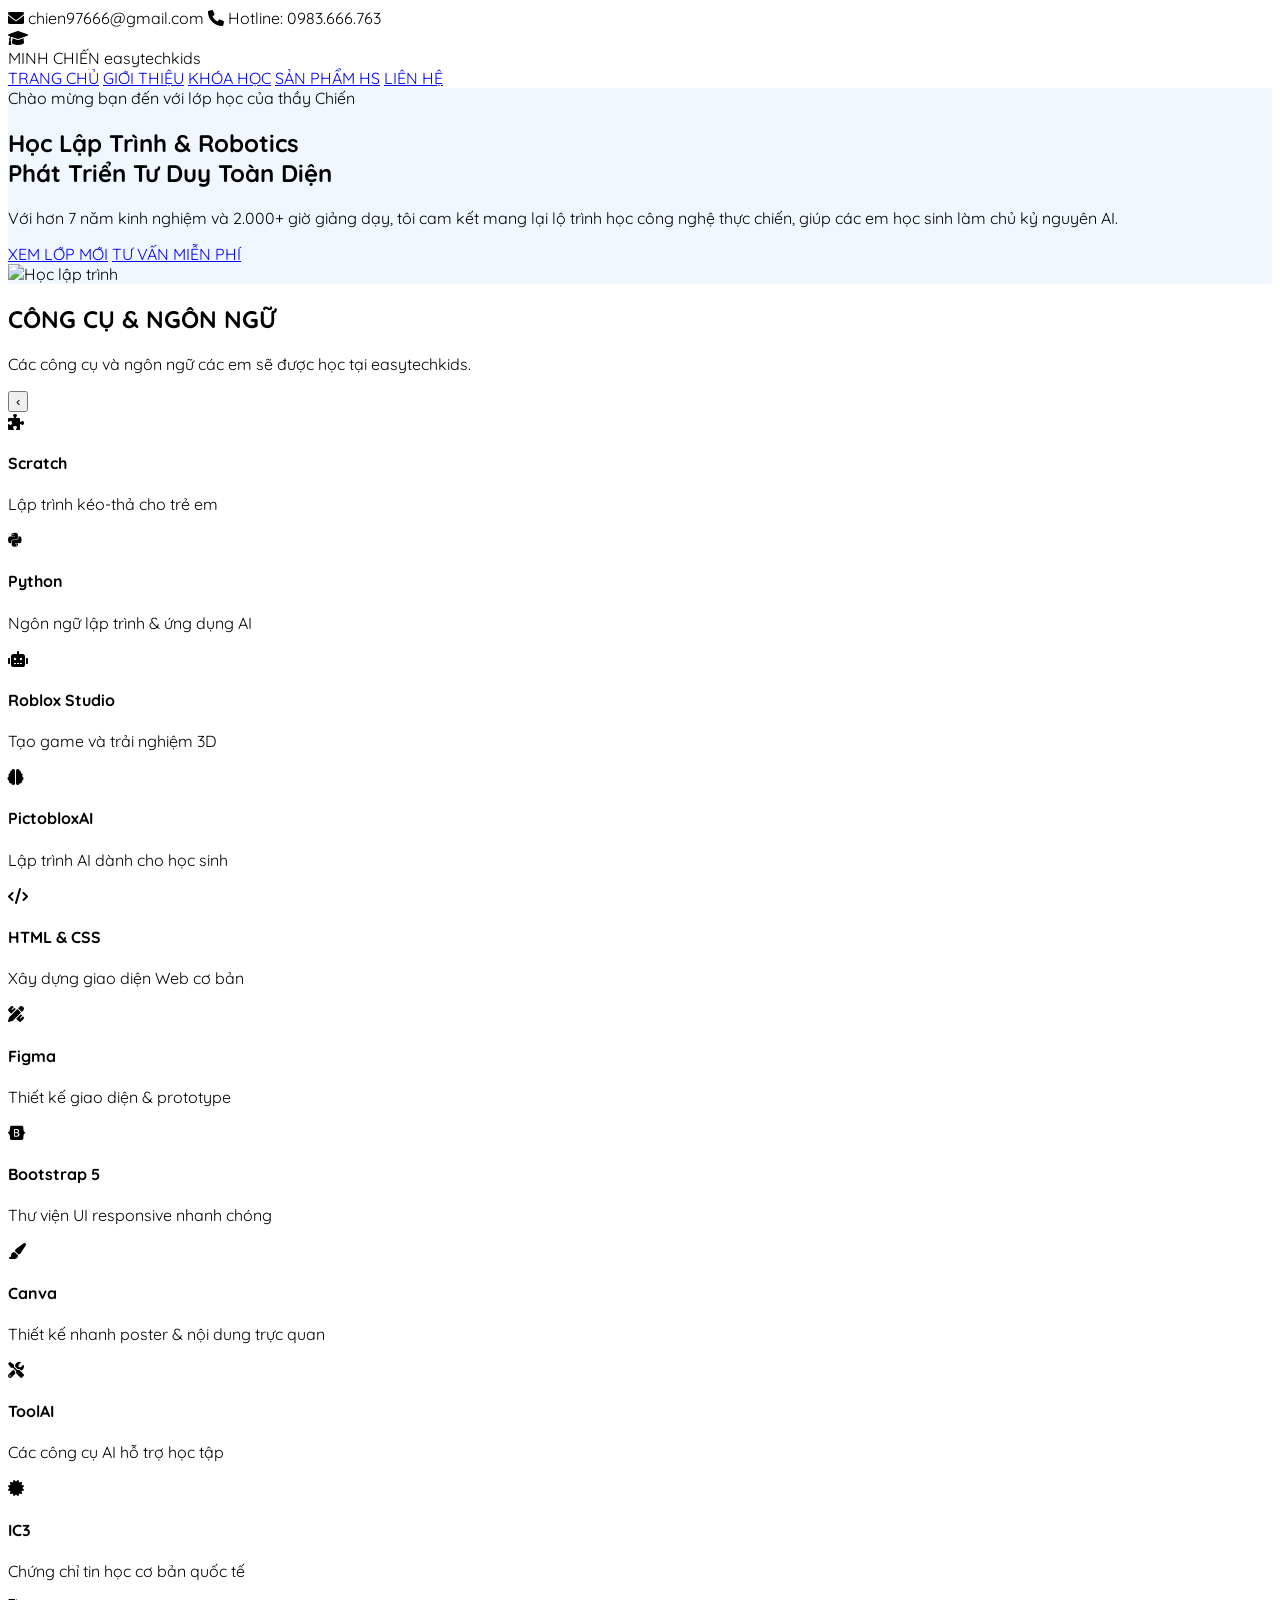
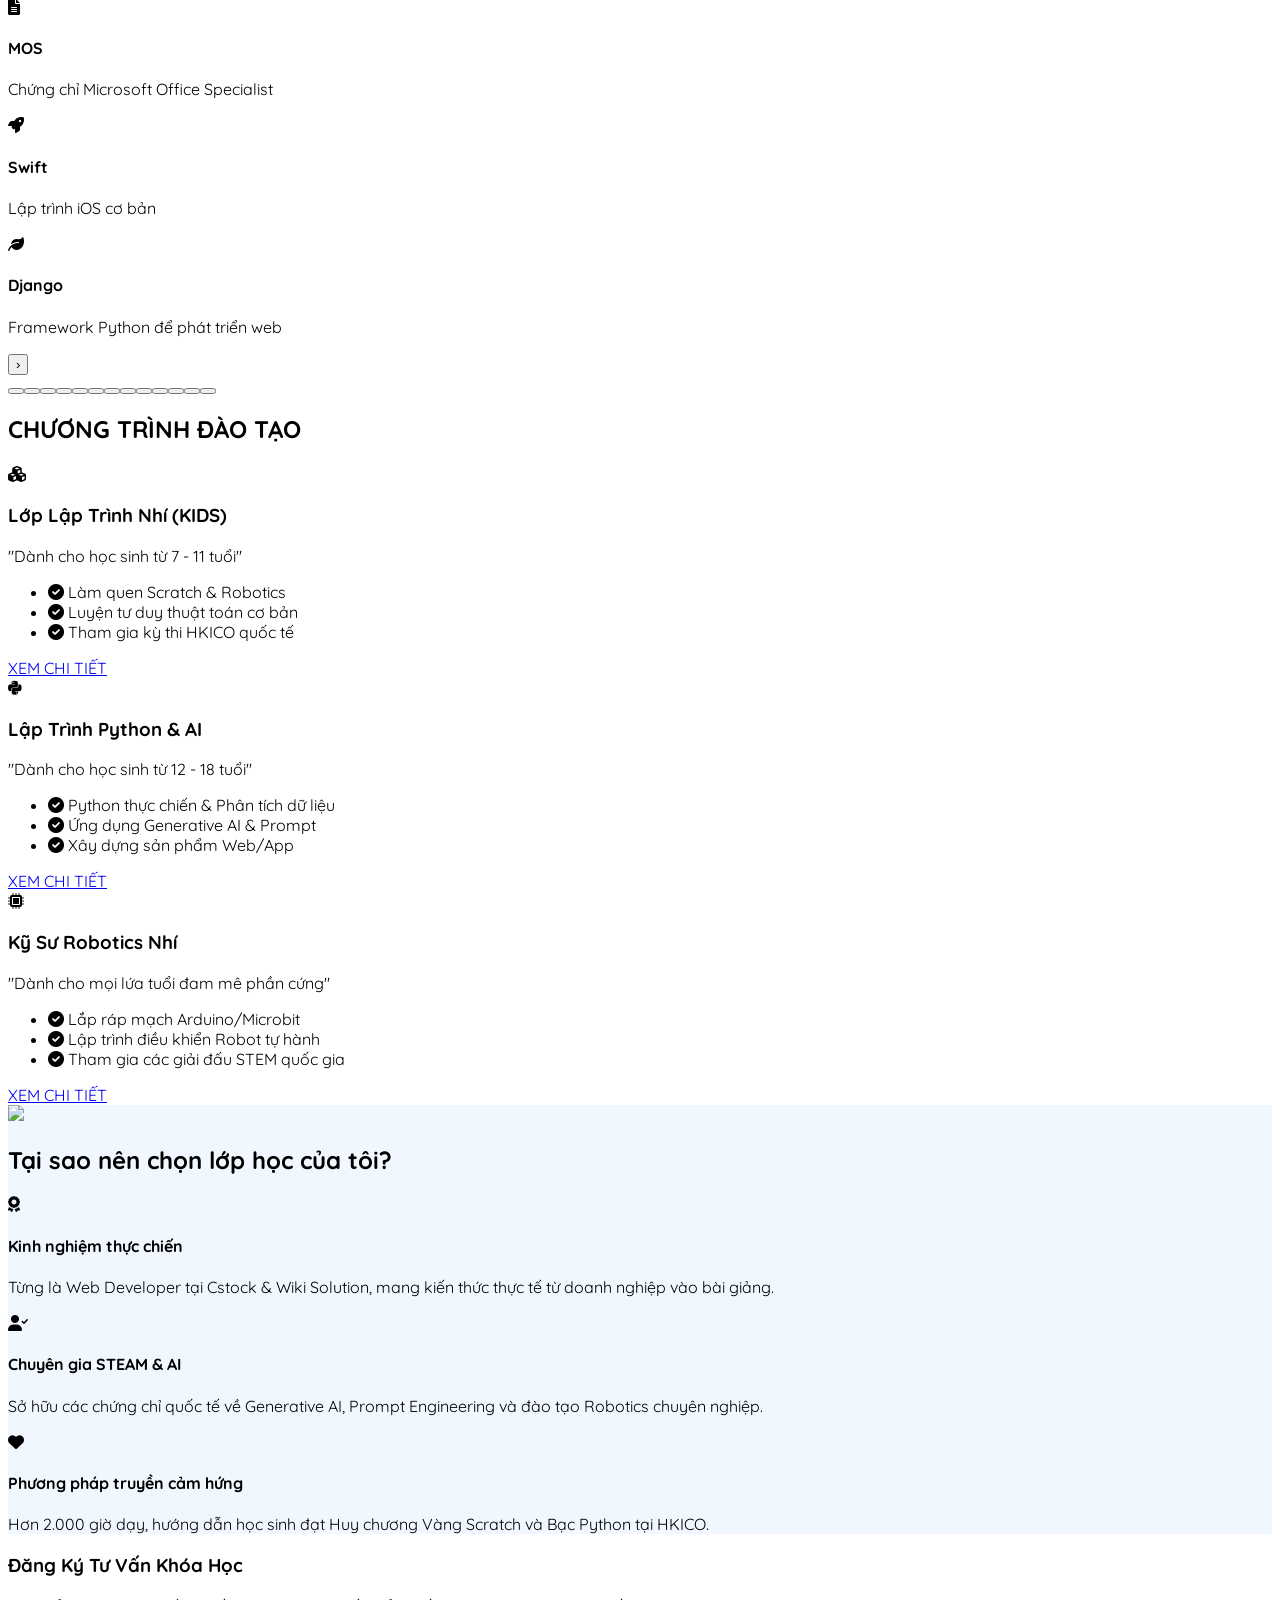
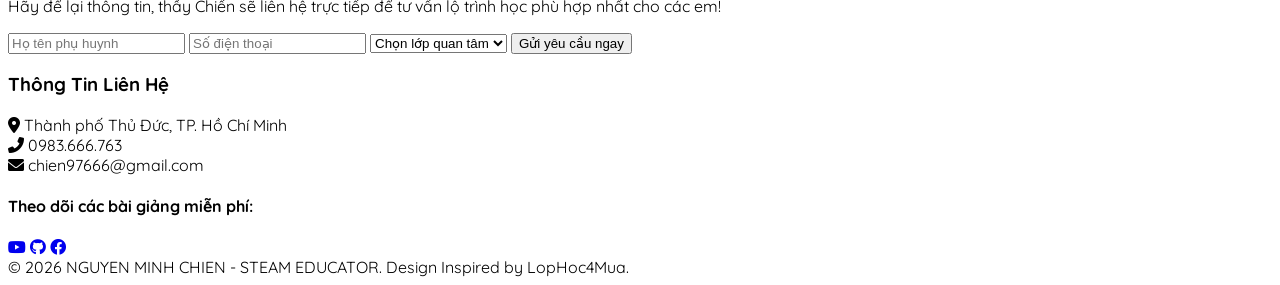
==== index.html @ d29f7e0e "frist" ====
<!DOCTYPE html>
<html lang="vi">
<head>
    <meta charset="UTF-8">
    <meta name="viewport" content="width=device-width, initial-scale=1.0">
    <title>Nguyễn Minh Chiến - easytechkids</title>
    <script src="https://cdn.tailwindcss.com"></script>
    <link href="https://fonts.googleapis.com/css2?family=Quicksand:wght@400;500;600;700&display=swap" rel="stylesheet">
    <link rel="stylesheet" href="https://cdnjs.cloudflare.com/ajax/libs/font-awesome/6.0.0/css/all.min.css">
    <style>
        body { font-family: 'Quicksand', sans-serif; }
        .bg-soft-blue { background-color: #f0f7ff; }
        .text-primary { color: #1a56db; }
        .card-hover:hover { transform: translateY(-5px); transition: all 0.3s ease; }
        .nav-link:hover { color: #ff9800; }
    </style>
</head>
<body class="bg-gray-50">

    <div class="bg-blue-600 text-white py-2 text-sm">
        <div class="max-w-6xl mx-auto px-4 flex justify-between items-center">
            <span><i class="fas fa-envelope mr-2"></i> chien97666@gmail.com</span>
            <span class="hidden md:inline"><i class="fas fa-phone mr-2"></i> Hotline: 0983.666.763</span>
        </div>
    </div>

    <nav class="bg-white shadow-md sticky top-0 z-50">
        <div class="max-w-6xl mx-auto px-4 py-4 flex justify-between items-center">
            <div class="flex items-center space-x-2">
                <div class="bg-blue-600 p-2 rounded-lg">
                    <i class="fas fa-graduation-cap text-white text-2xl"></i>
                </div>
                <div>
                    <span class="block text-xl font-bold text-blue-800 leading-none">MINH CHIẾN</span>
                    <span class="text-xs text-orange-500 font-bold tracking-widest">easytechkids</span>
                </div>
            </div>
            <div class="hidden md:flex space-x-8 font-semibold text-gray-700">
                <a href="#" class="nav-link">TRANG CHỦ</a>
                <a href="#about" class="nav-link">GIỚI THIỆU</a>
                <a href="#courses" class="nav-link">KHÓA HỌC</a>
                <a href="#projects" class="nav-link">SẢN PHẨM HS</a>
                <a href="#contact" class="nav-link text-orange-600">LIÊN HỆ</a>
            </div>
        </div>
    </nav>

    <section class="bg-soft-blue py-16">
        <div class="max-w-6xl mx-auto px-4 flex flex-col md:flex-row items-center">
            <div class="md:w-1/2 space-y-6">
                <span class="bg-orange-100 text-orange-600 px-4 py-1 rounded-full font-bold text-sm">Chào mừng bạn đến với lớp học của thầy Chiến</span>
                <h1 class="text-4xl md:text-5xl font-extrabold text-blue-900 leading-tight">
                    Học Lập Trình & Robotics <br>
                    <span class="text-orange-500">Phát Triển Tư Duy Toàn Diện</span>
                </h1>
                <p class="text-gray-600 text-lg">
                    Với hơn 7 năm kinh nghiệm và 2.000+ giờ giảng dạy, tôi cam kết mang lại lộ trình học công nghệ thực chiến, giúp các em học sinh làm chủ kỷ nguyên AI.
                </p>
                <div class="flex space-x-4">
                    <a href="#courses" class="bg-orange-500 text-white px-8 py-3 rounded-full font-bold hover:bg-orange-600 shadow-lg transition">XEM LỚP MỚI</a>
                    <a href="#contact" class="bg-white text-blue-600 border-2 border-blue-600 px-8 py-3 rounded-full font-bold hover:bg-blue-50 transition">TƯ VẤN MIỄN PHÍ</a>
                </div>
            </div>
            <div class="md:w-1/2 mt-12 md:mt-0 relative">
                <div class="absolute -top-4 -left-4 w-24 h-24 bg-orange-200 rounded-full mix-blend-multiply filter blur-xl opacity-70"></div>
                <img src="https://img.freepik.com/free-vector/creative-thinking-concept-illustration_114360-3507.jpg" alt="Học lập trình" class="relative rounded-2xl">
            </div>
        </div>
    </section>

    <section id="tools" class="py-20 bg-gray-50">
        <div class="max-w-6xl mx-auto px-4">
            <div class="text-center mb-12">
                <h2 class="text-3xl font-bold text-blue-900">CÔNG CỤ & NGÔN NGỮ</h2>
                <div class="w-24 h-1 bg-orange-500 mx-auto mt-4"></div>
                <p class="text-gray-600 mt-4">Các công cụ và ngôn ngữ các em sẽ được học tại easytechkids.</p>
            </div>

            <div class="relative">
                <button id="tools-prev" aria-label="Previous" class="hidden md:flex items-center justify-center absolute left-0 top-1/2 -translate-y-1/2 -ml-4 w-10 h-10 bg-white rounded-full shadow-md"> 
                    <span class="text-2xl text-blue-700">‹</span>
                </button>

                <div id="tools-slider" class="overflow-x-auto scroll-smooth snap-x snap-mandatory flex gap-6 py-6 px-6">
                    <!-- card: Scratch -->
                    <div class="min-w-[300px] snap-start bg-white rounded-3xl p-6 shadow-lg flex items-start space-x-5">
                        <div class="w-14 h-14 bg-blue-100 rounded-full flex items-center justify-center text-orange-500">
                            <i class="fas fa-puzzle-piece text-2xl"></i>
                        </div>
                        <div>
                            <h4 class="font-bold text-blue-800 text-lg">Scratch</h4>
                            <p class="text-base text-gray-600">Lập trình kéo-thả cho trẻ em</p>
                        </div>
                    </div>

                    <!-- card: Python -->
                    <div class="min-w-[300px] snap-start bg-white rounded-3xl p-6 shadow-lg flex items-start space-x-5">
                        <div class="w-14 h-14 bg-orange-100 rounded-full flex items-center justify-center text-blue-600">
                            <i class="fab fa-python text-2xl"></i>
                        </div>
                        <div>
                            <h4 class="font-bold text-blue-800 text-lg">Python</h4>
                            <p class="text-base text-gray-600">Ngôn ngữ lập trình & ứng dụng AI</p>
                        </div>
                    </div>

                    <!-- card: Roblox Studio -->
                    <div class="min-w-[300px] snap-start bg-white rounded-3xl p-6 shadow-lg flex items-start space-x-5">
                        <div class="w-14 h-14 bg-green-100 rounded-full flex items-center justify-center text-green-600">
                            <i class="fas fa-robot text-2xl"></i>
                        </div>
                        <div>
                            <h4 class="font-bold text-blue-800 text-lg">Roblox Studio</h4>
                            <p class="text-base text-gray-600">Tạo game và trải nghiệm 3D</p>
                        </div>
                    </div>

                    <!-- card: PictobloxAI -->
                    <div class="min-w-[300px] snap-start bg-white rounded-3xl p-6 shadow-lg flex items-start space-x-5">
                        <div class="w-14 h-14 bg-purple-100 rounded-full flex items-center justify-center text-purple-600">
                            <i class="fas fa-brain text-2xl"></i>
                        </div>
                        <div>
                            <h4 class="font-bold text-blue-800 text-lg">PictobloxAI</h4>
                            <p class="text-base text-gray-600">Lập trình AI dành cho học sinh</p>
                        </div>
                    </div>

                    <!-- card: HTML & CSS -->
                    <div class="min-w-[300px] snap-start bg-white rounded-3xl p-6 shadow-lg flex items-start space-x-5">
                        <div class="w-14 h-14 bg-yellow-100 rounded-full flex items-center justify-center text-yellow-600">
                            <i class="fas fa-code text-2xl"></i>
                        </div>
                        <div>
                            <h4 class="font-bold text-blue-800 text-lg">HTML & CSS</h4>
                            <p class="text-base text-gray-600">Xây dựng giao diện Web cơ bản</p>
                        </div>
                    </div>

                    <!-- card: Figma -->
                    <div class="min-w-[300px] snap-start bg-white rounded-3xl p-6 shadow-lg flex items-start space-x-5">
                        <div class="w-14 h-14 bg-pink-100 rounded-full flex items-center justify-center text-pink-600">
                            <i class="fas fa-pencil-ruler text-2xl"></i>
                        </div>
                        <div>
                            <h4 class="font-bold text-blue-800 text-lg">Figma</h4>
                            <p class="text-base text-gray-600">Thiết kế giao diện & prototype</p>
                        </div>
                    </div>

                    <!-- card: Bootstrap 5 -->
                    <div class="min-w-[300px] snap-start bg-white rounded-3xl p-6 shadow-lg flex items-start space-x-5">
                        <div class="w-14 h-14 bg-indigo-100 rounded-full flex items-center justify-center text-indigo-600">
                            <i class="fab fa-bootstrap text-2xl"></i>
                        </div>
                        <div>
                            <h4 class="font-bold text-blue-800 text-lg">Bootstrap 5</h4>
                            <p class="text-base text-gray-600">Thư viện UI responsive nhanh chóng</p>
                        </div>
                    </div>

                    <!-- card: Canva -->
                    <div class="min-w-[300px] snap-start bg-white rounded-3xl p-6 shadow-lg flex items-start space-x-5">
                        <div class="w-14 h-14 bg-red-100 rounded-full flex items-center justify-center text-red-600">
                            <i class="fas fa-paint-brush text-2xl"></i>
                        </div>
                        <div>
                            <h4 class="font-bold text-blue-800 text-lg">Canva</h4>
                            <p class="text-base text-gray-600">Thiết kế nhanh poster & nội dung trực quan</p>
                        </div>
                    </div>

                    <!-- card: ToolAI -->
                    <div class="min-w-[300px] snap-start bg-white rounded-3xl p-6 shadow-lg flex items-start space-x-5">
                        <div class="w-14 h-14 bg-teal-100 rounded-full flex items-center justify-center text-teal-600">
                            <i class="fas fa-tools text-2xl"></i>
                        </div>
                        <div>
                            <h4 class="font-bold text-blue-800 text-lg">ToolAI</h4>
                            <p class="text-base text-gray-600">Các công cụ AI hỗ trợ học tập</p>
                        </div>
                    </div>

                    <!-- card: IC3 -->
                    <div class="min-w-[300px] snap-start bg-white rounded-3xl p-6 shadow-lg flex items-start space-x-4">
                        <div class="w-14 h-14 bg-amber-100 rounded-full flex items-center justify-center text-amber-600">
                            <i class="fas fa-certificate text-2xl"></i>
                        </div>
                        <div>
                            <h4 class="font-bold text-blue-800 text-lg">IC3</h4>
                            <p class="text-base text-gray-600">Chứng chỉ tin học cơ bản quốc tế</p>
                        </div>
                    </div>

                    <!-- card: MOS -->
                    <div class="min-w-[300px] snap-start bg-white rounded-3xl p-6 shadow-lg flex items-start space-x-4">
                        <div class="w-14 h-14 bg-sky-100 rounded-full flex items-center justify-center text-sky-600">
                            <i class="fas fa-file-alt text-2xl"></i>
                        </div>
                        <div>
                            <h4 class="font-bold text-blue-800 text-lg">MOS</h4>
                            <p class="text-base text-gray-600">Chứng chỉ Microsoft Office Specialist</p>
                        </div>
                    </div>

                    <!-- card: Swift -->
                    <div class="min-w-[300px] snap-start bg-white rounded-3xl p-6 shadow-lg flex items-start space-x-4">
                        <div class="w-14 h-14 bg-orange-50 rounded-full flex items-center justify-center text-orange-600">
                            <i class="fas fa-rocket text-2xl"></i>
                        </div>
                        <div>
                            <h4 class="font-bold text-blue-800 text-lg">Swift</h4>
                            <p class="text-base text-gray-600">Lập trình iOS cơ bản</p>
                        </div>
                    </div>

                    <!-- card: Django -->
                    <div class="min-w-[300px] snap-start bg-white rounded-3xl p-6 shadow-lg flex items-start space-x-4">
                        <div class="w-14 h-14 bg-green-50 rounded-full flex items-center justify-center text-green-600">
                            <i class="fas fa-leaf text-2xl"></i>
                        </div>
                        <div>
                            <h4 class="font-bold text-blue-800 text-lg">Django</h4>
                            <p class="text-base text-gray-600">Framework Python để phát triển web</p>
                        </div>
                    </div>
                </div>
                <button id="tools-next" aria-label="Next" class="flex items-center justify-center absolute right-0 top-1/2 -translate-y-1/2 -mr-4 w-12 h-12 bg-white rounded-full shadow-md">
                    <span class="text-2xl text-blue-700">›</span>
                </button>

                <div id="tools-dots" class="flex items-center justify-center gap-2 mt-4 px-2"></div>

                <script>
                    (function(){
                        const slider = document.getElementById('tools-slider');
                        const prev = document.getElementById('tools-prev');
                        const next = document.getElementById('tools-next');
                        const dotsContainer = document.getElementById('tools-dots');
                        const CARD_WIDTH = 320; // matches min-w + gap approximated for accurate snap

                        const cards = slider.querySelectorAll('.snap-start');
                        // create dots
                        cards.forEach((c,i)=>{
                            const btn = document.createElement('button');
                            btn.className = 'w-2 h-2 rounded-full bg-gray-300';
                            btn.setAttribute('aria-label', 'Go to slide '+(i+1));
                            btn.addEventListener('click', ()=> slider.scrollTo({ left: i * CARD_WIDTH, behavior: 'smooth' }));
                            dotsContainer.appendChild(btn);
                        });

                        const updateDots = ()=>{
                            const idx = Math.round(slider.scrollLeft / CARD_WIDTH);
                            [...dotsContainer.children].forEach((d, i)=> d.className = i===idx ? 'w-3 h-3 rounded-full bg-orange-500' : 'w-2 h-2 rounded-full bg-gray-300');
                        };

                        // init
                        updateDots();

                        slider.addEventListener('scroll', ()=>{
                            if (window.requestAnimationFrame) {
                                window.requestAnimationFrame(updateDots);
                            } else updateDots();
                        });

                        prev && prev.addEventListener('click', ()=> slider.scrollBy({ left: -CARD_WIDTH, behavior: 'smooth' }));
                        next && next.addEventListener('click', ()=> slider.scrollBy({ left: CARD_WIDTH, behavior: 'smooth' }));
                    })();
                </script>
            </div>
        </div>
    </section>

    <section id="courses" class="py-20 bg-white">
        <div class="max-w-6xl mx-auto px-4">
            <div class="text-center mb-16">
                <h2 class="text-3xl font-bold text-blue-900">CHƯƠNG TRÌNH ĐÀO TẠO</h2>
                <div class="w-24 h-1 bg-orange-500 mx-auto mt-4"></div>
            </div>

            <div class="grid md:grid-cols-3 gap-8">
                <div class="bg-white border rounded-2xl p-6 card-hover shadow-sm border-b-8 border-b-blue-500">
                    <div class="w-16 h-16 bg-blue-100 rounded-full flex items-center justify-center mb-6">
                        <i class="fas fa-cubes text-blue-600 text-2xl"></i>
                    </div>
                    <h3 class="text-xl font-bold text-blue-900 mb-3">Lớp Lập Trình Nhí (KIDS)</h3>
                    <p class="text-gray-500 mb-6 font-medium leading-relaxed italic text-sm">"Dành cho học sinh từ 7 - 11 tuổi"</p>
                    <ul class="space-y-3 text-gray-700 mb-8">
                        <li><i class="fas fa-check-circle text-green-500 mr-2"></i> Làm quen Scratch & Robotics</li>
                        <li><i class="fas fa-check-circle text-green-500 mr-2"></i> Luyện tư duy thuật toán cơ bản</li>
                        <li><i class="fas fa-check-circle text-green-500 mr-2"></i> Tham gia kỳ thi HKICO quốc tế</li>
                    </ul>
                    <a href="#" class="block text-center py-3 bg-blue-50 text-blue-700 font-bold rounded-xl hover:bg-blue-600 hover:text-white transition">XEM CHI TIẾT</a>
                </div>

                <div class="bg-white border rounded-2xl p-6 card-hover shadow-sm border-b-8 border-b-orange-500">
                    <div class="w-16 h-16 bg-orange-100 rounded-full flex items-center justify-center mb-6">
                        <i class="fab fa-python text-orange-600 text-2xl"></i>
                    </div>
                    <h3 class="text-xl font-bold text-blue-900 mb-3">Lập Trình Python & AI</h3>
                    <p class="text-gray-500 mb-6 font-medium leading-relaxed italic text-sm">"Dành cho học sinh từ 12 - 18 tuổi"</p>
                    <ul class="space-y-3 text-gray-700 mb-8">
                        <li><i class="fas fa-check-circle text-green-500 mr-2"></i> Python thực chiến & Phân tích dữ liệu</li>
                        <li><i class="fas fa-check-circle text-green-500 mr-2"></i> Ứng dụng Generative AI & Prompt</li>
                        <li><i class="fas fa-check-circle text-green-500 mr-2"></i> Xây dựng sản phẩm Web/App</li>
                    </ul>
                    <a href="#" class="block text-center py-3 bg-orange-50 text-orange-700 font-bold rounded-xl hover:bg-orange-600 hover:text-white transition">XEM CHI TIẾT</a>
                </div>

                <div class="bg-white border rounded-2xl p-6 card-hover shadow-sm border-b-8 border-b-red-500">
                    <div class="w-16 h-16 bg-red-100 rounded-full flex items-center justify-center mb-6">
                        <i class="fas fa-microchip text-red-600 text-2xl"></i>
                    </div>
                    <h3 class="text-xl font-bold text-blue-900 mb-3">Kỹ Sư Robotics Nhí</h3>
                    <p class="text-gray-500 mb-6 font-medium leading-relaxed italic text-sm">"Dành cho mọi lứa tuổi đam mê phần cứng"</p>
                    <ul class="space-y-3 text-gray-700 mb-8">
                        <li><i class="fas fa-check-circle text-green-500 mr-2"></i> Lắp ráp mạch Arduino/Microbit</li>
                        <li><i class="fas fa-check-circle text-green-500 mr-2"></i> Lập trình điều khiển Robot tự hành</li>
                        <li><i class="fas fa-check-circle text-green-500 mr-2"></i> Tham gia các giải đấu STEM quốc gia</li>
                    </ul>
                    <a href="#" class="block text-center py-3 bg-red-50 text-red-700 font-bold rounded-xl hover:bg-red-600 hover:text-white transition">XEM CHI TIẾT</a>
                </div>
            </div>
        </div>
    </section>

    <section id="about" class="py-20 bg-soft-blue">
        <div class="max-w-6xl mx-auto px-4">
            <div class="flex flex-col md:flex-row gap-12 items-center">
                <div class="md:w-1/2">
                    <img src="https://img.freepik.com/free-vector/code-typing-concept-illustration_114360-3581.jpg" class="rounded-3xl shadow-lg">
                </div>
                <div class="md:w-1/2 space-y-6">
                    <h2 class="text-3xl font-bold text-blue-900 uppercase">Tại sao nên chọn lớp học của tôi?</h2>
                    <div class="space-y-4">
                        <div class="flex items-start space-x-4">
                            <div class="bg-white p-3 rounded-lg shadow-sm"><i class="fas fa-award text-orange-500 text-xl"></i></div>
                            <div>
                                <h4 class="font-bold text-blue-800">Kinh nghiệm thực chiến</h4>
                                <p class="text-gray-600 text-sm">Từng là Web Developer tại Cstock & Wiki Solution, mang kiến thức thực tế từ doanh nghiệp vào bài giảng.</p>
                            </div>
                        </div>
                        <div class="flex items-start space-x-4">
                            <div class="bg-white p-3 rounded-lg shadow-sm"><i class="fas fa-user-check text-orange-500 text-xl"></i></div>
                            <div>
                                <h4 class="font-bold text-blue-800">Chuyên gia STEAM & AI</h4>
                                <p class="text-gray-600 text-sm">Sở hữu các chứng chỉ quốc tế về Generative AI, Prompt Engineering và đào tạo Robotics chuyên nghiệp.</p>
                            </div>
                        </div>
                        <div class="flex items-start space-x-4">
                            <div class="bg-white p-3 rounded-lg shadow-sm"><i class="fas fa-heart text-orange-500 text-xl"></i></div>
                            <div>
                                <h4 class="font-bold text-blue-800">Phương pháp truyền cảm hứng</h4>
                                <p class="text-gray-600 text-sm">Hơn 2.000 giờ dạy, hướng dẫn học sinh đạt Huy chương Vàng Scratch và Bạc Python tại HKICO.</p>
                            </div>
                        </div>
                    </div>
                </div>
            </div>
        </div>
    </section>

    <footer id="contact" class="bg-blue-900 text-white pt-20 pb-10">
        <div class="max-w-6xl mx-auto px-4 grid md:grid-cols-2 gap-16 border-b border-blue-800 pb-16">
            <div>
                <h3 class="text-2xl font-bold mb-6">Đăng Ký Tư Vấn Khóa Học</h3>
                <p class="mb-8 text-blue-200">Hãy để lại thông tin, thầy Chiến sẽ liên hệ trực tiếp để tư vấn lộ trình học phù hợp nhất cho các em!</p>
                <form class="space-y-4">
                    <input type="text" placeholder="Họ tên phụ huynh" class="w-full p-4 rounded-xl bg-blue-800 border-none focus:ring-2 focus:ring-orange-500 outline-none placeholder-blue-300">
                    <input type="text" placeholder="Số điện thoại" class="w-full p-4 rounded-xl bg-blue-800 border-none focus:ring-2 focus:ring-orange-500 outline-none placeholder-blue-300">
                    <select class="w-full p-4 rounded-xl bg-blue-800 border-none focus:ring-2 focus:ring-orange-500 outline-none text-blue-300">
                        <option>Chọn lớp quan tâm</option>
                        <option>Lập trình Scratch</option>
                        <option>Lập trình Python/AI</option>
                        <option>Lập trình Robotics</option>
                    </select>
                    <button class="w-full py-4 bg-orange-500 hover:bg-orange-600 rounded-xl font-bold text-lg shadow-lg transition uppercase">Gửi yêu cầu ngay</button>
                </form>
            </div>
            <div>
                <h3 class="text-2xl font-bold mb-6">Thông Tin Liên Hệ</h3>
                <div class="space-y-6">
                    <div class="flex items-center space-x-4">
                        <i class="fas fa-map-marker-alt text-2xl text-orange-400"></i>
                        <span>Thành phố Thủ Đức, TP. Hồ Chí Minh</span>
                    </div>
                    <div class="flex items-center space-x-4">
                        <i class="fas fa-phone-alt text-2xl text-orange-400"></i>
                        <span>0983.666.763</span>
                    </div>
                    <div class="flex items-center space-x-4">
                        <i class="fas fa-envelope text-2xl text-orange-400"></i>
                        <span>chien97666@gmail.com</span>
                    </div>
                    <div class="pt-6">
                        <h4 class="font-bold mb-4">Theo dõi các bài giảng miễn phí:</h4>
                        <div class="flex space-x-4 text-3xl">
                            <a href="https://www.youtube.com/@chienminhnguyen66" class="hover:text-red-500 transition"><i class="fab fa-youtube"></i></a>
                            <a href="https://github.com/chiennm66" class="hover:text-gray-400 transition"><i class="fab fa-github"></i></a>
                            <a href="#" class="hover:text-blue-400 transition"><i class="fab fa-facebook"></i></a>
                        </div>
                    </div>
                </div>
            </div>
        </div>
        <div class="text-center mt-10 text-blue-400 text-sm">
            © 2026 NGUYEN MINH CHIEN - STEAM EDUCATOR. Design Inspired by LopHoc4Mua.
        </div>
    </footer>

</body>
</html>
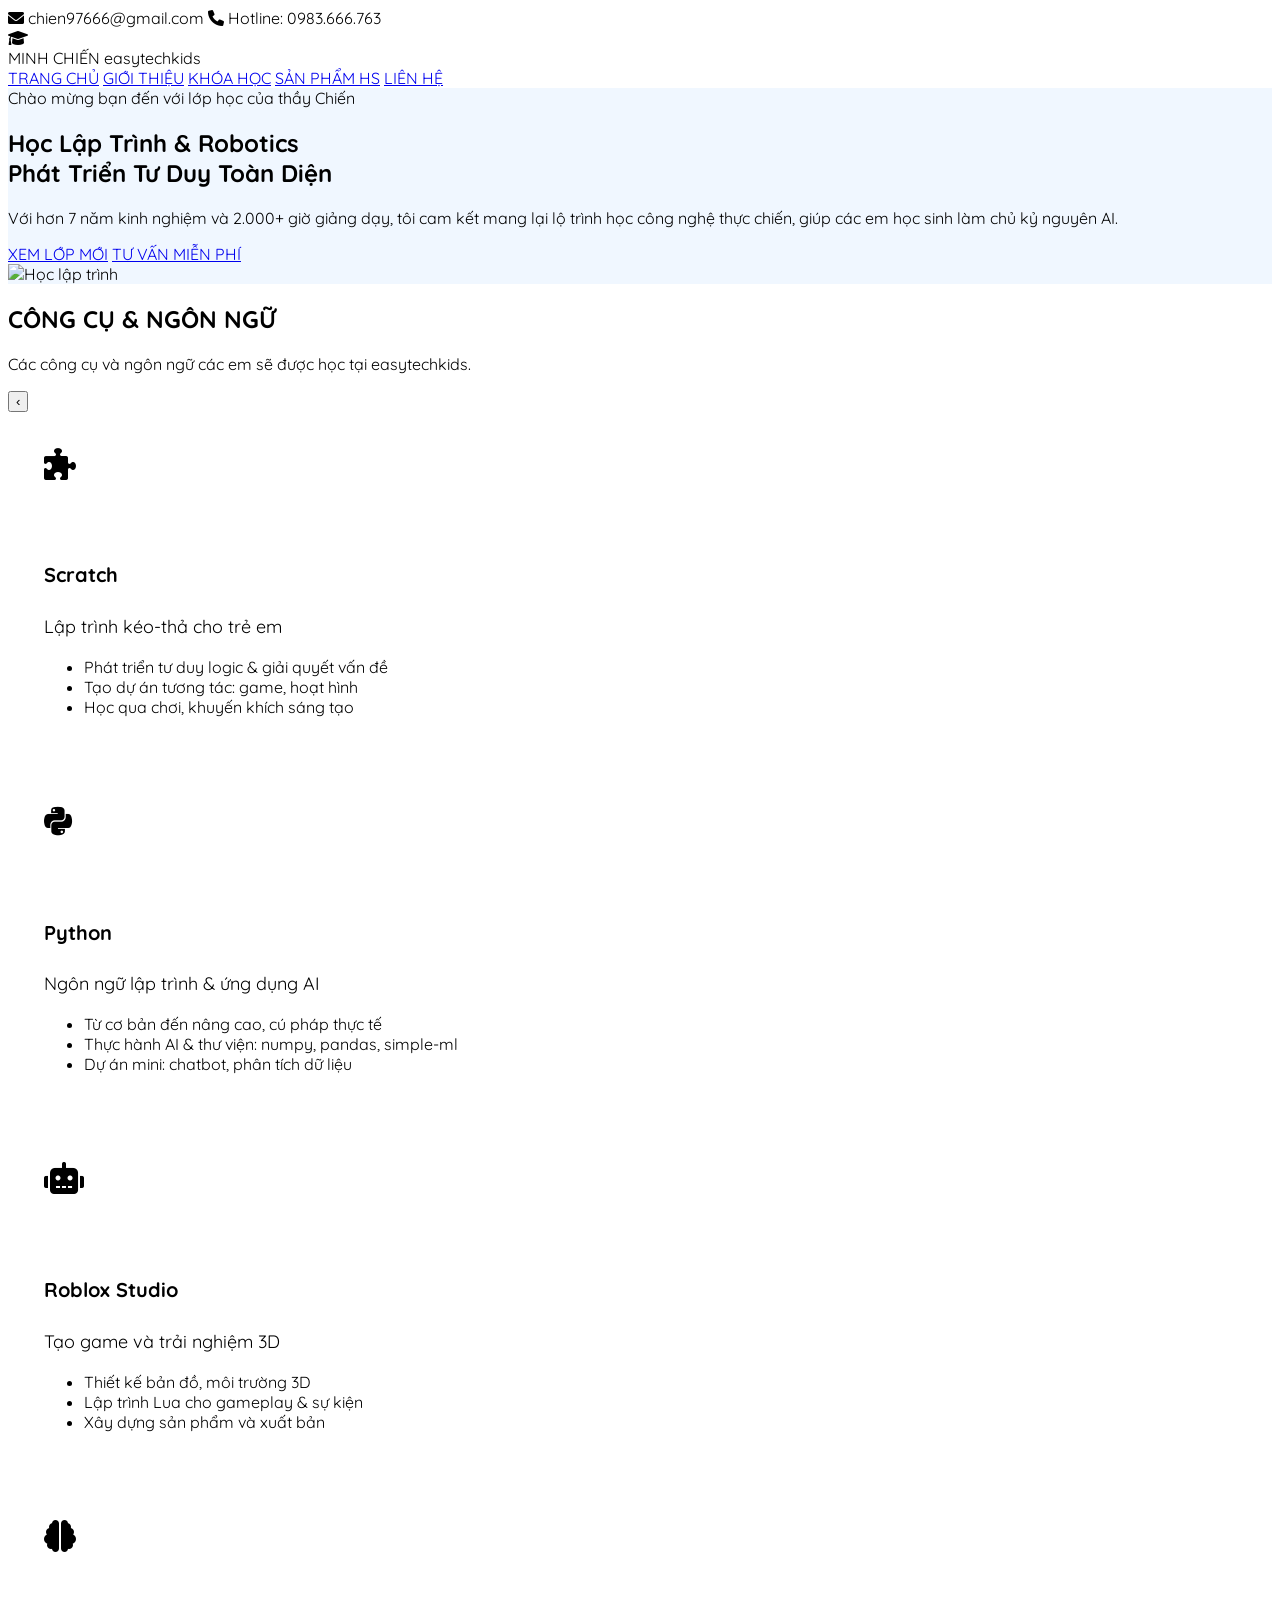
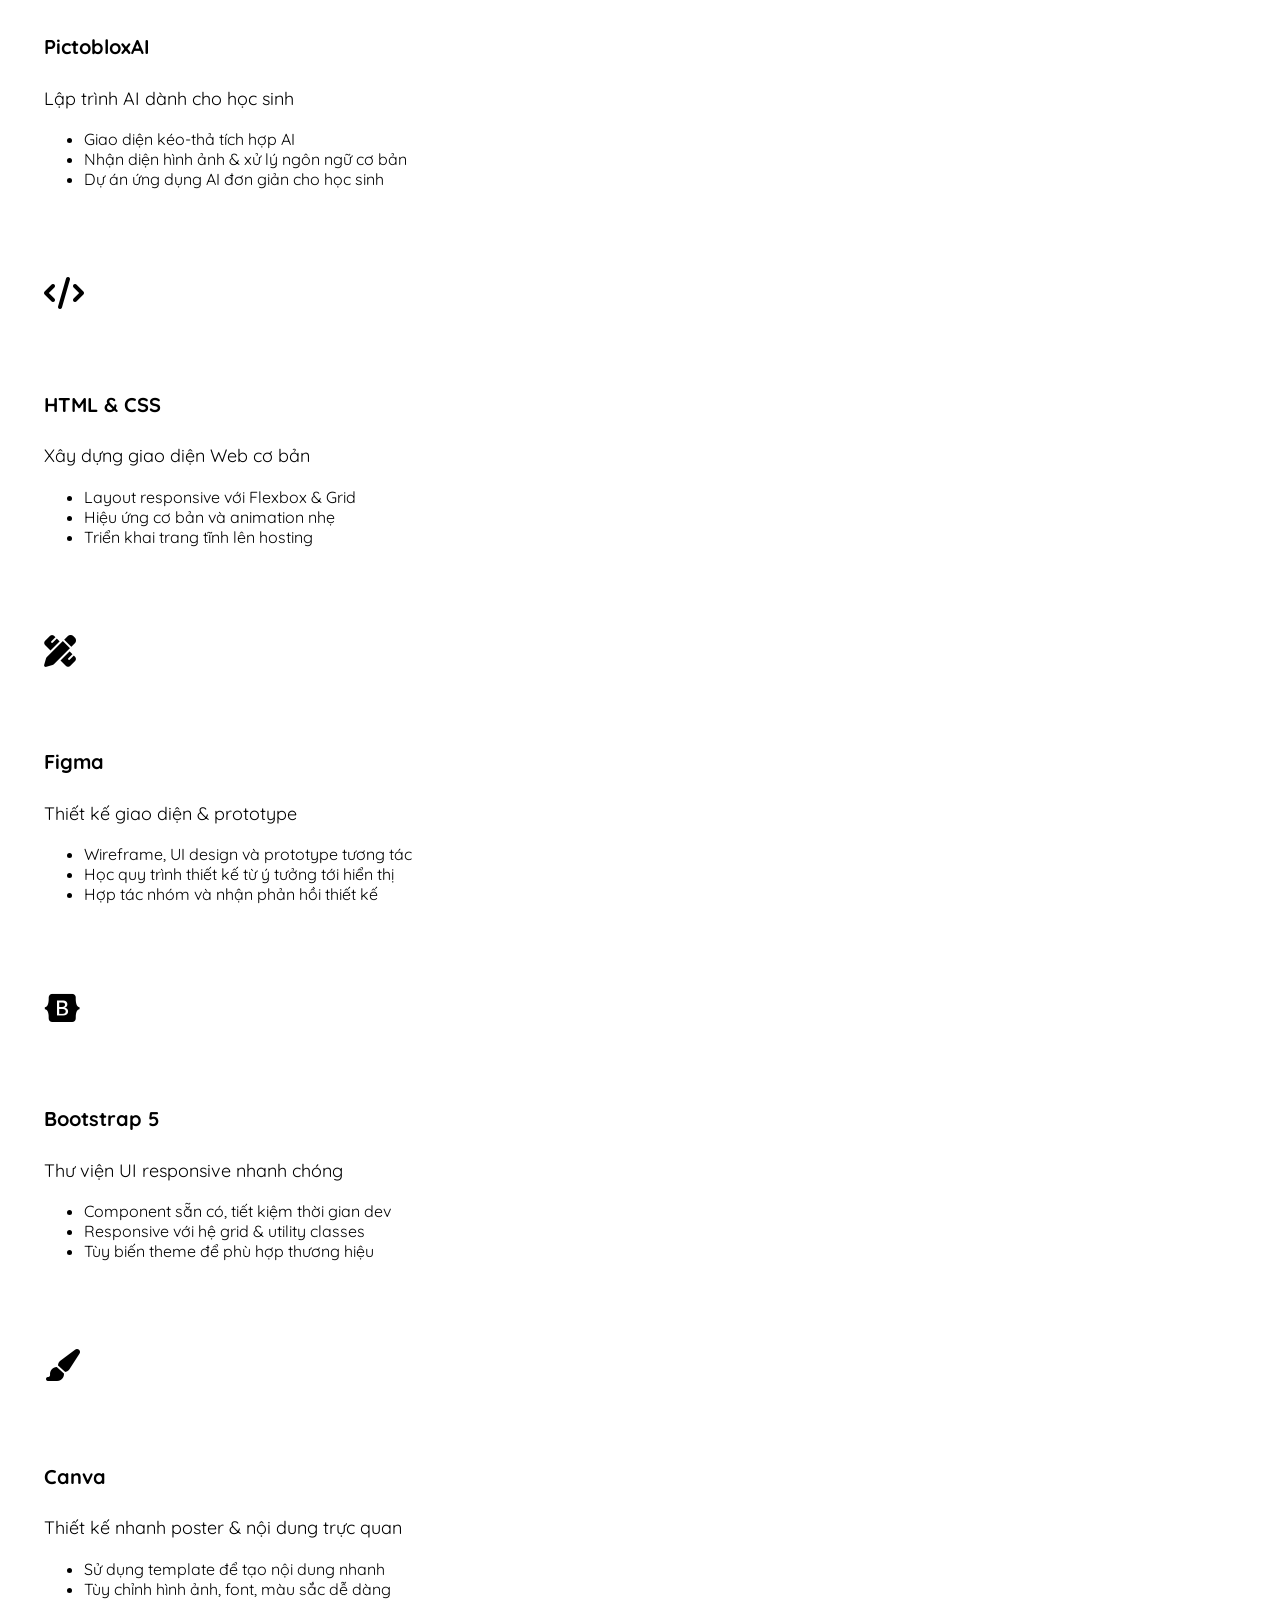
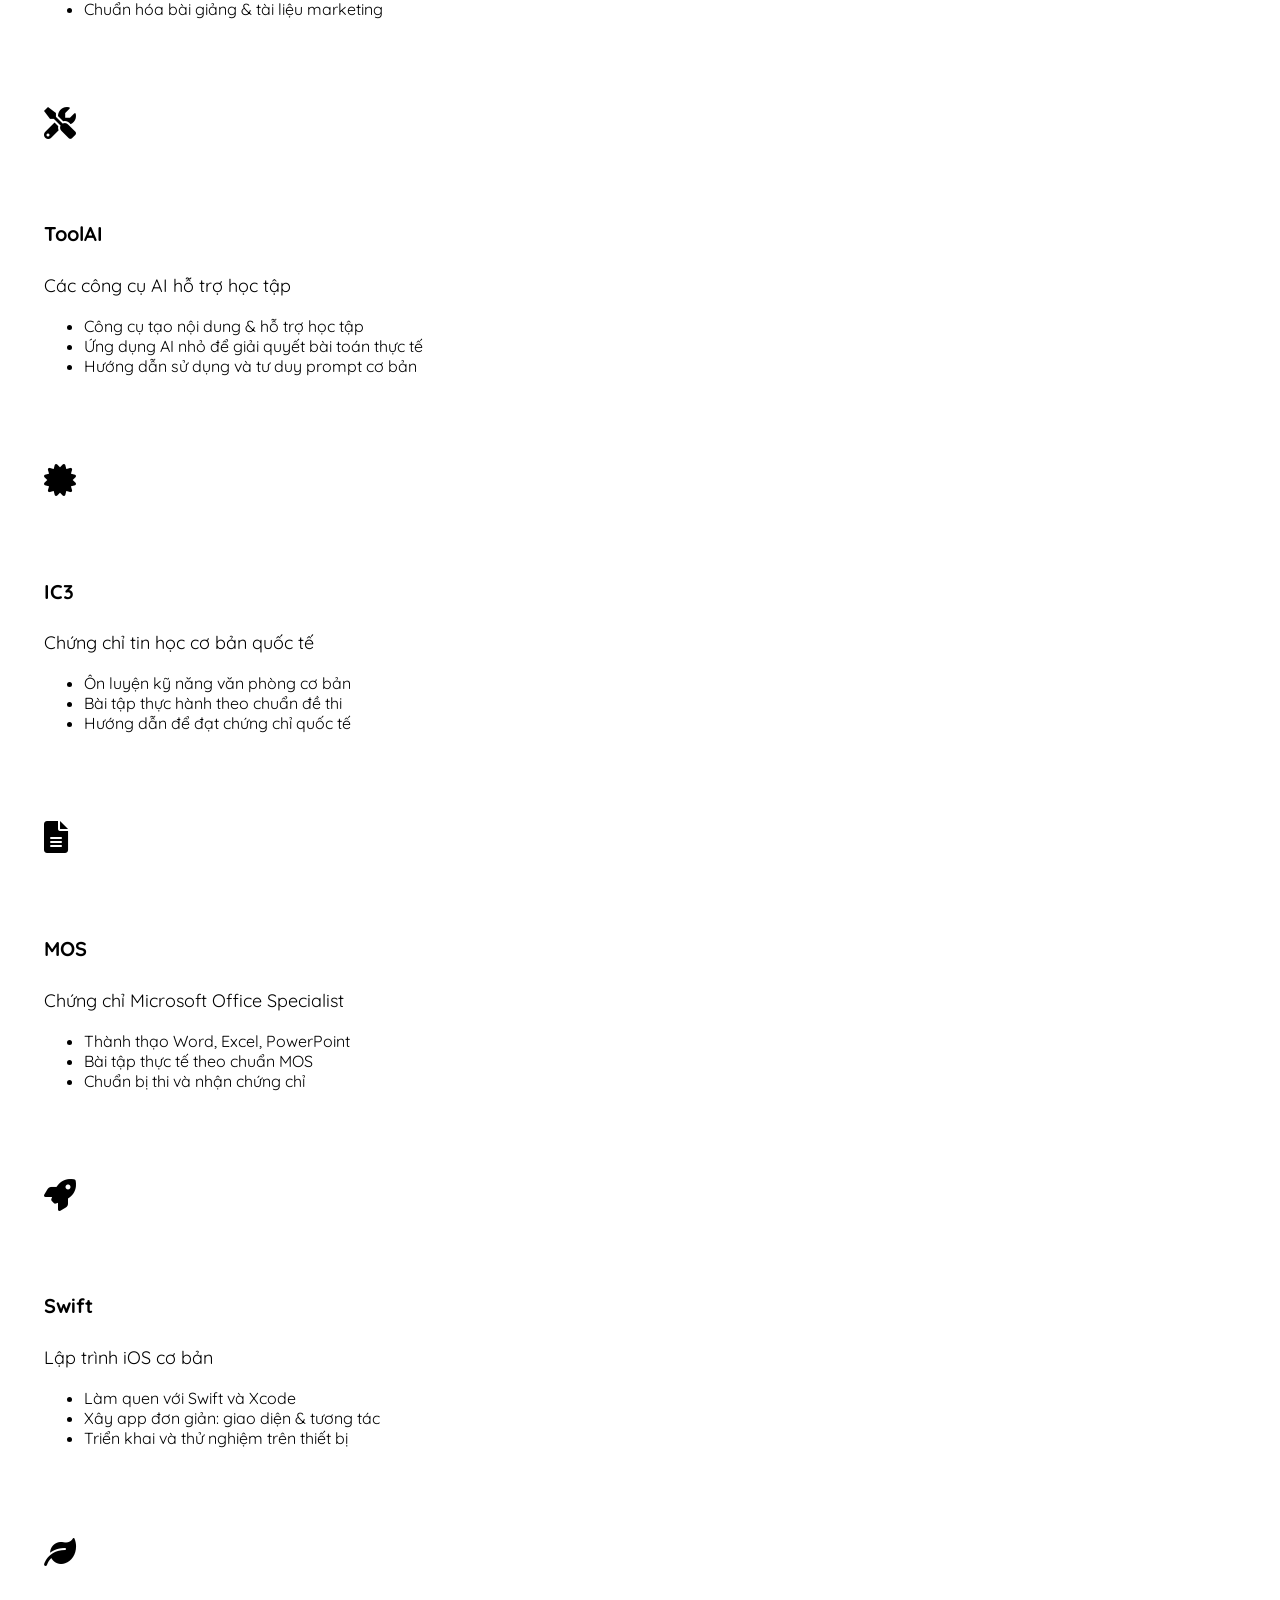
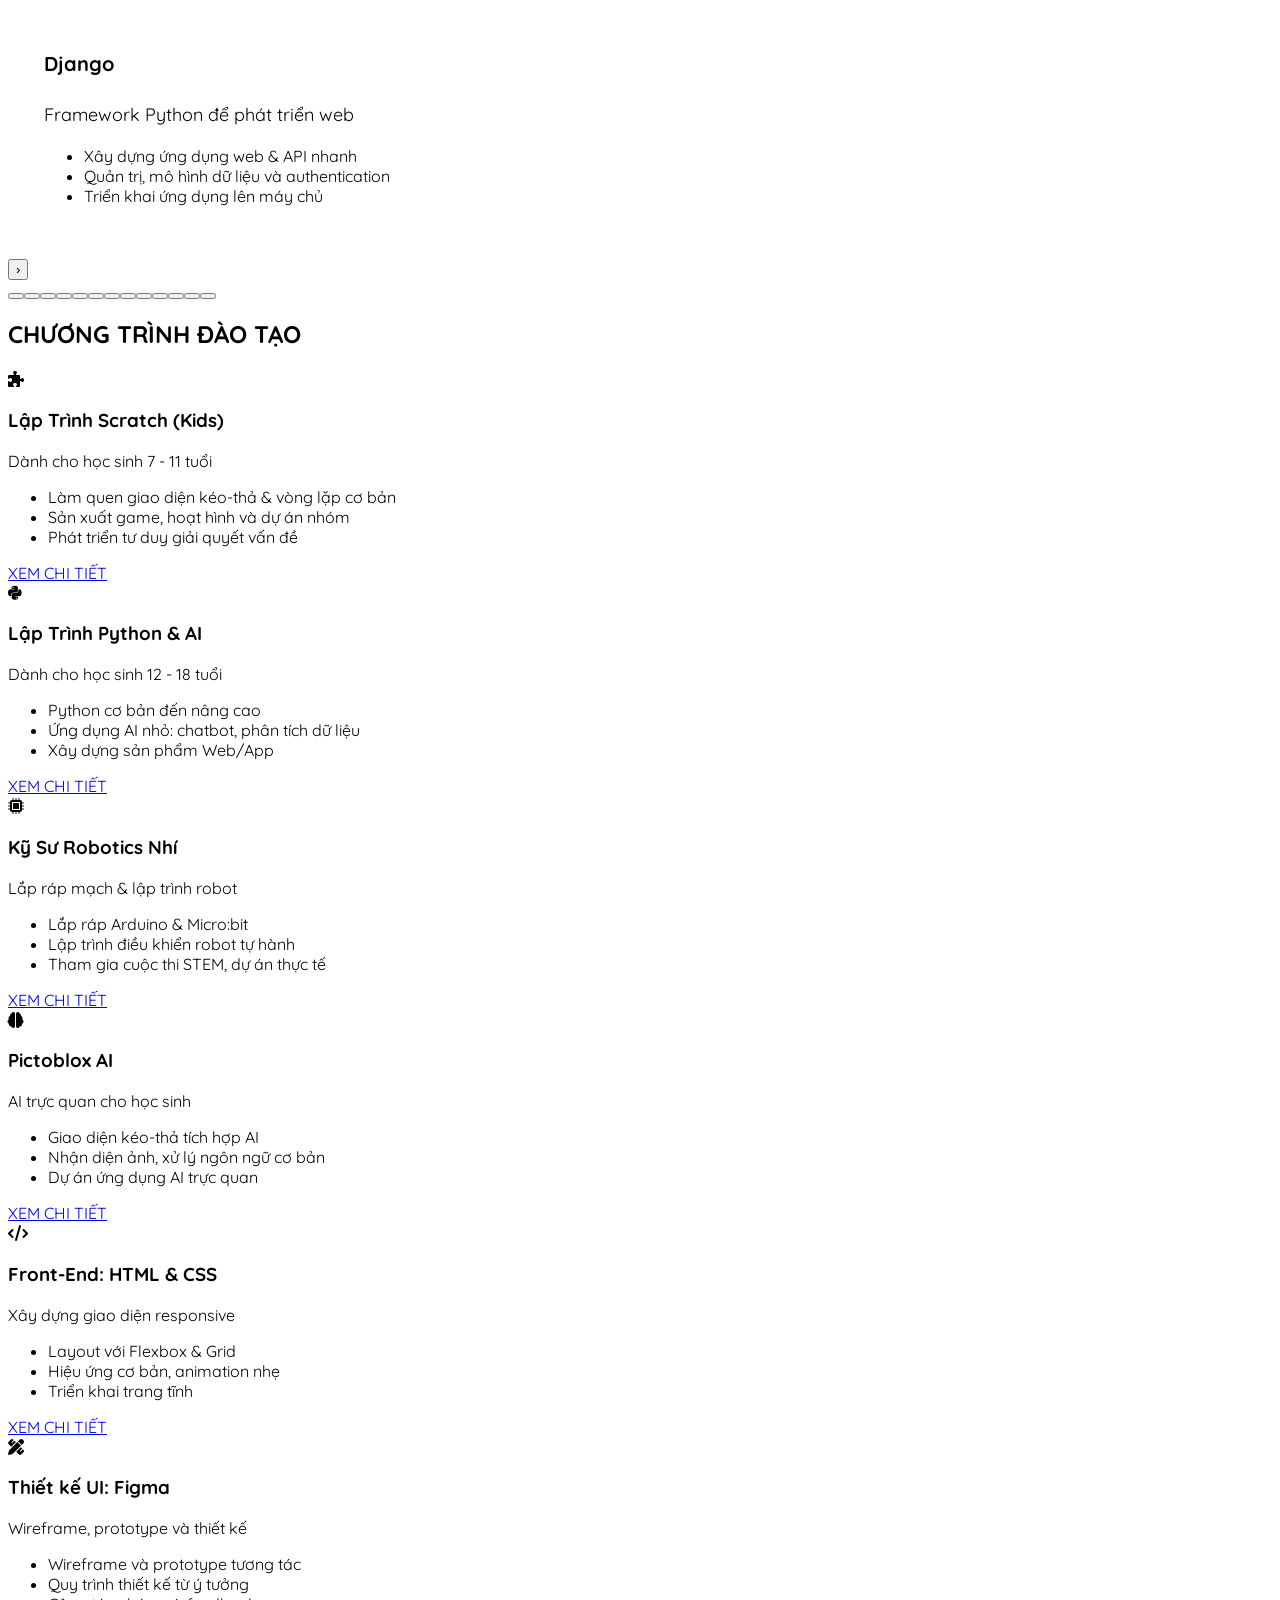
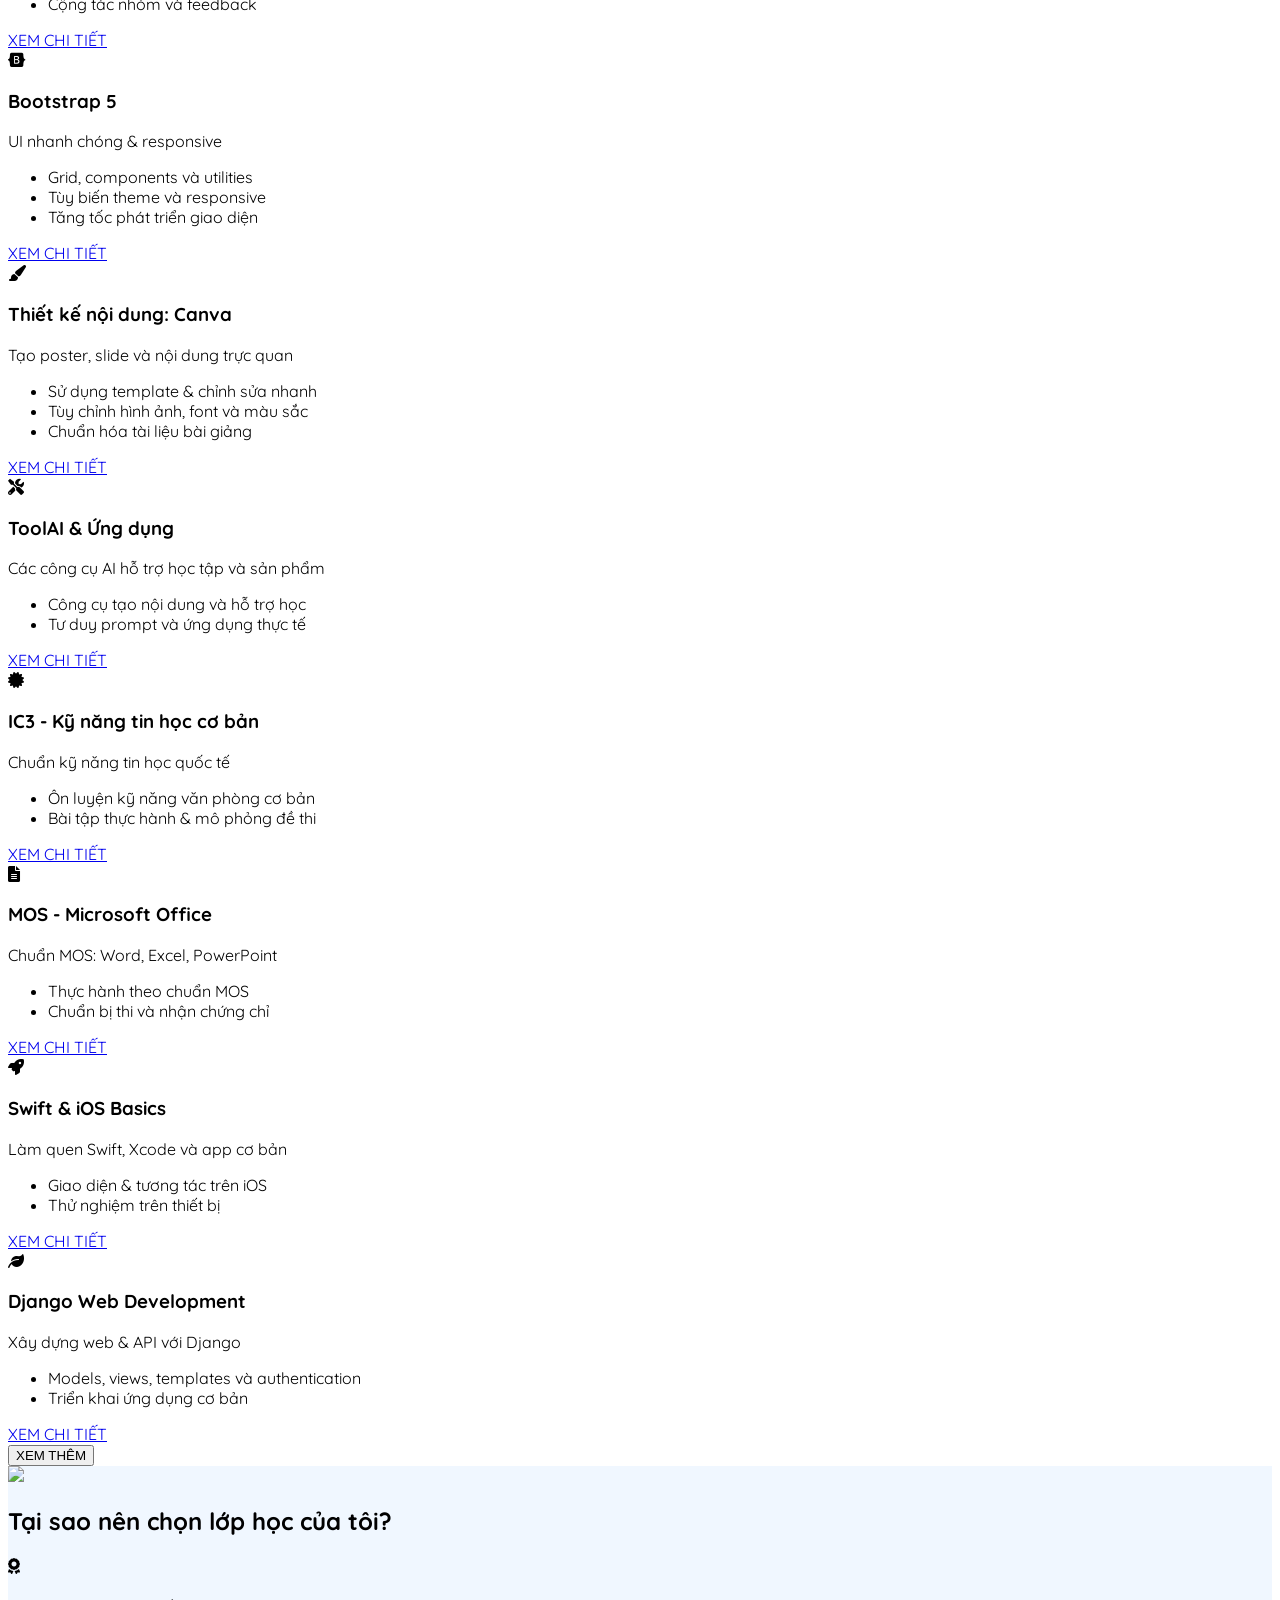
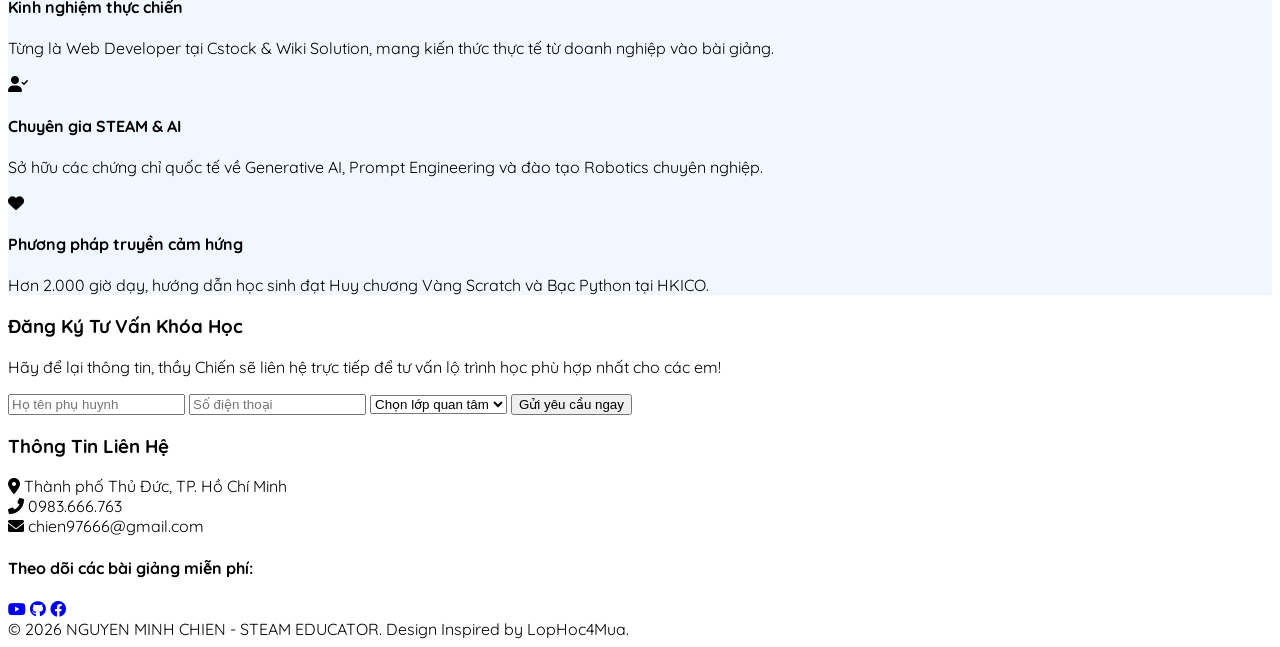
==== commit 4765a95f: "update" ====
--- a/index.html
+++ b/index.html
@@ -13,6 +13,29 @@
         .text-primary { color: #1a56db; }
         .card-hover:hover { transform: translateY(-5px); transition: all 0.3s ease; }
         .nav-link:hover { color: #ff9800; }
+        /* Enlarge tools/cards in the slider: icons and text (bigger) */
+        #tools-slider {
+            gap: 2rem !important;
+        }
+        #tools-slider .snap-start {
+            min-width: 380px !important;
+            padding: 2.25rem !important;
+        }
+        #tools-slider .snap-start > div:first-child {
+            width: 5.5rem !important;
+            height: 5.5rem !important;
+            flex: 0 0 5.5rem !important;
+        }
+        #tools-slider .snap-start > div:first-child i {
+            font-size: 2rem !important;
+        }
+        #tools-slider .snap-start h4 {
+            font-size: 1.25rem; /* slightly larger title */
+        }
+        #tools-slider .snap-start p {
+            font-size: 1.125rem; /* larger paragraph */
+            line-height: 1.4;
+        }
     </style>
 </head>
 <body class="bg-gray-50">
@@ -90,6 +113,11 @@
                         <div>
                             <h4 class="font-bold text-blue-800 text-lg">Scratch</h4>
                             <p class="text-base text-gray-600">Lập trình kéo-thả cho trẻ em</p>
+                            <ul class="mt-3 text-sm text-gray-500 space-y-1">
+                                <li>Phát triển tư duy logic & giải quyết vấn đề</li>
+                                <li>Tạo dự án tương tác: game, hoạt hình</li>
+                                <li>Học qua chơi, khuyến khích sáng tạo</li>
+                            </ul>
                         </div>
                     </div>
 
@@ -101,6 +129,11 @@
                         <div>
                             <h4 class="font-bold text-blue-800 text-lg">Python</h4>
                             <p class="text-base text-gray-600">Ngôn ngữ lập trình & ứng dụng AI</p>
+                            <ul class="mt-3 text-sm text-gray-500 space-y-1">
+                                <li>Từ cơ bản đến nâng cao, cú pháp thực tế</li>
+                                <li>Thực hành AI & thư viện: numpy, pandas, simple-ml</li>
+                                <li>Dự án mini: chatbot, phân tích dữ liệu</li>
+                            </ul>
                         </div>
                     </div>
 
@@ -112,6 +145,11 @@
                         <div>
                             <h4 class="font-bold text-blue-800 text-lg">Roblox Studio</h4>
                             <p class="text-base text-gray-600">Tạo game và trải nghiệm 3D</p>
+                            <ul class="mt-3 text-sm text-gray-500 space-y-1">
+                                <li>Thiết kế bản đồ, môi trường 3D</li>
+                                <li>Lập trình Lua cho gameplay & sự kiện</li>
+                                <li>Xây dựng sản phẩm và xuất bản</li>
+                            </ul>
                         </div>
                     </div>
 
@@ -123,6 +161,11 @@
                         <div>
                             <h4 class="font-bold text-blue-800 text-lg">PictobloxAI</h4>
                             <p class="text-base text-gray-600">Lập trình AI dành cho học sinh</p>
+                            <ul class="mt-3 text-sm text-gray-500 space-y-1">
+                                <li>Giao diện kéo-thả tích hợp AI</li>
+                                <li>Nhận diện hình ảnh & xử lý ngôn ngữ cơ bản</li>
+                                <li>Dự án ứng dụng AI đơn giản cho học sinh</li>
+                            </ul>
                         </div>
                     </div>
 
@@ -134,6 +177,11 @@
                         <div>
                             <h4 class="font-bold text-blue-800 text-lg">HTML & CSS</h4>
                             <p class="text-base text-gray-600">Xây dựng giao diện Web cơ bản</p>
+                            <ul class="mt-3 text-sm text-gray-500 space-y-1">
+                                <li>Layout responsive với Flexbox & Grid</li>
+                                <li>Hiệu ứng cơ bản và animation nhẹ</li>
+                                <li>Triển khai trang tĩnh lên hosting</li>
+                            </ul>
                         </div>
                     </div>
 
@@ -145,6 +193,11 @@
                         <div>
                             <h4 class="font-bold text-blue-800 text-lg">Figma</h4>
                             <p class="text-base text-gray-600">Thiết kế giao diện & prototype</p>
+                            <ul class="mt-3 text-sm text-gray-500 space-y-1">
+                                <li>Wireframe, UI design và prototype tương tác</li>
+                                <li>Học quy trình thiết kế từ ý tưởng tới hiển thị</li>
+                                <li>Hợp tác nhóm và nhận phản hồi thiết kế</li>
+                            </ul>
                         </div>
                     </div>
 
@@ -156,6 +209,11 @@
                         <div>
                             <h4 class="font-bold text-blue-800 text-lg">Bootstrap 5</h4>
                             <p class="text-base text-gray-600">Thư viện UI responsive nhanh chóng</p>
+                            <ul class="mt-3 text-sm text-gray-500 space-y-1">
+                                <li>Component sẵn có, tiết kiệm thời gian dev</li>
+                                <li>Responsive với hệ grid & utility classes</li>
+                                <li>Tùy biến theme để phù hợp thương hiệu</li>
+                            </ul>
                         </div>
                     </div>
 
@@ -167,6 +225,11 @@
                         <div>
                             <h4 class="font-bold text-blue-800 text-lg">Canva</h4>
                             <p class="text-base text-gray-600">Thiết kế nhanh poster & nội dung trực quan</p>
+                            <ul class="mt-3 text-sm text-gray-500 space-y-1">
+                                <li>Sử dụng template để tạo nội dung nhanh</li>
+                                <li>Tùy chỉnh hình ảnh, font, màu sắc dễ dàng</li>
+                                <li>Chuẩn hóa bài giảng & tài liệu marketing</li>
+                            </ul>
                         </div>
                     </div>
 
@@ -178,6 +241,11 @@
                         <div>
                             <h4 class="font-bold text-blue-800 text-lg">ToolAI</h4>
                             <p class="text-base text-gray-600">Các công cụ AI hỗ trợ học tập</p>
+                            <ul class="mt-3 text-sm text-gray-500 space-y-1">
+                                <li>Công cụ tạo nội dung & hỗ trợ học tập</li>
+                                <li>Ứng dụng AI nhỏ để giải quyết bài toán thực tế</li>
+                                <li>Hướng dẫn sử dụng và tư duy prompt cơ bản</li>
+                            </ul>
                         </div>
                     </div>
 
@@ -189,6 +257,11 @@
                         <div>
                             <h4 class="font-bold text-blue-800 text-lg">IC3</h4>
                             <p class="text-base text-gray-600">Chứng chỉ tin học cơ bản quốc tế</p>
+                            <ul class="mt-3 text-sm text-gray-500 space-y-1">
+                                <li>Ôn luyện kỹ năng văn phòng cơ bản</li>
+                                <li>Bài tập thực hành theo chuẩn đề thi</li>
+                                <li>Hướng dẫn để đạt chứng chỉ quốc tế</li>
+                            </ul>
                         </div>
                     </div>
 
@@ -200,6 +273,11 @@
                         <div>
                             <h4 class="font-bold text-blue-800 text-lg">MOS</h4>
                             <p class="text-base text-gray-600">Chứng chỉ Microsoft Office Specialist</p>
+                            <ul class="mt-3 text-sm text-gray-500 space-y-1">
+                                <li>Thành thạo Word, Excel, PowerPoint</li>
+                                <li>Bài tập thực tế theo chuẩn MOS</li>
+                                <li>Chuẩn bị thi và nhận chứng chỉ</li>
+                            </ul>
                         </div>
                     </div>
 
@@ -211,6 +289,11 @@
                         <div>
                             <h4 class="font-bold text-blue-800 text-lg">Swift</h4>
                             <p class="text-base text-gray-600">Lập trình iOS cơ bản</p>
+                            <ul class="mt-3 text-sm text-gray-500 space-y-1">
+                                <li>Làm quen với Swift và Xcode</li>
+                                <li>Xây app đơn giản: giao diện & tương tác</li>
+                                <li>Triển khai và thử nghiệm trên thiết bị</li>
+                            </ul>
                         </div>
                     </div>
 
@@ -222,6 +305,11 @@
                         <div>
                             <h4 class="font-bold text-blue-800 text-lg">Django</h4>
                             <p class="text-base text-gray-600">Framework Python để phát triển web</p>
+                            <ul class="mt-3 text-sm text-gray-500 space-y-1">
+                                <li>Xây dựng ứng dụng web & API nhanh</li>
+                                <li>Quản trị, mô hình dữ liệu và authentication</li>
+                                <li>Triển khai ứng dụng lên máy chủ</li>
+                            </ul>
                         </div>
                     </div>
                 </div>
@@ -237,10 +325,10 @@
                         const prev = document.getElementById('tools-prev');
                         const next = document.getElementById('tools-next');
                         const dotsContainer = document.getElementById('tools-dots');
-                        const CARD_WIDTH = 320; // matches min-w + gap approximated for accurate snap
 
                         const cards = slider.querySelectorAll('.snap-start');
-                        // create dots
+
+                        // create dots (handlers use CARD_WIDTH at click time)
                         cards.forEach((c,i)=>{
                             const btn = document.createElement('button');
                             btn.className = 'w-2 h-2 rounded-full bg-gray-300';
@@ -249,6 +337,17 @@
                             dotsContainer.appendChild(btn);
                         });
 
+                        const computeCardWidth = ()=>{
+                            if (!cards.length) return 320;
+                            const cardRect = cards[0].getBoundingClientRect();
+                            const style = getComputedStyle(slider);
+                            const gap = parseFloat(style.gap) || parseFloat(style.columnGap) || 24;
+                            return Math.round(cardRect.width + gap);
+                        };
+
+                        let CARD_WIDTH = computeCardWidth();
+                        window.addEventListener('resize', ()=> { CARD_WIDTH = computeCardWidth(); });
+
                         const updateDots = ()=>{
                             const idx = Math.round(slider.scrollLeft / CARD_WIDTH);
                             [...dotsContainer.children].forEach((d, i)=> d.className = i===idx ? 'w-3 h-3 rounded-full bg-orange-500' : 'w-2 h-2 rounded-full bg-gray-300');
@@ -279,47 +378,219 @@
             </div>
 
             <div class="grid md:grid-cols-3 gap-8">
+                <!-- Scratch -->
                 <div class="bg-white border rounded-2xl p-6 card-hover shadow-sm border-b-8 border-b-blue-500">
                     <div class="w-16 h-16 bg-blue-100 rounded-full flex items-center justify-center mb-6">
-                        <i class="fas fa-cubes text-blue-600 text-2xl"></i>
-                    </div>
-                    <h3 class="text-xl font-bold text-blue-900 mb-3">Lớp Lập Trình Nhí (KIDS)</h3>
-                    <p class="text-gray-500 mb-6 font-medium leading-relaxed italic text-sm">"Dành cho học sinh từ 7 - 11 tuổi"</p>
-                    <ul class="space-y-3 text-gray-700 mb-8">
-                        <li><i class="fas fa-check-circle text-green-500 mr-2"></i> Làm quen Scratch & Robotics</li>
-                        <li><i class="fas fa-check-circle text-green-500 mr-2"></i> Luyện tư duy thuật toán cơ bản</li>
-                        <li><i class="fas fa-check-circle text-green-500 mr-2"></i> Tham gia kỳ thi HKICO quốc tế</li>
+                        <i class="fas fa-puzzle-piece text-orange-500 text-2xl"></i>
+                    </div>
+                    <h3 class="text-xl font-bold text-blue-900 mb-3">Lập Trình Scratch (Kids)</h3>
+                    <p class="text-gray-500 mb-6 font-medium leading-relaxed italic text-sm">Dành cho học sinh 7 - 11 tuổi</p>
+                    <ul class="space-y-2 text-gray-700 mb-6">
+                        <li>Làm quen giao diện kéo-thả & vòng lặp cơ bản</li>
+                        <li>Sản xuất game, hoạt hình và dự án nhóm</li>
+                        <li>Phát triển tư duy giải quyết vấn đề</li>
                     </ul>
                     <a href="#" class="block text-center py-3 bg-blue-50 text-blue-700 font-bold rounded-xl hover:bg-blue-600 hover:text-white transition">XEM CHI TIẾT</a>
                 </div>
 
+                <!-- Python -->
                 <div class="bg-white border rounded-2xl p-6 card-hover shadow-sm border-b-8 border-b-orange-500">
                     <div class="w-16 h-16 bg-orange-100 rounded-full flex items-center justify-center mb-6">
                         <i class="fab fa-python text-orange-600 text-2xl"></i>
                     </div>
                     <h3 class="text-xl font-bold text-blue-900 mb-3">Lập Trình Python & AI</h3>
-                    <p class="text-gray-500 mb-6 font-medium leading-relaxed italic text-sm">"Dành cho học sinh từ 12 - 18 tuổi"</p>
-                    <ul class="space-y-3 text-gray-700 mb-8">
-                        <li><i class="fas fa-check-circle text-green-500 mr-2"></i> Python thực chiến & Phân tích dữ liệu</li>
-                        <li><i class="fas fa-check-circle text-green-500 mr-2"></i> Ứng dụng Generative AI & Prompt</li>
-                        <li><i class="fas fa-check-circle text-green-500 mr-2"></i> Xây dựng sản phẩm Web/App</li>
+                    <p class="text-gray-500 mb-6 font-medium leading-relaxed italic text-sm">Dành cho học sinh 12 - 18 tuổi</p>
+                    <ul class="space-y-2 text-gray-700 mb-6">
+                        <li>Python cơ bản đến nâng cao</li>
+                        <li>Ứng dụng AI nhỏ: chatbot, phân tích dữ liệu</li>
+                        <li>Xây dựng sản phẩm Web/App</li>
                     </ul>
                     <a href="#" class="block text-center py-3 bg-orange-50 text-orange-700 font-bold rounded-xl hover:bg-orange-600 hover:text-white transition">XEM CHI TIẾT</a>
                 </div>
 
+                <!-- Robotics -->
                 <div class="bg-white border rounded-2xl p-6 card-hover shadow-sm border-b-8 border-b-red-500">
                     <div class="w-16 h-16 bg-red-100 rounded-full flex items-center justify-center mb-6">
                         <i class="fas fa-microchip text-red-600 text-2xl"></i>
                     </div>
                     <h3 class="text-xl font-bold text-blue-900 mb-3">Kỹ Sư Robotics Nhí</h3>
-                    <p class="text-gray-500 mb-6 font-medium leading-relaxed italic text-sm">"Dành cho mọi lứa tuổi đam mê phần cứng"</p>
-                    <ul class="space-y-3 text-gray-700 mb-8">
-                        <li><i class="fas fa-check-circle text-green-500 mr-2"></i> Lắp ráp mạch Arduino/Microbit</li>
-                        <li><i class="fas fa-check-circle text-green-500 mr-2"></i> Lập trình điều khiển Robot tự hành</li>
-                        <li><i class="fas fa-check-circle text-green-500 mr-2"></i> Tham gia các giải đấu STEM quốc gia</li>
+                    <p class="text-gray-500 mb-6 font-medium leading-relaxed italic text-sm">Lắp ráp mạch & lập trình robot</p>
+                    <ul class="space-y-2 text-gray-700 mb-6">
+                        <li>Lắp ráp Arduino & Micro:bit</li>
+                        <li>Lập trình điều khiển robot tự hành</li>
+                        <li>Tham gia cuộc thi STEM, dự án thực tế</li>
                     </ul>
                     <a href="#" class="block text-center py-3 bg-red-50 text-red-700 font-bold rounded-xl hover:bg-red-600 hover:text-white transition">XEM CHI TIẾT</a>
                 </div>
+
+                <!-- PictobloxAI -->
+                <div class="bg-white border rounded-2xl p-6 card-hover shadow-sm">
+                    <div class="w-16 h-16 bg-purple-100 rounded-full flex items-center justify-center mb-6">
+                        <i class="fas fa-brain text-purple-600 text-2xl"></i>
+                    </div>
+                    <h3 class="text-xl font-bold text-blue-900 mb-3">Pictoblox AI</h3>
+                    <p class="text-gray-500 mb-6 font-medium leading-relaxed italic text-sm">AI trực quan cho học sinh</p>
+                    <ul class="space-y-2 text-gray-700 mb-6">
+                        <li>Giao diện kéo-thả tích hợp AI</li>
+                        <li>Nhận diện ảnh, xử lý ngôn ngữ cơ bản</li>
+                        <li>Dự án ứng dụng AI trực quan</li>
+                    </ul>
+                    <a href="#" class="block text-center py-3 bg-purple-50 text-purple-700 font-bold rounded-xl hover:bg-purple-600 hover:text-white transition">XEM CHI TIẾT</a>
+                </div>
+
+                <!-- HTML & CSS -->
+                <div class="bg-white border rounded-2xl p-6 card-hover shadow-sm">
+                    <div class="w-16 h-16 bg-yellow-100 rounded-full flex items-center justify-center mb-6">
+                        <i class="fas fa-code text-yellow-600 text-2xl"></i>
+                    </div>
+                    <h3 class="text-xl font-bold text-blue-900 mb-3">Front-End: HTML & CSS</h3>
+                    <p class="text-gray-500 mb-6 font-medium leading-relaxed italic text-sm">Xây dựng giao diện responsive</p>
+                    <ul class="space-y-2 text-gray-700 mb-6">
+                        <li>Layout với Flexbox & Grid</li>
+                        <li>Hiệu ứng cơ bản, animation nhẹ</li>
+                        <li>Triển khai trang tĩnh</li>
+                    </ul>
+                    <a href="#" class="block text-center py-3 bg-yellow-50 text-yellow-700 font-bold rounded-xl hover:bg-yellow-600 hover:text-white transition">XEM CHI TIẾT</a>
+                </div>
+
+                <!-- Figma -->
+                <div class="bg-white border rounded-2xl p-6 card-hover shadow-sm">
+                    <div class="w-16 h-16 bg-pink-100 rounded-full flex items-center justify-center mb-6">
+                        <i class="fas fa-pencil-ruler text-pink-600 text-2xl"></i>
+                    </div>
+                    <h3 class="text-xl font-bold text-blue-900 mb-3">Thiết kế UI: Figma</h3>
+                    <p class="text-gray-500 mb-6 font-medium leading-relaxed italic text-sm">Wireframe, prototype và thiết kế</p>
+                    <ul class="space-y-2 text-gray-700 mb-6">
+                        <li>Wireframe và prototype tương tác</li>
+                        <li>Quy trình thiết kế từ ý tưởng</li>
+                        <li>Cộng tác nhóm và feedback</li>
+                    </ul>
+                    <a href="#" class="block text-center py-3 bg-pink-50 text-pink-700 font-bold rounded-xl hover:bg-pink-600 hover:text-white transition">XEM CHI TIẾT</a>
+                </div>
+
+                
+                <!-- end first 6 courses -->
+            </div>
+
+                <!-- hidden: additional courses (will be revealed when user clicks XEM THÊM) -->
+                <div id="more-courses" class="hidden grid md:grid-cols-3 gap-8 mt-6">
+                <!-- Bootstrap -->
+                <div class="bg-white border rounded-2xl p-6 card-hover shadow-sm">
+                    <div class="w-16 h-16 bg-indigo-100 rounded-full flex items-center justify-center mb-6">
+                        <i class="fab fa-bootstrap text-indigo-600 text-2xl"></i>
+                    </div>
+                    <h3 class="text-xl font-bold text-blue-900 mb-3">Bootstrap 5</h3>
+                    <p class="text-gray-500 mb-6 font-medium leading-relaxed italic text-sm">UI nhanh chóng & responsive</p>
+                    <ul class="space-y-2 text-gray-700 mb-6">
+                        <li>Grid, components và utilities</li>
+                        <li>Tùy biến theme và responsive</li>
+                        <li>Tăng tốc phát triển giao diện</li>
+                    </ul>
+                    <a href="#" class="block text-center py-3 bg-indigo-50 text-indigo-700 font-bold rounded-xl hover:bg-indigo-600 hover:text-white transition">XEM CHI TIẾT</a>
+                </div>
+
+                <!-- Canva -->
+                <div class="bg-white border rounded-2xl p-6 card-hover shadow-sm">
+                    <div class="w-16 h-16 bg-red-100 rounded-full flex items-center justify-center mb-6">
+                        <i class="fas fa-paint-brush text-red-600 text-2xl"></i>
+                    </div>
+                    <h3 class="text-xl font-bold text-blue-900 mb-3">Thiết kế nội dung: Canva</h3>
+                    <p class="text-gray-500 mb-6 font-medium leading-relaxed italic text-sm">Tạo poster, slide và nội dung trực quan</p>
+                    <ul class="space-y-2 text-gray-700 mb-6">
+                        <li>Sử dụng template & chỉnh sửa nhanh</li>
+                        <li>Tùy chỉnh hình ảnh, font và màu sắc</li>
+                        <li>Chuẩn hóa tài liệu bài giảng</li>
+                    </ul>
+                    <a href="#" class="block text-center py-3 bg-red-50 text-red-700 font-bold rounded-xl hover:bg-red-600 hover:text-white transition">XEM CHI TIẾT</a>
+                </div>
+
+                <!-- ToolAI -->
+                <div class="bg-white border rounded-2xl p-6 card-hover shadow-sm">
+                    <div class="w-16 h-16 bg-teal-100 rounded-full flex items-center justify-center mb-6">
+                        <i class="fas fa-tools text-teal-600 text-2xl"></i>
+                    </div>
+                    <h3 class="text-xl font-bold text-blue-900 mb-3">ToolAI & Ứng dụng</h3>
+                    <p class="text-gray-500 mb-6 font-medium leading-relaxed italic text-sm">Các công cụ AI hỗ trợ học tập và sản phẩm</p>
+                    <ul class="space-y-2 text-gray-700 mb-6">
+                        <li>Công cụ tạo nội dung và hỗ trợ học</li>
+                        <li>Tư duy prompt và ứng dụng thực tế</li>
+                    </ul>
+                    <a href="#" class="block text-center py-3 bg-teal-50 text-teal-700 font-bold rounded-xl hover:bg-teal-600 hover:text-white transition">XEM CHI TIẾT</a>
+                </div>
+
+                <!-- IC3 -->
+                <div class="bg-white border rounded-2xl p-6 card-hover shadow-sm">
+                    <div class="w-16 h-16 bg-amber-100 rounded-full flex items-center justify-center mb-6">
+                        <i class="fas fa-certificate text-amber-600 text-2xl"></i>
+                    </div>
+                    <h3 class="text-xl font-bold text-blue-900 mb-3">IC3 - Kỹ năng tin học cơ bản</h3>
+                    <p class="text-gray-500 mb-6 font-medium leading-relaxed italic text-sm">Chuẩn kỹ năng tin học quốc tế</p>
+                    <ul class="space-y-2 text-gray-700 mb-6">
+                        <li>Ôn luyện kỹ năng văn phòng cơ bản</li>
+                        <li>Bài tập thực hành & mô phỏng đề thi</li>
+                    </ul>
+                    <a href="#" class="block text-center py-3 bg-amber-50 text-amber-700 font-bold rounded-xl hover:bg-amber-600 hover:text-white transition">XEM CHI TIẾT</a>
+                </div>
+
+                <!-- MOS -->
+                <div class="bg-white border rounded-2xl p-6 card-hover shadow-sm">
+                    <div class="w-16 h-16 bg-sky-100 rounded-full flex items-center justify-center mb-6">
+                        <i class="fas fa-file-alt text-sky-600 text-2xl"></i>
+                    </div>
+                    <h3 class="text-xl font-bold text-blue-900 mb-3">MOS - Microsoft Office</h3>
+                    <p class="text-gray-500 mb-6 font-medium leading-relaxed italic text-sm">Chuẩn MOS: Word, Excel, PowerPoint</p>
+                    <ul class="space-y-2 text-gray-700 mb-6">
+                        <li>Thực hành theo chuẩn MOS</li>
+                        <li>Chuẩn bị thi và nhận chứng chỉ</li>
+                    </ul>
+                    <a href="#" class="block text-center py-3 bg-sky-50 text-sky-700 font-bold rounded-xl hover:bg-sky-600 hover:text-white transition">XEM CHI TIẾT</a>
+                </div>
+
+                <!-- Swift -->
+                <div class="bg-white border rounded-2xl p-6 card-hover shadow-sm">
+                    <div class="w-16 h-16 bg-orange-50 rounded-full flex items-center justify-center mb-6">
+                        <i class="fas fa-rocket text-orange-600 text-2xl"></i>
+                    </div>
+                    <h3 class="text-xl font-bold text-blue-900 mb-3">Swift & iOS Basics</h3>
+                    <p class="text-gray-500 mb-6 font-medium leading-relaxed italic text-sm">Làm quen Swift, Xcode và app cơ bản</p>
+                    <ul class="space-y-2 text-gray-700 mb-6">
+                        <li>Giao diện & tương tác trên iOS</li>
+                        <li>Thử nghiệm trên thiết bị</li>
+                    </ul>
+                    <a href="#" class="block text-center py-3 bg-orange-50 text-orange-700 font-bold rounded-xl hover:bg-orange-600 hover:text-white transition">XEM CHI TIẾT</a>
+                </div>
+
+                <!-- Django -->
+                <div class="bg-white border rounded-2xl p-6 card-hover shadow-sm">
+                    <div class="w-16 h-16 bg-green-50 rounded-full flex items-center justify-center mb-6">
+                        <i class="fas fa-leaf text-green-600 text-2xl"></i>
+                    </div>
+                    <h3 class="text-xl font-bold text-blue-900 mb-3">Django Web Development</h3>
+                    <p class="text-gray-500 mb-6 font-medium leading-relaxed italic text-sm">Xây dựng web & API với Django</p>
+                    <ul class="space-y-2 text-gray-700 mb-6">
+                        <li>Models, views, templates và authentication</li>
+                        <li>Triển khai ứng dụng cơ bản</li>
+                    </ul>
+                    <a href="#" class="block text-center py-3 bg-green-50 text-green-700 font-bold rounded-xl hover:bg-green-600 hover:text-white transition">XEM CHI TIẾT</a>
+                </div>
+                </div>
+
+                <div class="text-center mt-6">
+                    <button id="courses-toggle" class="px-6 py-3 bg-orange-500 text-white rounded-full font-bold hover:bg-orange-600 transition">XEM THÊM</button>
+                </div>
+                <script>
+                    (function(){
+                        const btn = document.getElementById('courses-toggle');
+                        const more = document.getElementById('more-courses');
+                        if (!btn || !more) return;
+                        btn.addEventListener('click', ()=>{
+                            const isHidden = more.classList.toggle('hidden');
+                            btn.textContent = isHidden ? 'XEM THÊM' : 'THU GỌN';
+                            // optionally scroll into view of expanded area
+                            if (!isHidden) more.scrollIntoView({ behavior: 'smooth', block: 'start' });
+                        });
+                    })();
+                </script>
             </div>
         </div>
     </section>
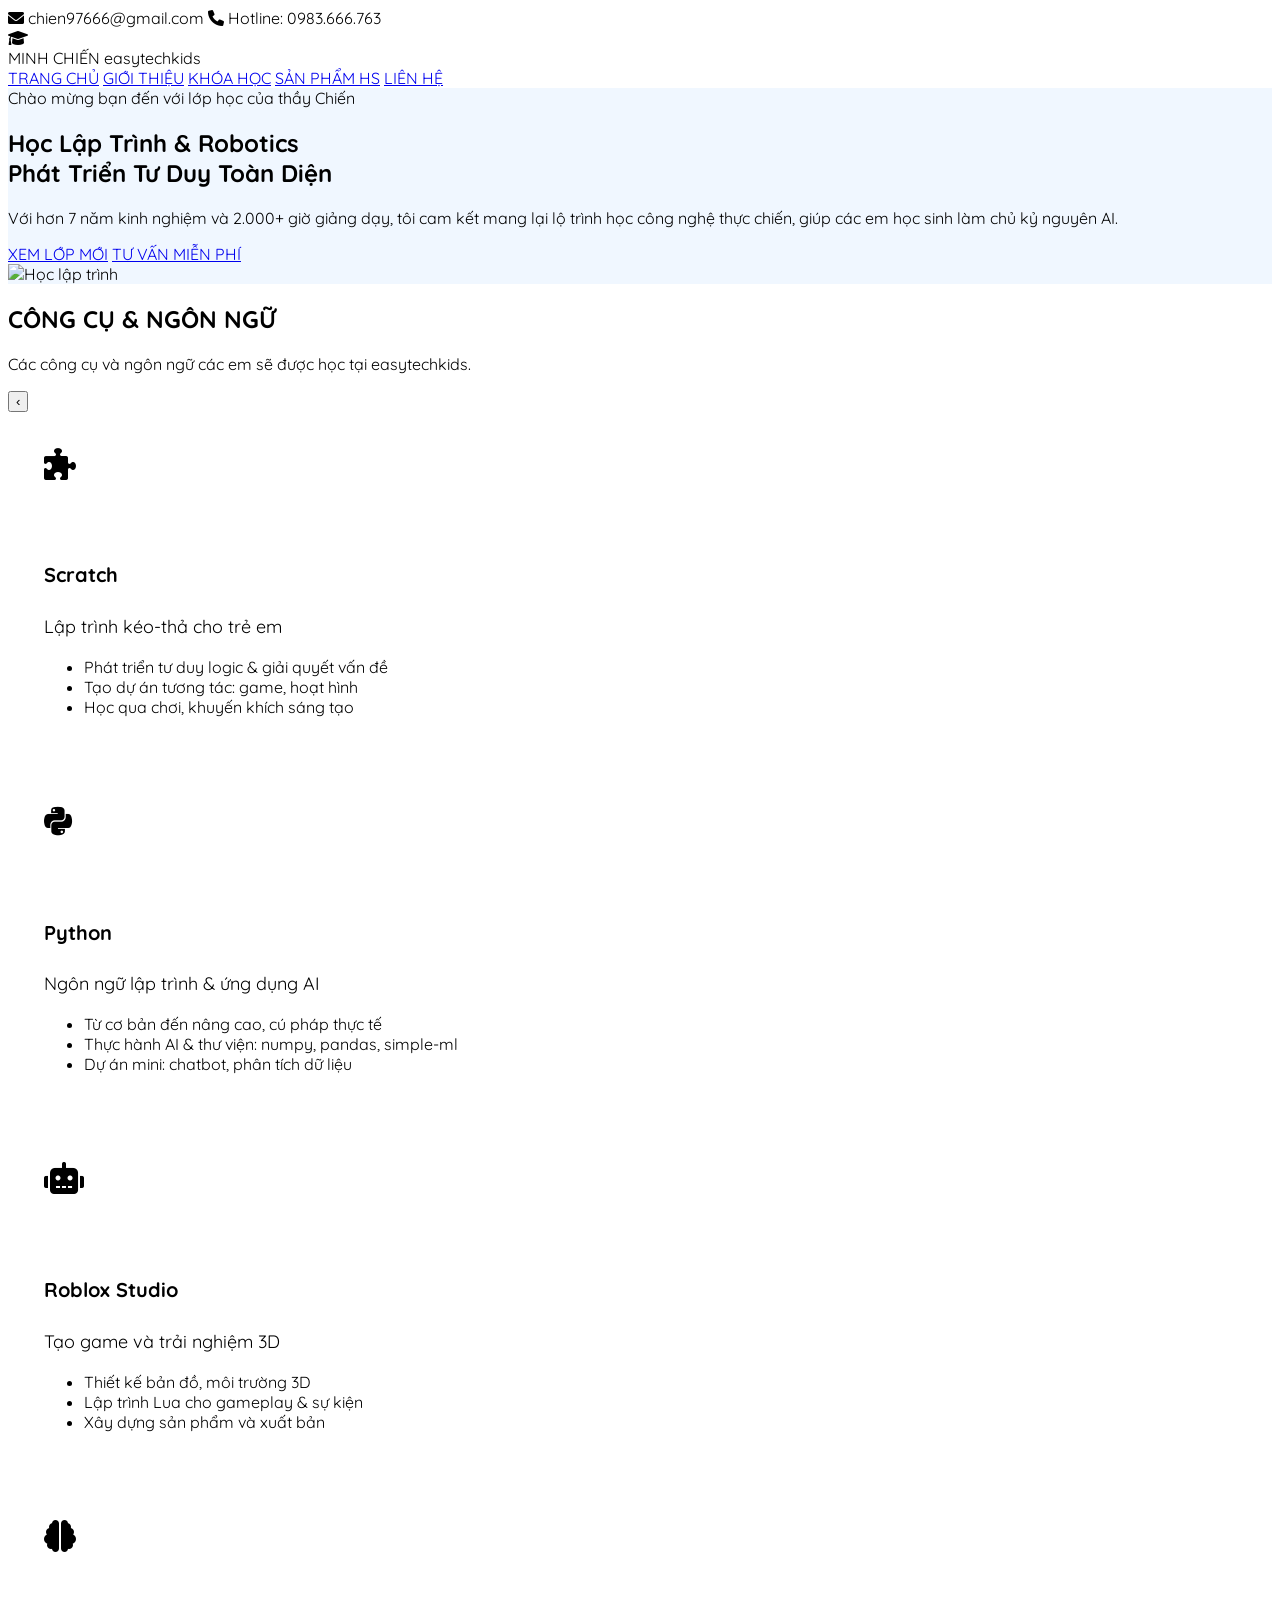
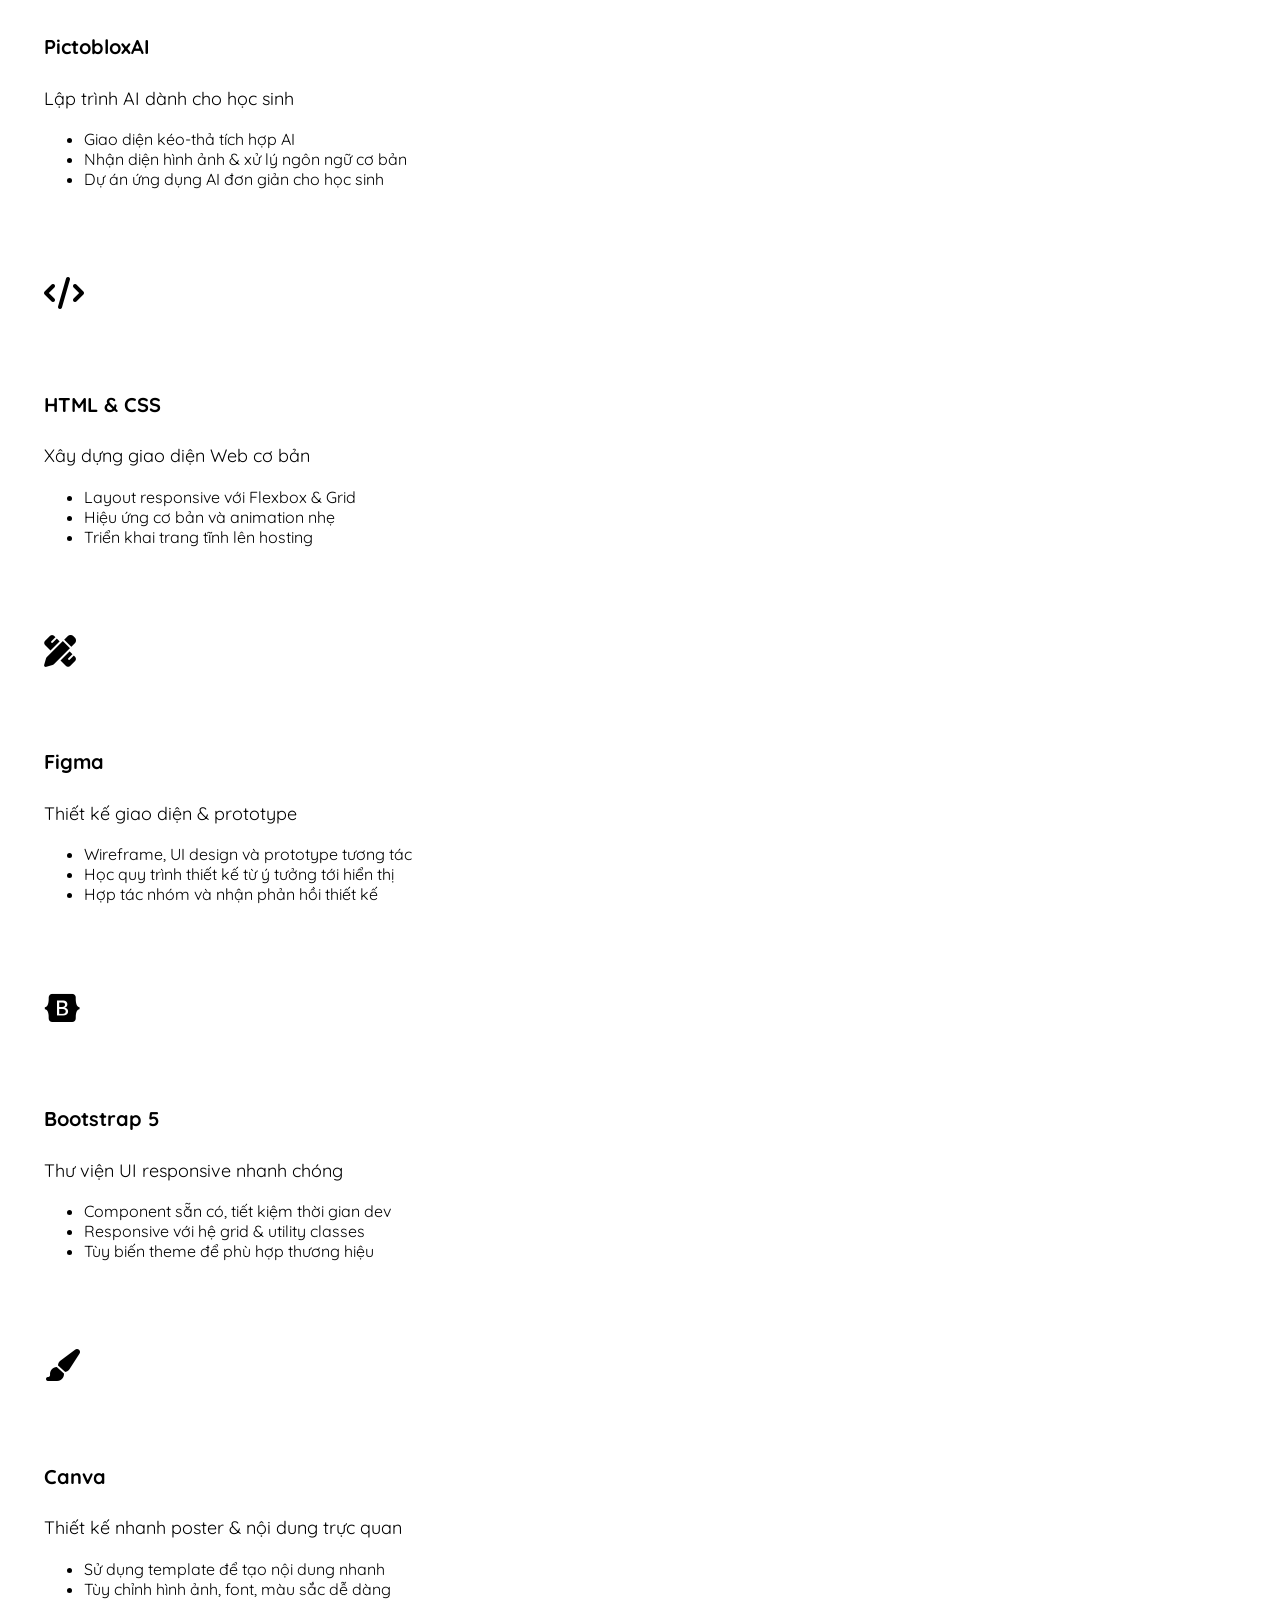
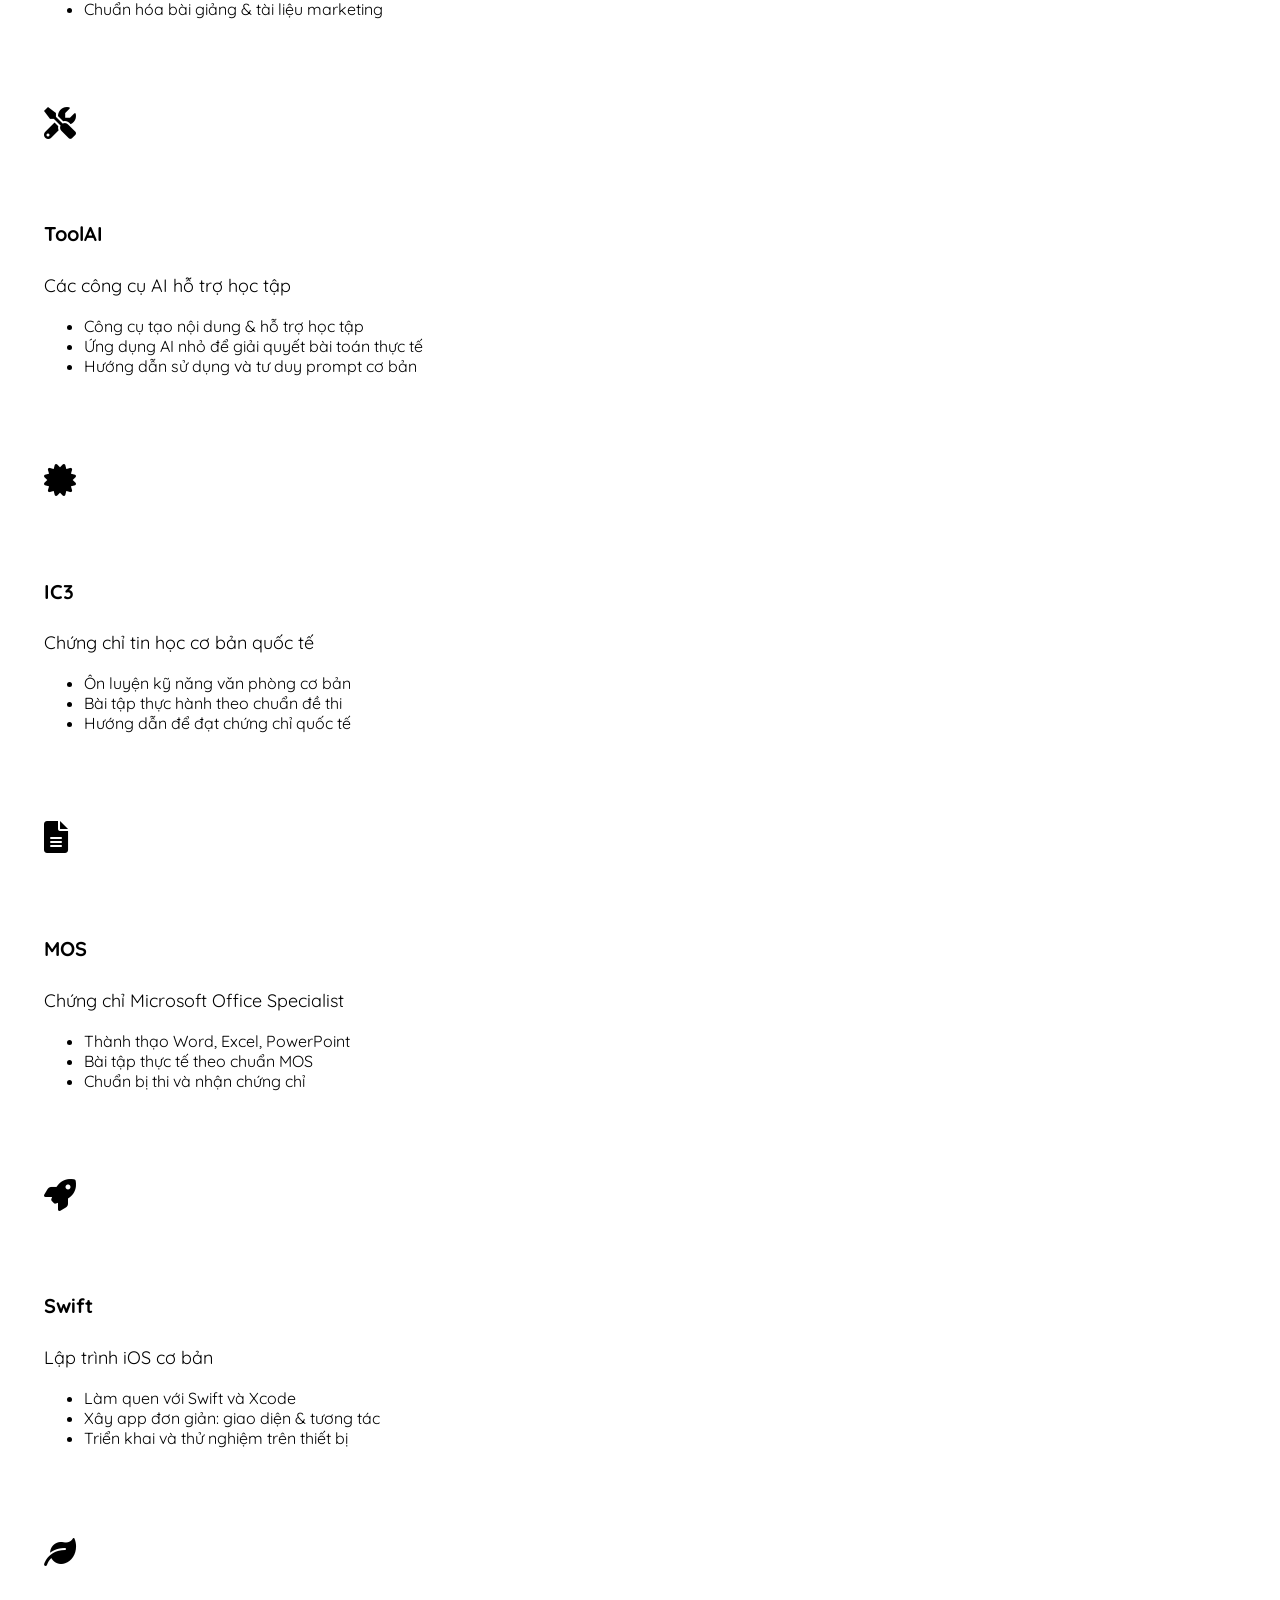
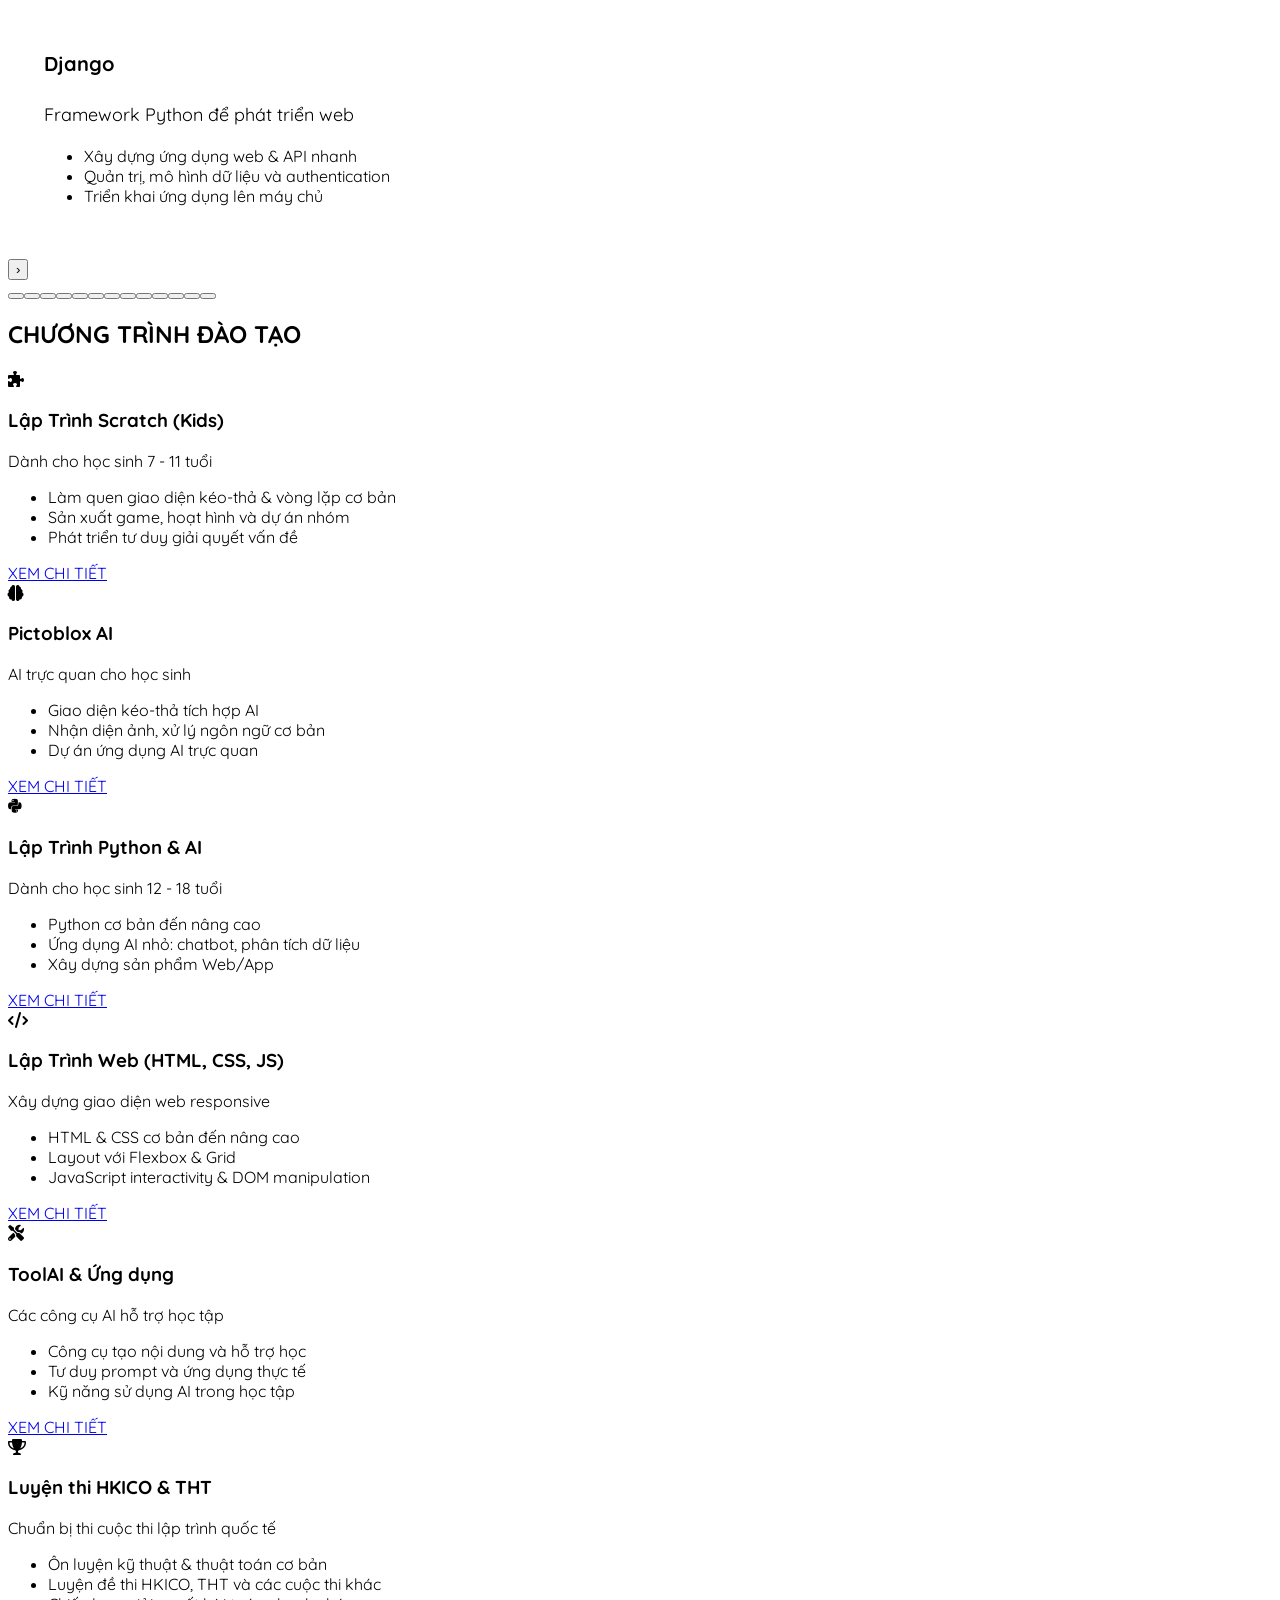
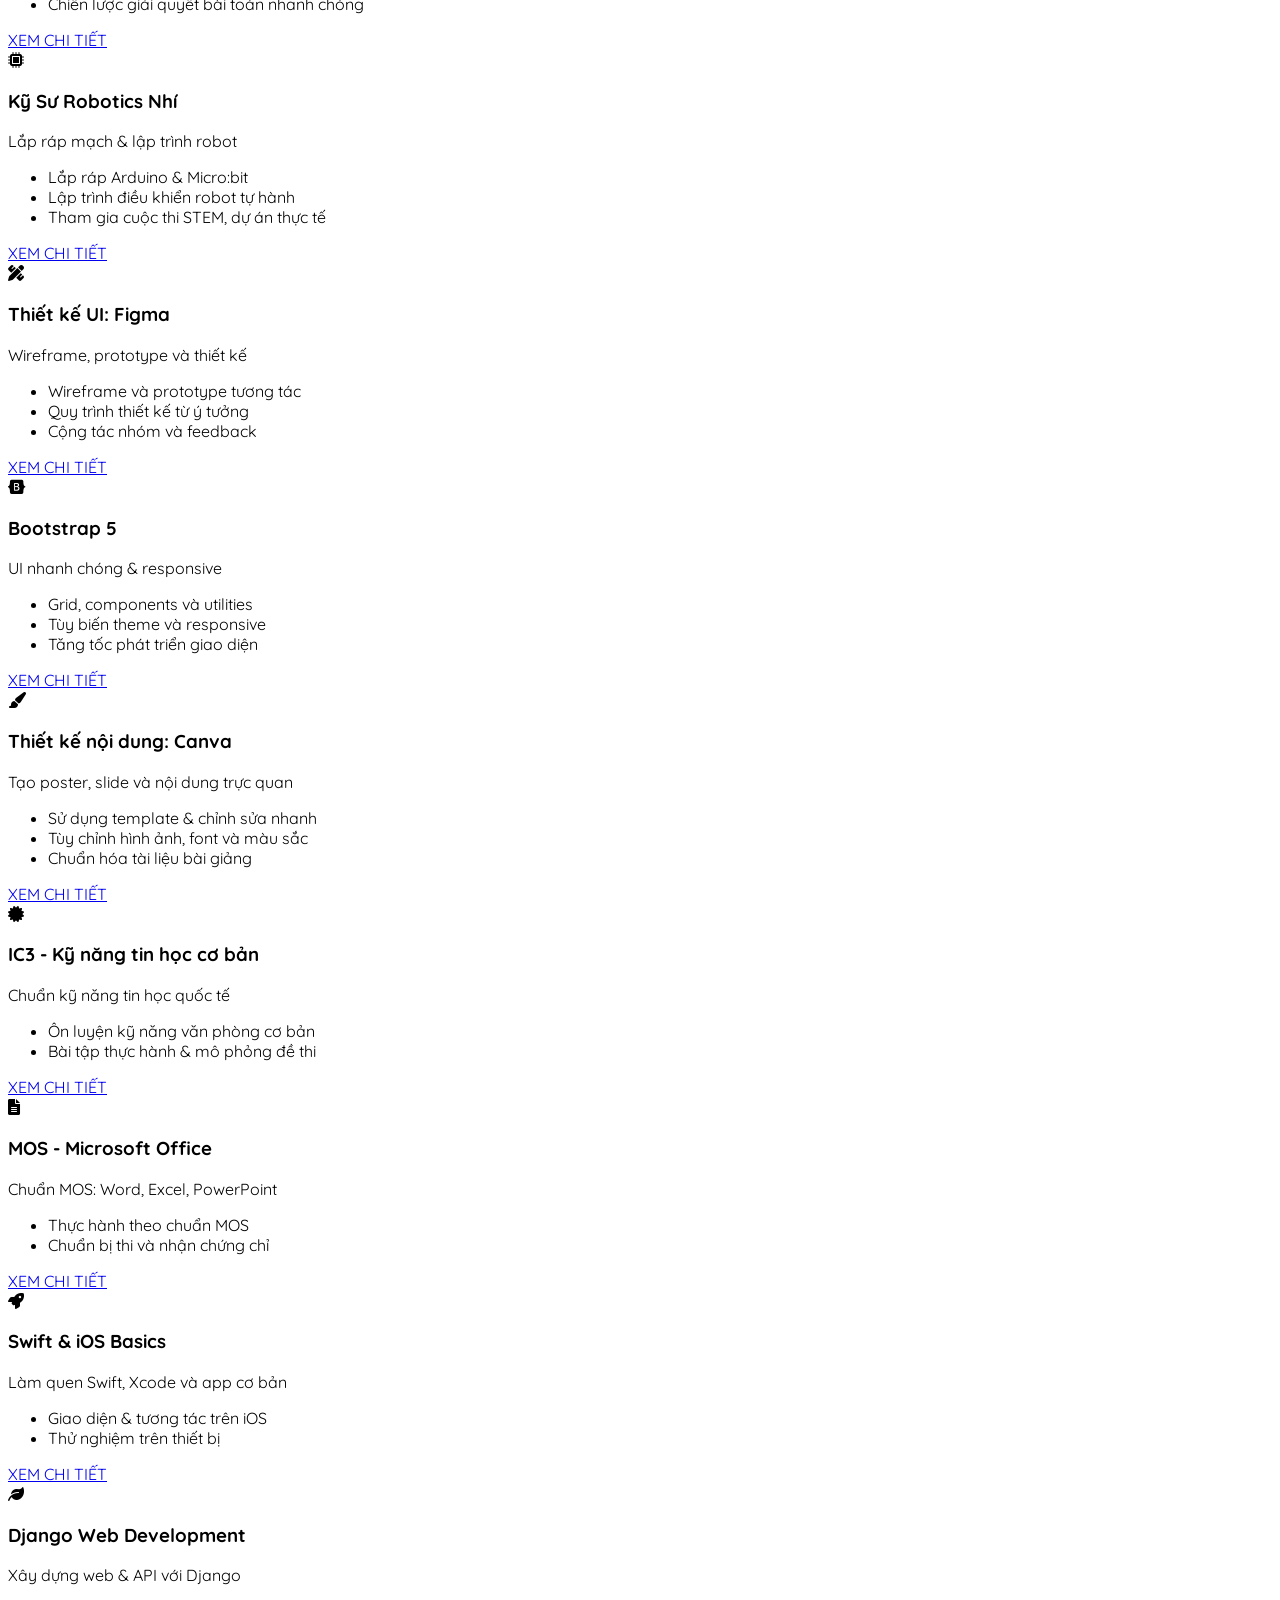
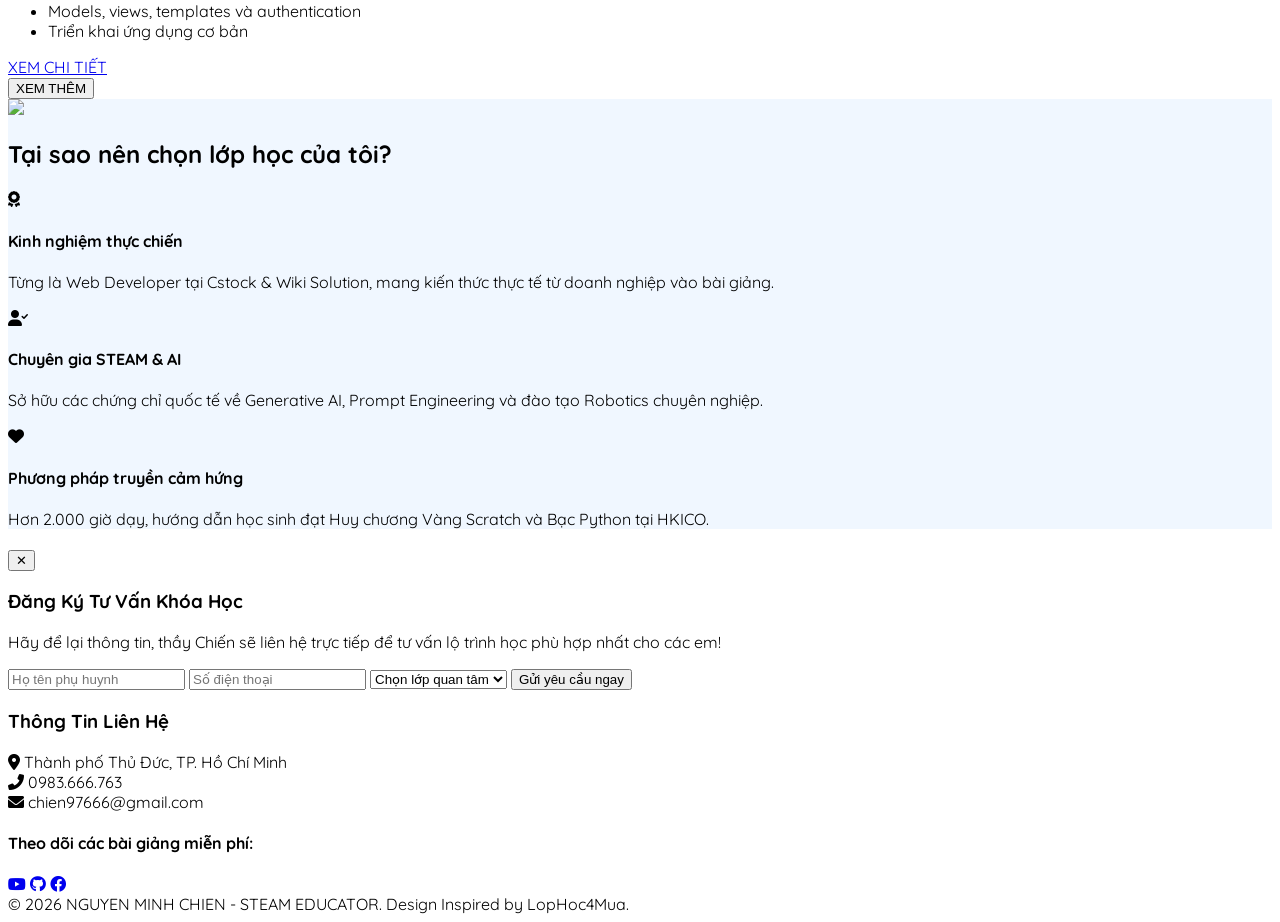
==== commit 4d25bac8: "update courseData" ====
--- a/index.html
+++ b/index.html
@@ -7,36 +7,7 @@
     <script src="https://cdn.tailwindcss.com"></script>
     <link href="https://fonts.googleapis.com/css2?family=Quicksand:wght@400;500;600;700&display=swap" rel="stylesheet">
     <link rel="stylesheet" href="https://cdnjs.cloudflare.com/ajax/libs/font-awesome/6.0.0/css/all.min.css">
-    <style>
-        body { font-family: 'Quicksand', sans-serif; }
-        .bg-soft-blue { background-color: #f0f7ff; }
-        .text-primary { color: #1a56db; }
-        .card-hover:hover { transform: translateY(-5px); transition: all 0.3s ease; }
-        .nav-link:hover { color: #ff9800; }
-        /* Enlarge tools/cards in the slider: icons and text (bigger) */
-        #tools-slider {
-            gap: 2rem !important;
-        }
-        #tools-slider .snap-start {
-            min-width: 380px !important;
-            padding: 2.25rem !important;
-        }
-        #tools-slider .snap-start > div:first-child {
-            width: 5.5rem !important;
-            height: 5.5rem !important;
-            flex: 0 0 5.5rem !important;
-        }
-        #tools-slider .snap-start > div:first-child i {
-            font-size: 2rem !important;
-        }
-        #tools-slider .snap-start h4 {
-            font-size: 1.25rem; /* slightly larger title */
-        }
-        #tools-slider .snap-start p {
-            font-size: 1.125rem; /* larger paragraph */
-            line-height: 1.4;
-        }
-    </style>
+    <link rel="stylesheet" href="styles.css">
 </head>
 <body class="bg-gray-50">
 
@@ -318,54 +289,7 @@
                 </button>
 
                 <div id="tools-dots" class="flex items-center justify-center gap-2 mt-4 px-2"></div>
-
-                <script>
-                    (function(){
-                        const slider = document.getElementById('tools-slider');
-                        const prev = document.getElementById('tools-prev');
-                        const next = document.getElementById('tools-next');
-                        const dotsContainer = document.getElementById('tools-dots');
-
-                        const cards = slider.querySelectorAll('.snap-start');
-
-                        // create dots (handlers use CARD_WIDTH at click time)
-                        cards.forEach((c,i)=>{
-                            const btn = document.createElement('button');
-                            btn.className = 'w-2 h-2 rounded-full bg-gray-300';
-                            btn.setAttribute('aria-label', 'Go to slide '+(i+1));
-                            btn.addEventListener('click', ()=> slider.scrollTo({ left: i * CARD_WIDTH, behavior: 'smooth' }));
-                            dotsContainer.appendChild(btn);
-                        });
-
-                        const computeCardWidth = ()=>{
-                            if (!cards.length) return 320;
-                            const cardRect = cards[0].getBoundingClientRect();
-                            const style = getComputedStyle(slider);
-                            const gap = parseFloat(style.gap) || parseFloat(style.columnGap) || 24;
-                            return Math.round(cardRect.width + gap);
-                        };
-
-                        let CARD_WIDTH = computeCardWidth();
-                        window.addEventListener('resize', ()=> { CARD_WIDTH = computeCardWidth(); });
-
-                        const updateDots = ()=>{
-                            const idx = Math.round(slider.scrollLeft / CARD_WIDTH);
-                            [...dotsContainer.children].forEach((d, i)=> d.className = i===idx ? 'w-3 h-3 rounded-full bg-orange-500' : 'w-2 h-2 rounded-full bg-gray-300');
-                        };
-
-                        // init
-                        updateDots();
-
-                        slider.addEventListener('scroll', ()=>{
-                            if (window.requestAnimationFrame) {
-                                window.requestAnimationFrame(updateDots);
-                            } else updateDots();
-                        });
-
-                        prev && prev.addEventListener('click', ()=> slider.scrollBy({ left: -CARD_WIDTH, behavior: 'smooth' }));
-                        next && next.addEventListener('click', ()=> slider.scrollBy({ left: CARD_WIDTH, behavior: 'smooth' }));
-                    })();
-                </script>
+                <script src="slider.js"></script>
             </div>
         </div>
     </section>
@@ -393,6 +317,21 @@
                     <a href="#" class="block text-center py-3 bg-blue-50 text-blue-700 font-bold rounded-xl hover:bg-blue-600 hover:text-white transition">XEM CHI TIẾT</a>
                 </div>
 
+                <!-- PictobloxAI -->
+                <div class="bg-white border rounded-2xl p-6 card-hover shadow-sm border-b-8 border-b-purple-500">
+                    <div class="w-16 h-16 bg-purple-100 rounded-full flex items-center justify-center mb-6">
+                        <i class="fas fa-brain text-purple-600 text-2xl"></i>
+                    </div>
+                    <h3 class="text-xl font-bold text-blue-900 mb-3">Pictoblox AI</h3>
+                    <p class="text-gray-500 mb-6 font-medium leading-relaxed italic text-sm">AI trực quan cho học sinh</p>
+                    <ul class="space-y-2 text-gray-700 mb-6">
+                        <li>Giao diện kéo-thả tích hợp AI</li>
+                        <li>Nhận diện ảnh, xử lý ngôn ngữ cơ bản</li>
+                        <li>Dự án ứng dụng AI trực quan</li>
+                    </ul>
+                    <a href="#" class="block text-center py-3 bg-purple-50 text-purple-700 font-bold rounded-xl hover:bg-purple-600 hover:text-white transition">XEM CHI TIẾT</a>
+                </div>
+
                 <!-- Python -->
                 <div class="bg-white border rounded-2xl p-6 card-hover shadow-sm border-b-8 border-b-orange-500">
                     <div class="w-16 h-16 bg-orange-100 rounded-full flex items-center justify-center mb-6">
@@ -408,8 +347,59 @@
                     <a href="#" class="block text-center py-3 bg-orange-50 text-orange-700 font-bold rounded-xl hover:bg-orange-600 hover:text-white transition">XEM CHI TIẾT</a>
                 </div>
 
+                <!-- Front-End Web -->
+                <div class="bg-white border rounded-2xl p-6 card-hover shadow-sm border-b-8 border-b-yellow-500">
+                    <div class="w-16 h-16 bg-yellow-100 rounded-full flex items-center justify-center mb-6">
+                        <i class="fas fa-code text-yellow-600 text-2xl"></i>
+                    </div>
+                    <h3 class="text-xl font-bold text-blue-900 mb-3">Lập Trình Web (HTML, CSS, JS)</h3>
+                    <p class="text-gray-500 mb-6 font-medium leading-relaxed italic text-sm">Xây dựng giao diện web responsive</p>
+                    <ul class="space-y-2 text-gray-700 mb-6">
+                        <li>HTML & CSS cơ bản đến nâng cao</li>
+                        <li>Layout với Flexbox & Grid</li>
+                        <li>JavaScript interactivity & DOM manipulation</li>
+                    </ul>
+                    <a href="#" class="block text-center py-3 bg-yellow-50 text-yellow-700 font-bold rounded-xl hover:bg-yellow-600 hover:text-white transition">XEM CHI TIẾT</a>
+                </div>
+
+                <!-- ToolAI -->
+                <div class="bg-white border rounded-2xl p-6 card-hover shadow-sm border-b-8 border-b-teal-500">
+                    <div class="w-16 h-16 bg-teal-100 rounded-full flex items-center justify-center mb-6">
+                        <i class="fas fa-tools text-teal-600 text-2xl"></i>
+                    </div>
+                    <h3 class="text-xl font-bold text-blue-900 mb-3">ToolAI & Ứng dụng</h3>
+                    <p class="text-gray-500 mb-6 font-medium leading-relaxed italic text-sm">Các công cụ AI hỗ trợ học tập</p>
+                    <ul class="space-y-2 text-gray-700 mb-6">
+                        <li>Công cụ tạo nội dung và hỗ trợ học</li>
+                        <li>Tư duy prompt và ứng dụng thực tế</li>
+                        <li>Kỹ năng sử dụng AI trong học tập</li>
+                    </ul>
+                    <a href="#" class="block text-center py-3 bg-teal-50 text-teal-700 font-bold rounded-xl hover:bg-teal-600 hover:text-white transition">XEM CHI TIẾT</a>
+                </div>
+
+                <!-- Luyện thi HKICO & THT -->
+                <div class="bg-white border rounded-2xl p-6 card-hover shadow-sm border-b-8 border-b-rose-500">
+                    <div class="w-16 h-16 bg-rose-100 rounded-full flex items-center justify-center mb-6">
+                        <i class="fas fa-trophy text-rose-600 text-2xl"></i>
+                    </div>
+                    <h3 class="text-xl font-bold text-blue-900 mb-3">Luyện thi HKICO & THT</h3>
+                    <p class="text-gray-500 mb-6 font-medium leading-relaxed italic text-sm">Chuẩn bị thi cuộc thi lập trình quốc tế</p>
+                    <ul class="space-y-2 text-gray-700 mb-6">
+                        <li>Ôn luyện kỹ thuật & thuật toán cơ bản</li>
+                        <li>Luyện đề thi HKICO, THT và các cuộc thi khác</li>
+                        <li>Chiến lược giải quyết bài toán nhanh chóng</li>
+                    </ul>
+                    <a href="#" class="block text-center py-3 bg-rose-50 text-rose-700 font-bold rounded-xl hover:bg-rose-600 hover:text-white transition">XEM CHI TIẾT</a>
+                </div>
+
+                
+                <!-- end first 6 courses -->
+            </div>
+
+                <!-- hidden: additional courses (will be revealed when user clicks XEM THÊM) -->
+                <div id="more-courses" class="hidden grid md:grid-cols-3 gap-8 mt-6">
                 <!-- Robotics -->
-                <div class="bg-white border rounded-2xl p-6 card-hover shadow-sm border-b-8 border-b-red-500">
+                <div class="bg-white border rounded-2xl p-6 card-hover shadow-sm">
                     <div class="w-16 h-16 bg-red-100 rounded-full flex items-center justify-center mb-6">
                         <i class="fas fa-microchip text-red-600 text-2xl"></i>
                     </div>
@@ -423,36 +413,6 @@
                     <a href="#" class="block text-center py-3 bg-red-50 text-red-700 font-bold rounded-xl hover:bg-red-600 hover:text-white transition">XEM CHI TIẾT</a>
                 </div>
 
-                <!-- PictobloxAI -->
-                <div class="bg-white border rounded-2xl p-6 card-hover shadow-sm">
-                    <div class="w-16 h-16 bg-purple-100 rounded-full flex items-center justify-center mb-6">
-                        <i class="fas fa-brain text-purple-600 text-2xl"></i>
-                    </div>
-                    <h3 class="text-xl font-bold text-blue-900 mb-3">Pictoblox AI</h3>
-                    <p class="text-gray-500 mb-6 font-medium leading-relaxed italic text-sm">AI trực quan cho học sinh</p>
-                    <ul class="space-y-2 text-gray-700 mb-6">
-                        <li>Giao diện kéo-thả tích hợp AI</li>
-                        <li>Nhận diện ảnh, xử lý ngôn ngữ cơ bản</li>
-                        <li>Dự án ứng dụng AI trực quan</li>
-                    </ul>
-                    <a href="#" class="block text-center py-3 bg-purple-50 text-purple-700 font-bold rounded-xl hover:bg-purple-600 hover:text-white transition">XEM CHI TIẾT</a>
-                </div>
-
-                <!-- HTML & CSS -->
-                <div class="bg-white border rounded-2xl p-6 card-hover shadow-sm">
-                    <div class="w-16 h-16 bg-yellow-100 rounded-full flex items-center justify-center mb-6">
-                        <i class="fas fa-code text-yellow-600 text-2xl"></i>
-                    </div>
-                    <h3 class="text-xl font-bold text-blue-900 mb-3">Front-End: HTML & CSS</h3>
-                    <p class="text-gray-500 mb-6 font-medium leading-relaxed italic text-sm">Xây dựng giao diện responsive</p>
-                    <ul class="space-y-2 text-gray-700 mb-6">
-                        <li>Layout với Flexbox & Grid</li>
-                        <li>Hiệu ứng cơ bản, animation nhẹ</li>
-                        <li>Triển khai trang tĩnh</li>
-                    </ul>
-                    <a href="#" class="block text-center py-3 bg-yellow-50 text-yellow-700 font-bold rounded-xl hover:bg-yellow-600 hover:text-white transition">XEM CHI TIẾT</a>
-                </div>
-
                 <!-- Figma -->
                 <div class="bg-white border rounded-2xl p-6 card-hover shadow-sm">
                     <div class="w-16 h-16 bg-pink-100 rounded-full flex items-center justify-center mb-6">
@@ -468,12 +428,6 @@
                     <a href="#" class="block text-center py-3 bg-pink-50 text-pink-700 font-bold rounded-xl hover:bg-pink-600 hover:text-white transition">XEM CHI TIẾT</a>
                 </div>
 
-                
-                <!-- end first 6 courses -->
-            </div>
-
-                <!-- hidden: additional courses (will be revealed when user clicks XEM THÊM) -->
-                <div id="more-courses" class="hidden grid md:grid-cols-3 gap-8 mt-6">
                 <!-- Bootstrap -->
                 <div class="bg-white border rounded-2xl p-6 card-hover shadow-sm">
                     <div class="w-16 h-16 bg-indigo-100 rounded-full flex items-center justify-center mb-6">
@@ -504,20 +458,6 @@
                     <a href="#" class="block text-center py-3 bg-red-50 text-red-700 font-bold rounded-xl hover:bg-red-600 hover:text-white transition">XEM CHI TIẾT</a>
                 </div>
 
-                <!-- ToolAI -->
-                <div class="bg-white border rounded-2xl p-6 card-hover shadow-sm">
-                    <div class="w-16 h-16 bg-teal-100 rounded-full flex items-center justify-center mb-6">
-                        <i class="fas fa-tools text-teal-600 text-2xl"></i>
-                    </div>
-                    <h3 class="text-xl font-bold text-blue-900 mb-3">ToolAI & Ứng dụng</h3>
-                    <p class="text-gray-500 mb-6 font-medium leading-relaxed italic text-sm">Các công cụ AI hỗ trợ học tập và sản phẩm</p>
-                    <ul class="space-y-2 text-gray-700 mb-6">
-                        <li>Công cụ tạo nội dung và hỗ trợ học</li>
-                        <li>Tư duy prompt và ứng dụng thực tế</li>
-                    </ul>
-                    <a href="#" class="block text-center py-3 bg-teal-50 text-teal-700 font-bold rounded-xl hover:bg-teal-600 hover:text-white transition">XEM CHI TIẾT</a>
-                </div>
-
                 <!-- IC3 -->
                 <div class="bg-white border rounded-2xl p-6 card-hover shadow-sm">
                     <div class="w-16 h-16 bg-amber-100 rounded-full flex items-center justify-center mb-6">
@@ -578,19 +518,7 @@
                 <div class="text-center mt-6">
                     <button id="courses-toggle" class="px-6 py-3 bg-orange-500 text-white rounded-full font-bold hover:bg-orange-600 transition">XEM THÊM</button>
                 </div>
-                <script>
-                    (function(){
-                        const btn = document.getElementById('courses-toggle');
-                        const more = document.getElementById('more-courses');
-                        if (!btn || !more) return;
-                        btn.addEventListener('click', ()=>{
-                            const isHidden = more.classList.toggle('hidden');
-                            btn.textContent = isHidden ? 'XEM THÊM' : 'THU GỌN';
-                            // optionally scroll into view of expanded area
-                            if (!isHidden) more.scrollIntoView({ behavior: 'smooth', block: 'start' });
-                        });
-                    })();
-                </script>
+                <script src="courses.js"></script>
             </div>
         </div>
     </section>
@@ -630,6 +558,16 @@
             </div>
         </div>
     </section>
+
+    <div id="course-modal" class="hidden fixed inset-0 bg-black bg-opacity-50 z-50 flex items-center justify-center p-4">
+        <div class="bg-white rounded-2xl max-h-[90vh] overflow-y-auto w-full max-w-4xl">
+            <div class="sticky top-0 bg-white border-b flex justify-between items-center p-6">
+                <h2 id="modal-title" class="text-2xl font-bold text-blue-900"></h2>
+                <button id="modal-close" class="text-gray-400 hover:text-gray-600 text-2xl">✕</button>
+            </div>
+            <div id="modal-course-content" class="p-6"></div>
+        </div>
+    </div>
 
     <footer id="contact" class="bg-blue-900 text-white pt-20 pb-10">
         <div class="max-w-6xl mx-auto px-4 grid md:grid-cols-2 gap-16 border-b border-blue-800 pb-16">
@@ -679,5 +617,7 @@
         </div>
     </footer>
 
+    <script src="coursesData.js"></script>
+    <script src="courseModal.js"></script>
 </body>
 </html>
--- a/styles.css
+++ b/styles.css
@@ -0,0 +1,50 @@
+/* Custom Colors */
+body {
+    font-family: 'Quicksand', sans-serif;
+}
+
+.bg-soft-blue {
+    background-color: #f0f7ff;
+}
+
+.text-primary {
+    color: #1a56db;
+}
+
+.card-hover:hover {
+    transform: translateY(-5px);
+    transition: all 0.3s ease;
+}
+
+.nav-link:hover {
+    color: #ff9800;
+}
+
+/* Tools Slider Styles */
+#tools-slider {
+    gap: 2rem !important;
+}
+
+#tools-slider .snap-start {
+    min-width: 380px !important;
+    padding: 2.25rem !important;
+}
+
+#tools-slider .snap-start > div:first-child {
+    width: 5.5rem !important;
+    height: 5.5rem !important;
+    flex: 0 0 5.5rem !important;
+}
+
+#tools-slider .snap-start > div:first-child i {
+    font-size: 2rem !important;
+}
+
+#tools-slider .snap-start h4 {
+    font-size: 1.25rem;
+}
+
+#tools-slider .snap-start p {
+    font-size: 1.125rem;
+    line-height: 1.4;
+}
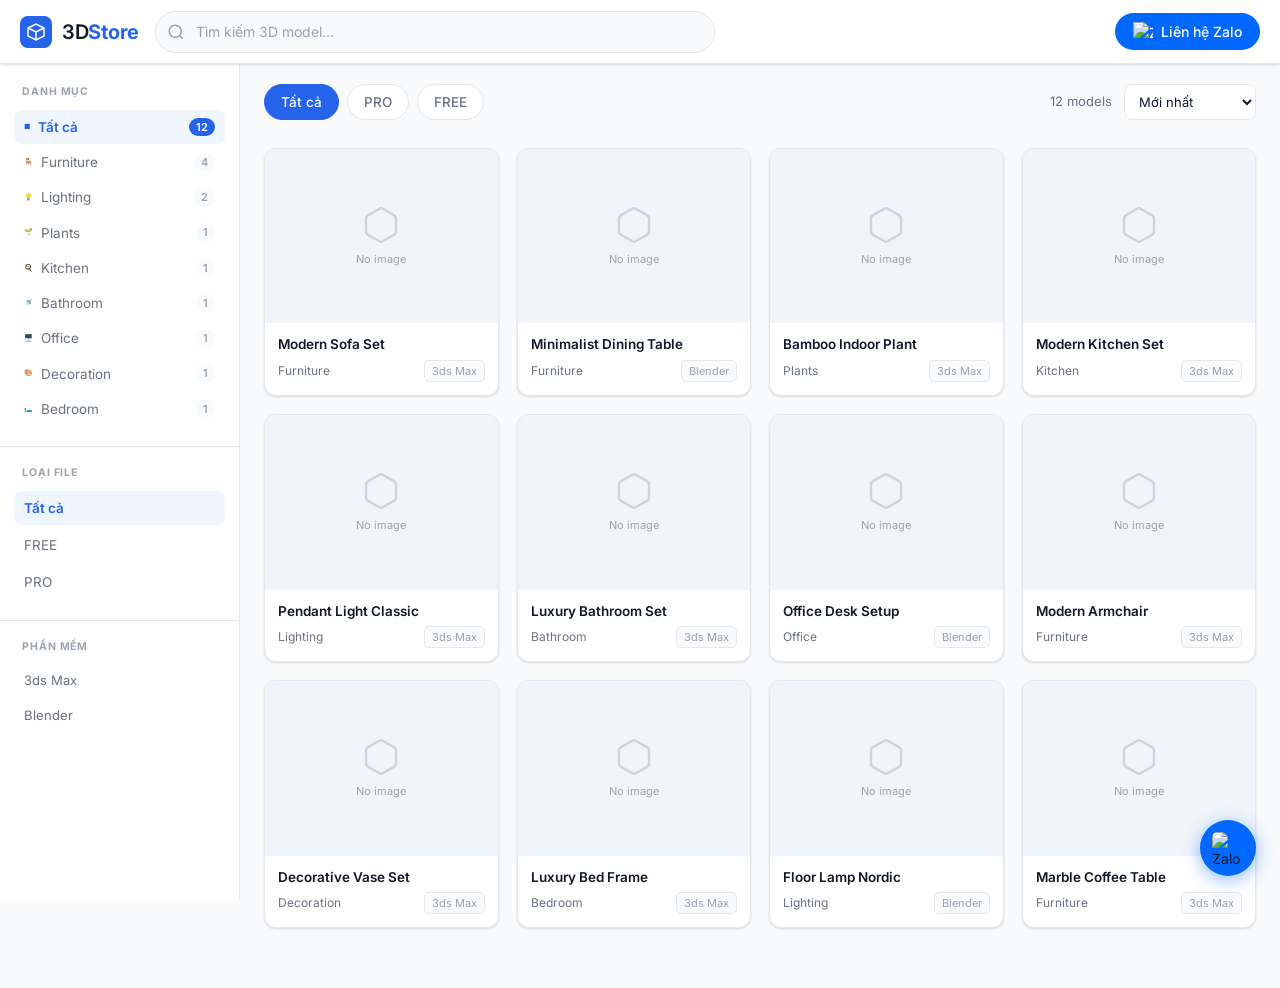
==== commit dd5fb787: "Add 3D model store website with admin CMS - New index.html: storefront with sidebar categories, sear" ====
--- a/index.html
+++ b/index.html
@@ -1,623 +1,194 @@
 <!DOCTYPE html>
 <html lang="vi">
 <head>
-    <meta charset="UTF-8">
-    <meta name="viewport" content="width=device-width, initial-scale=1.0">
-    <title>Nguyễn Minh Chiến - easytechkids</title>
-    <script src="https://cdn.tailwindcss.com"></script>
-    <link href="https://fonts.googleapis.com/css2?family=Quicksand:wght@400;500;600;700&display=swap" rel="stylesheet">
-    <link rel="stylesheet" href="https://cdnjs.cloudflare.com/ajax/libs/font-awesome/6.0.0/css/all.min.css">
-    <link rel="stylesheet" href="styles.css">
+  <meta charset="UTF-8" />
+  <meta name="viewport" content="width=device-width, initial-scale=1.0" />
+  <title>3D Models Store - Thư viện mẫu 3D chất lượng cao</title>
+  <link rel="stylesheet" href="styles.css" />
+  <link rel="preconnect" href="https://fonts.googleapis.com" />
+  <link rel="preconnect" href="https://fonts.gstatic.com" crossorigin />
+  <link href="https://fonts.googleapis.com/css2?family=Inter:wght@300;400;500;600;700&display=swap" rel="stylesheet" />
 </head>
-<body class="bg-gray-50">
+<body>
 
-    <div class="bg-blue-600 text-white py-2 text-sm">
-        <div class="max-w-6xl mx-auto px-4 flex justify-between items-center">
-            <span><i class="fas fa-envelope mr-2"></i> chien97666@gmail.com</span>
-            <span class="hidden md:inline"><i class="fas fa-phone mr-2"></i> Hotline: 0983.666.763</span>
+  <!-- HEADER -->
+  <header class="header">
+    <div class="header-inner">
+      <a href="#" class="logo" onclick="resetFilters(); return false;">
+        <svg width="32" height="32" viewBox="0 0 32 32" fill="none">
+          <rect width="32" height="32" rx="8" fill="#2563EB"/>
+          <path d="M8 12l8-4 8 4v8l-8 4-8-4V12z" stroke="white" stroke-width="1.5" fill="none"/>
+          <path d="M8 12l8 4 8-4M16 16v8" stroke="white" stroke-width="1.5"/>
+        </svg>
+        <span>3D<strong>Store</strong></span>
+      </a>
+
+      <div class="search-box">
+        <svg class="search-icon" width="18" height="18" viewBox="0 0 24 24" fill="none" stroke="currentColor" stroke-width="2">
+          <circle cx="11" cy="11" r="8"/><path d="m21 21-4.35-4.35"/>
+        </svg>
+        <input type="text" id="searchInput" placeholder="Tìm kiếm 3D model..." autocomplete="off" />
+        <button class="search-clear" id="searchClear" onclick="clearSearch()">✕</button>
+      </div>
+
+      <div class="header-actions">
+        <a class="zalo-btn-header" id="zaloHeaderBtn" href="#" target="_blank">
+          <img src="https://upload.wikimedia.org/wikipedia/commons/thumb/9/91/Icon_of_Zalo.svg/120px-Icon_of_Zalo.svg.png" alt="Zalo" width="20" height="20" />
+          Liên hệ Zalo
+        </a>
+      </div>
+    </div>
+  </header>
+
+  <!-- MAIN LAYOUT -->
+  <div class="layout">
+
+    <!-- SIDEBAR -->
+    <aside class="sidebar" id="sidebar">
+      <div class="sidebar-section">
+        <h3 class="sidebar-title">Danh mục</h3>
+        <ul class="category-list" id="categoryList">
+          <li class="category-item active" data-category="all" onclick="filterByCategory('all')">
+            <span class="cat-icon">&#9632;</span>
+            <span class="cat-name">Tất cả</span>
+            <span class="cat-count" id="count-all">0</span>
+          </li>
+        </ul>
+      </div>
+
+      <div class="sidebar-section">
+        <h3 class="sidebar-title">Loại file</h3>
+        <ul class="type-list" id="typeList">
+          <li class="type-item active" data-type="all" onclick="filterByType('all')">Tất cả</li>
+          <li class="type-item" data-type="FREE" onclick="filterByType('FREE')">
+            <span class="badge-free">FREE</span>
+          </li>
+          <li class="type-item" data-type="PRO" onclick="filterByType('PRO')">
+            <span class="badge-pro">PRO</span>
+          </li>
+        </ul>
+      </div>
+
+      <div class="sidebar-section" id="softwareSection" style="display:none">
+        <h3 class="sidebar-title">Phần mềm</h3>
+        <ul class="software-list" id="softwareList"></ul>
+      </div>
+    </aside>
+
+    <!-- CONTENT -->
+    <main class="content">
+
+      <!-- TOOLBAR -->
+      <div class="toolbar">
+        <div class="toolbar-left">
+          <button class="btn-type active" id="btnAll" onclick="filterByType('all')">Tất cả</button>
+          <button class="btn-type btn-pro" id="btnPRO" onclick="filterByType('PRO')">PRO</button>
+          <button class="btn-type btn-free" id="btnFREE" onclick="filterByType('FREE')">FREE</button>
         </div>
+        <div class="toolbar-right">
+          <span class="result-count" id="resultCount">Đang tải...</span>
+          <select class="sort-select" id="sortSelect" onchange="applyFilters()">
+            <option value="newest">Mới nhất</option>
+            <option value="name_az">Tên A→Z</option>
+            <option value="name_za">Tên Z→A</option>
+            <option value="free_first">Miễn phí trước</option>
+          </select>
+        </div>
+      </div>
+
+      <!-- ACTIVE FILTERS TAG -->
+      <div class="active-filters" id="activeFilters"></div>
+
+      <!-- MODEL GRID -->
+      <div class="models-grid" id="modelsGrid">
+        <div class="skeleton-card"></div>
+        <div class="skeleton-card"></div>
+        <div class="skeleton-card"></div>
+        <div class="skeleton-card"></div>
+        <div class="skeleton-card"></div>
+        <div class="skeleton-card"></div>
+        <div class="skeleton-card"></div>
+        <div class="skeleton-card"></div>
+      </div>
+
+      <!-- EMPTY STATE -->
+      <div class="empty-state" id="emptyState" style="display:none">
+        <svg width="72" height="72" viewBox="0 0 24 24" fill="none" stroke="#94a3b8" stroke-width="1.2">
+          <circle cx="11" cy="11" r="8"/><path d="m21 21-4.35-4.35"/>
+        </svg>
+        <h3>Không tìm thấy model nào</h3>
+        <p>Thử thay đổi bộ lọc hoặc từ khóa tìm kiếm</p>
+        <button onclick="resetFilters()">Xóa bộ lọc</button>
+      </div>
+
+      <!-- LOAD MORE -->
+      <div class="load-more-wrap" id="loadMoreWrap" style="display:none">
+        <button class="load-more-btn" onclick="loadMore()">Xem thêm</button>
+      </div>
+
+    </main>
+  </div>
+
+  <!-- MOBILE FILTER TOGGLE -->
+  <button class="mobile-filter-btn" onclick="toggleSidebar()">
+    <svg width="18" height="18" viewBox="0 0 24 24" fill="none" stroke="currentColor" stroke-width="2">
+      <line x1="3" y1="6" x2="21" y2="6"/><line x1="3" y1="12" x2="21" y2="12"/><line x1="3" y1="18" x2="21" y2="18"/>
+    </svg>
+    Bộ lọc
+  </button>
+
+  <!-- ZALO FLOAT BUTTON -->
+  <a class="zalo-float" id="zaloFloat" href="#" target="_blank" title="Liên hệ Zalo">
+    <img src="https://upload.wikimedia.org/wikipedia/commons/thumb/9/91/Icon_of_Zalo.svg/120px-Icon_of_Zalo.svg.png" alt="Zalo" />
+    <span class="zalo-tooltip">Liên hệ mua model</span>
+  </a>
+
+  <!-- GALLERY MODAL -->
+  <div class="modal-overlay" id="modalOverlay" onclick="handleOverlayClick(event)">
+    <div class="modal-box" id="modalBox">
+
+      <button class="modal-close" onclick="closeModal()">
+        <svg width="22" height="22" viewBox="0 0 24 24" fill="none" stroke="currentColor" stroke-width="2.5">
+          <path d="M18 6 6 18M6 6l12 12"/>
+        </svg>
+      </button>
+
+      <div class="modal-body">
+        <!-- Gallery side -->
+        <div class="modal-gallery">
+          <div class="gallery-main-wrap">
+            <button class="gallery-nav prev" onclick="prevImage()">&#8249;</button>
+            <img id="galleryMainImg" src="" alt="" loading="lazy" />
+            <button class="gallery-nav next" onclick="nextImage()">&#8250;</button>
+            <div class="gallery-counter" id="galleryCounter">1 / 1</div>
+          </div>
+          <div class="gallery-thumbs" id="galleryThumbs"></div>
+        </div>
+
+        <!-- Info side -->
+        <div class="modal-info">
+          <div class="modal-badges" id="modalBadges"></div>
+          <h2 class="modal-name" id="modalName"></h2>
+          <div class="modal-category-tag" id="modalCategoryTag"></div>
+
+          <div class="modal-details" id="modalDetails"></div>
+
+          <p class="modal-desc" id="modalDesc"></p>
+
+          <a class="modal-zalo-btn" id="modalZaloBtn" href="#" target="_blank">
+            <img src="https://upload.wikimedia.org/wikipedia/commons/thumb/9/91/Icon_of_Zalo.svg/120px-Icon_of_Zalo.svg.png" alt="Zalo" width="24" height="24" />
+            Liên hệ Zalo để đặt mua
+          </a>
+        </div>
+      </div>
+
     </div>
+  </div>
 
-    <nav class="bg-white shadow-md sticky top-0 z-50">
-        <div class="max-w-6xl mx-auto px-4 py-4 flex justify-between items-center">
-            <div class="flex items-center space-x-2">
-                <div class="bg-blue-600 p-2 rounded-lg">
-                    <i class="fas fa-graduation-cap text-white text-2xl"></i>
-                </div>
-                <div>
-                    <span class="block text-xl font-bold text-blue-800 leading-none">MINH CHIẾN</span>
-                    <span class="text-xs text-orange-500 font-bold tracking-widest">easytechkids</span>
-                </div>
-            </div>
-            <div class="hidden md:flex space-x-8 font-semibold text-gray-700">
-                <a href="#" class="nav-link">TRANG CHỦ</a>
-                <a href="#about" class="nav-link">GIỚI THIỆU</a>
-                <a href="#courses" class="nav-link">KHÓA HỌC</a>
-                <a href="#projects" class="nav-link">SẢN PHẨM HS</a>
-                <a href="#contact" class="nav-link text-orange-600">LIÊN HỆ</a>
-            </div>
-        </div>
-    </nav>
+  <!-- SIDEBAR OVERLAY (mobile) -->
+  <div class="sidebar-overlay" id="sidebarOverlay" onclick="toggleSidebar()"></div>
 
-    <section class="bg-soft-blue py-16">
-        <div class="max-w-6xl mx-auto px-4 flex flex-col md:flex-row items-center">
-            <div class="md:w-1/2 space-y-6">
-                <span class="bg-orange-100 text-orange-600 px-4 py-1 rounded-full font-bold text-sm">Chào mừng bạn đến với lớp học của thầy Chiến</span>
-                <h1 class="text-4xl md:text-5xl font-extrabold text-blue-900 leading-tight">
-                    Học Lập Trình & Robotics <br>
-                    <span class="text-orange-500">Phát Triển Tư Duy Toàn Diện</span>
-                </h1>
-                <p class="text-gray-600 text-lg">
-                    Với hơn 7 năm kinh nghiệm và 2.000+ giờ giảng dạy, tôi cam kết mang lại lộ trình học công nghệ thực chiến, giúp các em học sinh làm chủ kỷ nguyên AI.
-                </p>
-                <div class="flex space-x-4">
-                    <a href="#courses" class="bg-orange-500 text-white px-8 py-3 rounded-full font-bold hover:bg-orange-600 shadow-lg transition">XEM LỚP MỚI</a>
-                    <a href="#contact" class="bg-white text-blue-600 border-2 border-blue-600 px-8 py-3 rounded-full font-bold hover:bg-blue-50 transition">TƯ VẤN MIỄN PHÍ</a>
-                </div>
-            </div>
-            <div class="md:w-1/2 mt-12 md:mt-0 relative">
-                <div class="absolute -top-4 -left-4 w-24 h-24 bg-orange-200 rounded-full mix-blend-multiply filter blur-xl opacity-70"></div>
-                <img src="https://img.freepik.com/free-vector/creative-thinking-concept-illustration_114360-3507.jpg" alt="Học lập trình" class="relative rounded-2xl">
-            </div>
-        </div>
-    </section>
-
-    <section id="tools" class="py-20 bg-gray-50">
-        <div class="max-w-6xl mx-auto px-4">
-            <div class="text-center mb-12">
-                <h2 class="text-3xl font-bold text-blue-900">CÔNG CỤ & NGÔN NGỮ</h2>
-                <div class="w-24 h-1 bg-orange-500 mx-auto mt-4"></div>
-                <p class="text-gray-600 mt-4">Các công cụ và ngôn ngữ các em sẽ được học tại easytechkids.</p>
-            </div>
-
-            <div class="relative">
-                <button id="tools-prev" aria-label="Previous" class="hidden md:flex items-center justify-center absolute left-0 top-1/2 -translate-y-1/2 -ml-4 w-10 h-10 bg-white rounded-full shadow-md"> 
-                    <span class="text-2xl text-blue-700">‹</span>
-                </button>
-
-                <div id="tools-slider" class="overflow-x-auto scroll-smooth snap-x snap-mandatory flex gap-6 py-6 px-6">
-                    <!-- card: Scratch -->
-                    <div class="min-w-[300px] snap-start bg-white rounded-3xl p-6 shadow-lg flex items-start space-x-5">
-                        <div class="w-14 h-14 bg-blue-100 rounded-full flex items-center justify-center text-orange-500">
-                            <i class="fas fa-puzzle-piece text-2xl"></i>
-                        </div>
-                        <div>
-                            <h4 class="font-bold text-blue-800 text-lg">Scratch</h4>
-                            <p class="text-base text-gray-600">Lập trình kéo-thả cho trẻ em</p>
-                            <ul class="mt-3 text-sm text-gray-500 space-y-1">
-                                <li>Phát triển tư duy logic & giải quyết vấn đề</li>
-                                <li>Tạo dự án tương tác: game, hoạt hình</li>
-                                <li>Học qua chơi, khuyến khích sáng tạo</li>
-                            </ul>
-                        </div>
-                    </div>
-
-                    <!-- card: Python -->
-                    <div class="min-w-[300px] snap-start bg-white rounded-3xl p-6 shadow-lg flex items-start space-x-5">
-                        <div class="w-14 h-14 bg-orange-100 rounded-full flex items-center justify-center text-blue-600">
-                            <i class="fab fa-python text-2xl"></i>
-                        </div>
-                        <div>
-                            <h4 class="font-bold text-blue-800 text-lg">Python</h4>
-                            <p class="text-base text-gray-600">Ngôn ngữ lập trình & ứng dụng AI</p>
-                            <ul class="mt-3 text-sm text-gray-500 space-y-1">
-                                <li>Từ cơ bản đến nâng cao, cú pháp thực tế</li>
-                                <li>Thực hành AI & thư viện: numpy, pandas, simple-ml</li>
-                                <li>Dự án mini: chatbot, phân tích dữ liệu</li>
-                            </ul>
-                        </div>
-                    </div>
-
-                    <!-- card: Roblox Studio -->
-                    <div class="min-w-[300px] snap-start bg-white rounded-3xl p-6 shadow-lg flex items-start space-x-5">
-                        <div class="w-14 h-14 bg-green-100 rounded-full flex items-center justify-center text-green-600">
-                            <i class="fas fa-robot text-2xl"></i>
-                        </div>
-                        <div>
-                            <h4 class="font-bold text-blue-800 text-lg">Roblox Studio</h4>
-                            <p class="text-base text-gray-600">Tạo game và trải nghiệm 3D</p>
-                            <ul class="mt-3 text-sm text-gray-500 space-y-1">
-                                <li>Thiết kế bản đồ, môi trường 3D</li>
-                                <li>Lập trình Lua cho gameplay & sự kiện</li>
-                                <li>Xây dựng sản phẩm và xuất bản</li>
-                            </ul>
-                        </div>
-                    </div>
-
-                    <!-- card: PictobloxAI -->
-                    <div class="min-w-[300px] snap-start bg-white rounded-3xl p-6 shadow-lg flex items-start space-x-5">
-                        <div class="w-14 h-14 bg-purple-100 rounded-full flex items-center justify-center text-purple-600">
-                            <i class="fas fa-brain text-2xl"></i>
-                        </div>
-                        <div>
-                            <h4 class="font-bold text-blue-800 text-lg">PictobloxAI</h4>
-                            <p class="text-base text-gray-600">Lập trình AI dành cho học sinh</p>
-                            <ul class="mt-3 text-sm text-gray-500 space-y-1">
-                                <li>Giao diện kéo-thả tích hợp AI</li>
-                                <li>Nhận diện hình ảnh & xử lý ngôn ngữ cơ bản</li>
-                                <li>Dự án ứng dụng AI đơn giản cho học sinh</li>
-                            </ul>
-                        </div>
-                    </div>
-
-                    <!-- card: HTML & CSS -->
-                    <div class="min-w-[300px] snap-start bg-white rounded-3xl p-6 shadow-lg flex items-start space-x-5">
-                        <div class="w-14 h-14 bg-yellow-100 rounded-full flex items-center justify-center text-yellow-600">
-                            <i class="fas fa-code text-2xl"></i>
-                        </div>
-                        <div>
-                            <h4 class="font-bold text-blue-800 text-lg">HTML & CSS</h4>
-                            <p class="text-base text-gray-600">Xây dựng giao diện Web cơ bản</p>
-                            <ul class="mt-3 text-sm text-gray-500 space-y-1">
-                                <li>Layout responsive với Flexbox & Grid</li>
-                                <li>Hiệu ứng cơ bản và animation nhẹ</li>
-                                <li>Triển khai trang tĩnh lên hosting</li>
-                            </ul>
-                        </div>
-                    </div>
-
-                    <!-- card: Figma -->
-                    <div class="min-w-[300px] snap-start bg-white rounded-3xl p-6 shadow-lg flex items-start space-x-5">
-                        <div class="w-14 h-14 bg-pink-100 rounded-full flex items-center justify-center text-pink-600">
-                            <i class="fas fa-pencil-ruler text-2xl"></i>
-                        </div>
-                        <div>
-                            <h4 class="font-bold text-blue-800 text-lg">Figma</h4>
-                            <p class="text-base text-gray-600">Thiết kế giao diện & prototype</p>
-                            <ul class="mt-3 text-sm text-gray-500 space-y-1">
-                                <li>Wireframe, UI design và prototype tương tác</li>
-                                <li>Học quy trình thiết kế từ ý tưởng tới hiển thị</li>
-                                <li>Hợp tác nhóm và nhận phản hồi thiết kế</li>
-                            </ul>
-                        </div>
-                    </div>
-
-                    <!-- card: Bootstrap 5 -->
-                    <div class="min-w-[300px] snap-start bg-white rounded-3xl p-6 shadow-lg flex items-start space-x-5">
-                        <div class="w-14 h-14 bg-indigo-100 rounded-full flex items-center justify-center text-indigo-600">
-                            <i class="fab fa-bootstrap text-2xl"></i>
-                        </div>
-                        <div>
-                            <h4 class="font-bold text-blue-800 text-lg">Bootstrap 5</h4>
-                            <p class="text-base text-gray-600">Thư viện UI responsive nhanh chóng</p>
-                            <ul class="mt-3 text-sm text-gray-500 space-y-1">
-                                <li>Component sẵn có, tiết kiệm thời gian dev</li>
-                                <li>Responsive với hệ grid & utility classes</li>
-                                <li>Tùy biến theme để phù hợp thương hiệu</li>
-                            </ul>
-                        </div>
-                    </div>
-
-                    <!-- card: Canva -->
-                    <div class="min-w-[300px] snap-start bg-white rounded-3xl p-6 shadow-lg flex items-start space-x-5">
-                        <div class="w-14 h-14 bg-red-100 rounded-full flex items-center justify-center text-red-600">
-                            <i class="fas fa-paint-brush text-2xl"></i>
-                        </div>
-                        <div>
-                            <h4 class="font-bold text-blue-800 text-lg">Canva</h4>
-                            <p class="text-base text-gray-600">Thiết kế nhanh poster & nội dung trực quan</p>
-                            <ul class="mt-3 text-sm text-gray-500 space-y-1">
-                                <li>Sử dụng template để tạo nội dung nhanh</li>
-                                <li>Tùy chỉnh hình ảnh, font, màu sắc dễ dàng</li>
-                                <li>Chuẩn hóa bài giảng & tài liệu marketing</li>
-                            </ul>
-                        </div>
-                    </div>
-
-                    <!-- card: ToolAI -->
-                    <div class="min-w-[300px] snap-start bg-white rounded-3xl p-6 shadow-lg flex items-start space-x-5">
-                        <div class="w-14 h-14 bg-teal-100 rounded-full flex items-center justify-center text-teal-600">
-                            <i class="fas fa-tools text-2xl"></i>
-                        </div>
-                        <div>
-                            <h4 class="font-bold text-blue-800 text-lg">ToolAI</h4>
-                            <p class="text-base text-gray-600">Các công cụ AI hỗ trợ học tập</p>
-                            <ul class="mt-3 text-sm text-gray-500 space-y-1">
-                                <li>Công cụ tạo nội dung & hỗ trợ học tập</li>
-                                <li>Ứng dụng AI nhỏ để giải quyết bài toán thực tế</li>
-                                <li>Hướng dẫn sử dụng và tư duy prompt cơ bản</li>
-                            </ul>
-                        </div>
-                    </div>
-
-                    <!-- card: IC3 -->
-                    <div class="min-w-[300px] snap-start bg-white rounded-3xl p-6 shadow-lg flex items-start space-x-4">
-                        <div class="w-14 h-14 bg-amber-100 rounded-full flex items-center justify-center text-amber-600">
-                            <i class="fas fa-certificate text-2xl"></i>
-                        </div>
-                        <div>
-                            <h4 class="font-bold text-blue-800 text-lg">IC3</h4>
-                            <p class="text-base text-gray-600">Chứng chỉ tin học cơ bản quốc tế</p>
-                            <ul class="mt-3 text-sm text-gray-500 space-y-1">
-                                <li>Ôn luyện kỹ năng văn phòng cơ bản</li>
-                                <li>Bài tập thực hành theo chuẩn đề thi</li>
-                                <li>Hướng dẫn để đạt chứng chỉ quốc tế</li>
-                            </ul>
-                        </div>
-                    </div>
-
-                    <!-- card: MOS -->
-                    <div class="min-w-[300px] snap-start bg-white rounded-3xl p-6 shadow-lg flex items-start space-x-4">
-                        <div class="w-14 h-14 bg-sky-100 rounded-full flex items-center justify-center text-sky-600">
-                            <i class="fas fa-file-alt text-2xl"></i>
-                        </div>
-                        <div>
-                            <h4 class="font-bold text-blue-800 text-lg">MOS</h4>
-                            <p class="text-base text-gray-600">Chứng chỉ Microsoft Office Specialist</p>
-                            <ul class="mt-3 text-sm text-gray-500 space-y-1">
-                                <li>Thành thạo Word, Excel, PowerPoint</li>
-                                <li>Bài tập thực tế theo chuẩn MOS</li>
-                                <li>Chuẩn bị thi và nhận chứng chỉ</li>
-                            </ul>
-                        </div>
-                    </div>
-
-                    <!-- card: Swift -->
-                    <div class="min-w-[300px] snap-start bg-white rounded-3xl p-6 shadow-lg flex items-start space-x-4">
-                        <div class="w-14 h-14 bg-orange-50 rounded-full flex items-center justify-center text-orange-600">
-                            <i class="fas fa-rocket text-2xl"></i>
-                        </div>
-                        <div>
-                            <h4 class="font-bold text-blue-800 text-lg">Swift</h4>
-                            <p class="text-base text-gray-600">Lập trình iOS cơ bản</p>
-                            <ul class="mt-3 text-sm text-gray-500 space-y-1">
-                                <li>Làm quen với Swift và Xcode</li>
-                                <li>Xây app đơn giản: giao diện & tương tác</li>
-                                <li>Triển khai và thử nghiệm trên thiết bị</li>
-                            </ul>
-                        </div>
-                    </div>
-
-                    <!-- card: Django -->
-                    <div class="min-w-[300px] snap-start bg-white rounded-3xl p-6 shadow-lg flex items-start space-x-4">
-                        <div class="w-14 h-14 bg-green-50 rounded-full flex items-center justify-center text-green-600">
-                            <i class="fas fa-leaf text-2xl"></i>
-                        </div>
-                        <div>
-                            <h4 class="font-bold text-blue-800 text-lg">Django</h4>
-                            <p class="text-base text-gray-600">Framework Python để phát triển web</p>
-                            <ul class="mt-3 text-sm text-gray-500 space-y-1">
-                                <li>Xây dựng ứng dụng web & API nhanh</li>
-                                <li>Quản trị, mô hình dữ liệu và authentication</li>
-                                <li>Triển khai ứng dụng lên máy chủ</li>
-                            </ul>
-                        </div>
-                    </div>
-                </div>
-                <button id="tools-next" aria-label="Next" class="flex items-center justify-center absolute right-0 top-1/2 -translate-y-1/2 -mr-4 w-12 h-12 bg-white rounded-full shadow-md">
-                    <span class="text-2xl text-blue-700">›</span>
-                </button>
-
-                <div id="tools-dots" class="flex items-center justify-center gap-2 mt-4 px-2"></div>
-                <script src="slider.js"></script>
-            </div>
-        </div>
-    </section>
-
-    <section id="courses" class="py-20 bg-white">
-        <div class="max-w-6xl mx-auto px-4">
-            <div class="text-center mb-16">
-                <h2 class="text-3xl font-bold text-blue-900">CHƯƠNG TRÌNH ĐÀO TẠO</h2>
-                <div class="w-24 h-1 bg-orange-500 mx-auto mt-4"></div>
-            </div>
-
-            <div class="grid md:grid-cols-3 gap-8">
-                <!-- Scratch -->
-                <div class="bg-white border rounded-2xl p-6 card-hover shadow-sm border-b-8 border-b-blue-500">
-                    <div class="w-16 h-16 bg-blue-100 rounded-full flex items-center justify-center mb-6">
-                        <i class="fas fa-puzzle-piece text-orange-500 text-2xl"></i>
-                    </div>
-                    <h3 class="text-xl font-bold text-blue-900 mb-3">Lập Trình Scratch (Kids)</h3>
-                    <p class="text-gray-500 mb-6 font-medium leading-relaxed italic text-sm">Dành cho học sinh 7 - 11 tuổi</p>
-                    <ul class="space-y-2 text-gray-700 mb-6">
-                        <li>Làm quen giao diện kéo-thả & vòng lặp cơ bản</li>
-                        <li>Sản xuất game, hoạt hình và dự án nhóm</li>
-                        <li>Phát triển tư duy giải quyết vấn đề</li>
-                    </ul>
-                    <a href="#" class="block text-center py-3 bg-blue-50 text-blue-700 font-bold rounded-xl hover:bg-blue-600 hover:text-white transition">XEM CHI TIẾT</a>
-                </div>
-
-                <!-- PictobloxAI -->
-                <div class="bg-white border rounded-2xl p-6 card-hover shadow-sm border-b-8 border-b-purple-500">
-                    <div class="w-16 h-16 bg-purple-100 rounded-full flex items-center justify-center mb-6">
-                        <i class="fas fa-brain text-purple-600 text-2xl"></i>
-                    </div>
-                    <h3 class="text-xl font-bold text-blue-900 mb-3">Pictoblox AI</h3>
-                    <p class="text-gray-500 mb-6 font-medium leading-relaxed italic text-sm">AI trực quan cho học sinh</p>
-                    <ul class="space-y-2 text-gray-700 mb-6">
-                        <li>Giao diện kéo-thả tích hợp AI</li>
-                        <li>Nhận diện ảnh, xử lý ngôn ngữ cơ bản</li>
-                        <li>Dự án ứng dụng AI trực quan</li>
-                    </ul>
-                    <a href="#" class="block text-center py-3 bg-purple-50 text-purple-700 font-bold rounded-xl hover:bg-purple-600 hover:text-white transition">XEM CHI TIẾT</a>
-                </div>
-
-                <!-- Python -->
-                <div class="bg-white border rounded-2xl p-6 card-hover shadow-sm border-b-8 border-b-orange-500">
-                    <div class="w-16 h-16 bg-orange-100 rounded-full flex items-center justify-center mb-6">
-                        <i class="fab fa-python text-orange-600 text-2xl"></i>
-                    </div>
-                    <h3 class="text-xl font-bold text-blue-900 mb-3">Lập Trình Python & AI</h3>
-                    <p class="text-gray-500 mb-6 font-medium leading-relaxed italic text-sm">Dành cho học sinh 12 - 18 tuổi</p>
-                    <ul class="space-y-2 text-gray-700 mb-6">
-                        <li>Python cơ bản đến nâng cao</li>
-                        <li>Ứng dụng AI nhỏ: chatbot, phân tích dữ liệu</li>
-                        <li>Xây dựng sản phẩm Web/App</li>
-                    </ul>
-                    <a href="#" class="block text-center py-3 bg-orange-50 text-orange-700 font-bold rounded-xl hover:bg-orange-600 hover:text-white transition">XEM CHI TIẾT</a>
-                </div>
-
-                <!-- Front-End Web -->
-                <div class="bg-white border rounded-2xl p-6 card-hover shadow-sm border-b-8 border-b-yellow-500">
-                    <div class="w-16 h-16 bg-yellow-100 rounded-full flex items-center justify-center mb-6">
-                        <i class="fas fa-code text-yellow-600 text-2xl"></i>
-                    </div>
-                    <h3 class="text-xl font-bold text-blue-900 mb-3">Lập Trình Web (HTML, CSS, JS)</h3>
-                    <p class="text-gray-500 mb-6 font-medium leading-relaxed italic text-sm">Xây dựng giao diện web responsive</p>
-                    <ul class="space-y-2 text-gray-700 mb-6">
-                        <li>HTML & CSS cơ bản đến nâng cao</li>
-                        <li>Layout với Flexbox & Grid</li>
-                        <li>JavaScript interactivity & DOM manipulation</li>
-                    </ul>
-                    <a href="#" class="block text-center py-3 bg-yellow-50 text-yellow-700 font-bold rounded-xl hover:bg-yellow-600 hover:text-white transition">XEM CHI TIẾT</a>
-                </div>
-
-                <!-- ToolAI -->
-                <div class="bg-white border rounded-2xl p-6 card-hover shadow-sm border-b-8 border-b-teal-500">
-                    <div class="w-16 h-16 bg-teal-100 rounded-full flex items-center justify-center mb-6">
-                        <i class="fas fa-tools text-teal-600 text-2xl"></i>
-                    </div>
-                    <h3 class="text-xl font-bold text-blue-900 mb-3">ToolAI & Ứng dụng</h3>
-                    <p class="text-gray-500 mb-6 font-medium leading-relaxed italic text-sm">Các công cụ AI hỗ trợ học tập</p>
-                    <ul class="space-y-2 text-gray-700 mb-6">
-                        <li>Công cụ tạo nội dung và hỗ trợ học</li>
-                        <li>Tư duy prompt và ứng dụng thực tế</li>
-                        <li>Kỹ năng sử dụng AI trong học tập</li>
-                    </ul>
-                    <a href="#" class="block text-center py-3 bg-teal-50 text-teal-700 font-bold rounded-xl hover:bg-teal-600 hover:text-white transition">XEM CHI TIẾT</a>
-                </div>
-
-                <!-- Luyện thi HKICO & THT -->
-                <div class="bg-white border rounded-2xl p-6 card-hover shadow-sm border-b-8 border-b-rose-500">
-                    <div class="w-16 h-16 bg-rose-100 rounded-full flex items-center justify-center mb-6">
-                        <i class="fas fa-trophy text-rose-600 text-2xl"></i>
-                    </div>
-                    <h3 class="text-xl font-bold text-blue-900 mb-3">Luyện thi HKICO & THT</h3>
-                    <p class="text-gray-500 mb-6 font-medium leading-relaxed italic text-sm">Chuẩn bị thi cuộc thi lập trình quốc tế</p>
-                    <ul class="space-y-2 text-gray-700 mb-6">
-                        <li>Ôn luyện kỹ thuật & thuật toán cơ bản</li>
-                        <li>Luyện đề thi HKICO, THT và các cuộc thi khác</li>
-                        <li>Chiến lược giải quyết bài toán nhanh chóng</li>
-                    </ul>
-                    <a href="#" class="block text-center py-3 bg-rose-50 text-rose-700 font-bold rounded-xl hover:bg-rose-600 hover:text-white transition">XEM CHI TIẾT</a>
-                </div>
-
-                
-                <!-- end first 6 courses -->
-            </div>
-
-                <!-- hidden: additional courses (will be revealed when user clicks XEM THÊM) -->
-                <div id="more-courses" class="hidden grid md:grid-cols-3 gap-8 mt-6">
-                <!-- Robotics -->
-                <div class="bg-white border rounded-2xl p-6 card-hover shadow-sm">
-                    <div class="w-16 h-16 bg-red-100 rounded-full flex items-center justify-center mb-6">
-                        <i class="fas fa-microchip text-red-600 text-2xl"></i>
-                    </div>
-                    <h3 class="text-xl font-bold text-blue-900 mb-3">Kỹ Sư Robotics Nhí</h3>
-                    <p class="text-gray-500 mb-6 font-medium leading-relaxed italic text-sm">Lắp ráp mạch & lập trình robot</p>
-                    <ul class="space-y-2 text-gray-700 mb-6">
-                        <li>Lắp ráp Arduino & Micro:bit</li>
-                        <li>Lập trình điều khiển robot tự hành</li>
-                        <li>Tham gia cuộc thi STEM, dự án thực tế</li>
-                    </ul>
-                    <a href="#" class="block text-center py-3 bg-red-50 text-red-700 font-bold rounded-xl hover:bg-red-600 hover:text-white transition">XEM CHI TIẾT</a>
-                </div>
-
-                <!-- Figma -->
-                <div class="bg-white border rounded-2xl p-6 card-hover shadow-sm">
-                    <div class="w-16 h-16 bg-pink-100 rounded-full flex items-center justify-center mb-6">
-                        <i class="fas fa-pencil-ruler text-pink-600 text-2xl"></i>
-                    </div>
-                    <h3 class="text-xl font-bold text-blue-900 mb-3">Thiết kế UI: Figma</h3>
-                    <p class="text-gray-500 mb-6 font-medium leading-relaxed italic text-sm">Wireframe, prototype và thiết kế</p>
-                    <ul class="space-y-2 text-gray-700 mb-6">
-                        <li>Wireframe và prototype tương tác</li>
-                        <li>Quy trình thiết kế từ ý tưởng</li>
-                        <li>Cộng tác nhóm và feedback</li>
-                    </ul>
-                    <a href="#" class="block text-center py-3 bg-pink-50 text-pink-700 font-bold rounded-xl hover:bg-pink-600 hover:text-white transition">XEM CHI TIẾT</a>
-                </div>
-
-                <!-- Bootstrap -->
-                <div class="bg-white border rounded-2xl p-6 card-hover shadow-sm">
-                    <div class="w-16 h-16 bg-indigo-100 rounded-full flex items-center justify-center mb-6">
-                        <i class="fab fa-bootstrap text-indigo-600 text-2xl"></i>
-                    </div>
-                    <h3 class="text-xl font-bold text-blue-900 mb-3">Bootstrap 5</h3>
-                    <p class="text-gray-500 mb-6 font-medium leading-relaxed italic text-sm">UI nhanh chóng & responsive</p>
-                    <ul class="space-y-2 text-gray-700 mb-6">
-                        <li>Grid, components và utilities</li>
-                        <li>Tùy biến theme và responsive</li>
-                        <li>Tăng tốc phát triển giao diện</li>
-                    </ul>
-                    <a href="#" class="block text-center py-3 bg-indigo-50 text-indigo-700 font-bold rounded-xl hover:bg-indigo-600 hover:text-white transition">XEM CHI TIẾT</a>
-                </div>
-
-                <!-- Canva -->
-                <div class="bg-white border rounded-2xl p-6 card-hover shadow-sm">
-                    <div class="w-16 h-16 bg-red-100 rounded-full flex items-center justify-center mb-6">
-                        <i class="fas fa-paint-brush text-red-600 text-2xl"></i>
-                    </div>
-                    <h3 class="text-xl font-bold text-blue-900 mb-3">Thiết kế nội dung: Canva</h3>
-                    <p class="text-gray-500 mb-6 font-medium leading-relaxed italic text-sm">Tạo poster, slide và nội dung trực quan</p>
-                    <ul class="space-y-2 text-gray-700 mb-6">
-                        <li>Sử dụng template & chỉnh sửa nhanh</li>
-                        <li>Tùy chỉnh hình ảnh, font và màu sắc</li>
-                        <li>Chuẩn hóa tài liệu bài giảng</li>
-                    </ul>
-                    <a href="#" class="block text-center py-3 bg-red-50 text-red-700 font-bold rounded-xl hover:bg-red-600 hover:text-white transition">XEM CHI TIẾT</a>
-                </div>
-
-                <!-- IC3 -->
-                <div class="bg-white border rounded-2xl p-6 card-hover shadow-sm">
-                    <div class="w-16 h-16 bg-amber-100 rounded-full flex items-center justify-center mb-6">
-                        <i class="fas fa-certificate text-amber-600 text-2xl"></i>
-                    </div>
-                    <h3 class="text-xl font-bold text-blue-900 mb-3">IC3 - Kỹ năng tin học cơ bản</h3>
-                    <p class="text-gray-500 mb-6 font-medium leading-relaxed italic text-sm">Chuẩn kỹ năng tin học quốc tế</p>
-                    <ul class="space-y-2 text-gray-700 mb-6">
-                        <li>Ôn luyện kỹ năng văn phòng cơ bản</li>
-                        <li>Bài tập thực hành & mô phỏng đề thi</li>
-                    </ul>
-                    <a href="#" class="block text-center py-3 bg-amber-50 text-amber-700 font-bold rounded-xl hover:bg-amber-600 hover:text-white transition">XEM CHI TIẾT</a>
-                </div>
-
-                <!-- MOS -->
-                <div class="bg-white border rounded-2xl p-6 card-hover shadow-sm">
-                    <div class="w-16 h-16 bg-sky-100 rounded-full flex items-center justify-center mb-6">
-                        <i class="fas fa-file-alt text-sky-600 text-2xl"></i>
-                    </div>
-                    <h3 class="text-xl font-bold text-blue-900 mb-3">MOS - Microsoft Office</h3>
-                    <p class="text-gray-500 mb-6 font-medium leading-relaxed italic text-sm">Chuẩn MOS: Word, Excel, PowerPoint</p>
-                    <ul class="space-y-2 text-gray-700 mb-6">
-                        <li>Thực hành theo chuẩn MOS</li>
-                        <li>Chuẩn bị thi và nhận chứng chỉ</li>
-                    </ul>
-                    <a href="#" class="block text-center py-3 bg-sky-50 text-sky-700 font-bold rounded-xl hover:bg-sky-600 hover:text-white transition">XEM CHI TIẾT</a>
-                </div>
-
-                <!-- Swift -->
-                <div class="bg-white border rounded-2xl p-6 card-hover shadow-sm">
-                    <div class="w-16 h-16 bg-orange-50 rounded-full flex items-center justify-center mb-6">
-                        <i class="fas fa-rocket text-orange-600 text-2xl"></i>
-                    </div>
-                    <h3 class="text-xl font-bold text-blue-900 mb-3">Swift & iOS Basics</h3>
-                    <p class="text-gray-500 mb-6 font-medium leading-relaxed italic text-sm">Làm quen Swift, Xcode và app cơ bản</p>
-                    <ul class="space-y-2 text-gray-700 mb-6">
-                        <li>Giao diện & tương tác trên iOS</li>
-                        <li>Thử nghiệm trên thiết bị</li>
-                    </ul>
-                    <a href="#" class="block text-center py-3 bg-orange-50 text-orange-700 font-bold rounded-xl hover:bg-orange-600 hover:text-white transition">XEM CHI TIẾT</a>
-                </div>
-
-                <!-- Django -->
-                <div class="bg-white border rounded-2xl p-6 card-hover shadow-sm">
-                    <div class="w-16 h-16 bg-green-50 rounded-full flex items-center justify-center mb-6">
-                        <i class="fas fa-leaf text-green-600 text-2xl"></i>
-                    </div>
-                    <h3 class="text-xl font-bold text-blue-900 mb-3">Django Web Development</h3>
-                    <p class="text-gray-500 mb-6 font-medium leading-relaxed italic text-sm">Xây dựng web & API với Django</p>
-                    <ul class="space-y-2 text-gray-700 mb-6">
-                        <li>Models, views, templates và authentication</li>
-                        <li>Triển khai ứng dụng cơ bản</li>
-                    </ul>
-                    <a href="#" class="block text-center py-3 bg-green-50 text-green-700 font-bold rounded-xl hover:bg-green-600 hover:text-white transition">XEM CHI TIẾT</a>
-                </div>
-                </div>
-
-                <div class="text-center mt-6">
-                    <button id="courses-toggle" class="px-6 py-3 bg-orange-500 text-white rounded-full font-bold hover:bg-orange-600 transition">XEM THÊM</button>
-                </div>
-                <script src="courses.js"></script>
-            </div>
-        </div>
-    </section>
-
-    <section id="about" class="py-20 bg-soft-blue">
-        <div class="max-w-6xl mx-auto px-4">
-            <div class="flex flex-col md:flex-row gap-12 items-center">
-                <div class="md:w-1/2">
-                    <img src="https://img.freepik.com/free-vector/code-typing-concept-illustration_114360-3581.jpg" class="rounded-3xl shadow-lg">
-                </div>
-                <div class="md:w-1/2 space-y-6">
-                    <h2 class="text-3xl font-bold text-blue-900 uppercase">Tại sao nên chọn lớp học của tôi?</h2>
-                    <div class="space-y-4">
-                        <div class="flex items-start space-x-4">
-                            <div class="bg-white p-3 rounded-lg shadow-sm"><i class="fas fa-award text-orange-500 text-xl"></i></div>
-                            <div>
-                                <h4 class="font-bold text-blue-800">Kinh nghiệm thực chiến</h4>
-                                <p class="text-gray-600 text-sm">Từng là Web Developer tại Cstock & Wiki Solution, mang kiến thức thực tế từ doanh nghiệp vào bài giảng.</p>
-                            </div>
-                        </div>
-                        <div class="flex items-start space-x-4">
-                            <div class="bg-white p-3 rounded-lg shadow-sm"><i class="fas fa-user-check text-orange-500 text-xl"></i></div>
-                            <div>
-                                <h4 class="font-bold text-blue-800">Chuyên gia STEAM & AI</h4>
-                                <p class="text-gray-600 text-sm">Sở hữu các chứng chỉ quốc tế về Generative AI, Prompt Engineering và đào tạo Robotics chuyên nghiệp.</p>
-                            </div>
-                        </div>
-                        <div class="flex items-start space-x-4">
-                            <div class="bg-white p-3 rounded-lg shadow-sm"><i class="fas fa-heart text-orange-500 text-xl"></i></div>
-                            <div>
-                                <h4 class="font-bold text-blue-800">Phương pháp truyền cảm hứng</h4>
-                                <p class="text-gray-600 text-sm">Hơn 2.000 giờ dạy, hướng dẫn học sinh đạt Huy chương Vàng Scratch và Bạc Python tại HKICO.</p>
-                            </div>
-                        </div>
-                    </div>
-                </div>
-            </div>
-        </div>
-    </section>
-
-    <div id="course-modal" class="hidden fixed inset-0 bg-black bg-opacity-50 z-50 flex items-center justify-center p-4">
-        <div class="bg-white rounded-2xl max-h-[90vh] overflow-y-auto w-full max-w-4xl">
-            <div class="sticky top-0 bg-white border-b flex justify-between items-center p-6">
-                <h2 id="modal-title" class="text-2xl font-bold text-blue-900"></h2>
-                <button id="modal-close" class="text-gray-400 hover:text-gray-600 text-2xl">✕</button>
-            </div>
-            <div id="modal-course-content" class="p-6"></div>
-        </div>
-    </div>
-
-    <footer id="contact" class="bg-blue-900 text-white pt-20 pb-10">
-        <div class="max-w-6xl mx-auto px-4 grid md:grid-cols-2 gap-16 border-b border-blue-800 pb-16">
-            <div>
-                <h3 class="text-2xl font-bold mb-6">Đăng Ký Tư Vấn Khóa Học</h3>
-                <p class="mb-8 text-blue-200">Hãy để lại thông tin, thầy Chiến sẽ liên hệ trực tiếp để tư vấn lộ trình học phù hợp nhất cho các em!</p>
-                <form class="space-y-4">
-                    <input type="text" placeholder="Họ tên phụ huynh" class="w-full p-4 rounded-xl bg-blue-800 border-none focus:ring-2 focus:ring-orange-500 outline-none placeholder-blue-300">
-                    <input type="text" placeholder="Số điện thoại" class="w-full p-4 rounded-xl bg-blue-800 border-none focus:ring-2 focus:ring-orange-500 outline-none placeholder-blue-300">
-                    <select class="w-full p-4 rounded-xl bg-blue-800 border-none focus:ring-2 focus:ring-orange-500 outline-none text-blue-300">
-                        <option>Chọn lớp quan tâm</option>
-                        <option>Lập trình Scratch</option>
-                        <option>Lập trình Python/AI</option>
-                        <option>Lập trình Robotics</option>
-                    </select>
-                    <button class="w-full py-4 bg-orange-500 hover:bg-orange-600 rounded-xl font-bold text-lg shadow-lg transition uppercase">Gửi yêu cầu ngay</button>
-                </form>
-            </div>
-            <div>
-                <h3 class="text-2xl font-bold mb-6">Thông Tin Liên Hệ</h3>
-                <div class="space-y-6">
-                    <div class="flex items-center space-x-4">
-                        <i class="fas fa-map-marker-alt text-2xl text-orange-400"></i>
-                        <span>Thành phố Thủ Đức, TP. Hồ Chí Minh</span>
-                    </div>
-                    <div class="flex items-center space-x-4">
-                        <i class="fas fa-phone-alt text-2xl text-orange-400"></i>
-                        <span>0983.666.763</span>
-                    </div>
-                    <div class="flex items-center space-x-4">
-                        <i class="fas fa-envelope text-2xl text-orange-400"></i>
-                        <span>chien97666@gmail.com</span>
-                    </div>
-                    <div class="pt-6">
-                        <h4 class="font-bold mb-4">Theo dõi các bài giảng miễn phí:</h4>
-                        <div class="flex space-x-4 text-3xl">
-                            <a href="https://www.youtube.com/@chienminhnguyen66" class="hover:text-red-500 transition"><i class="fab fa-youtube"></i></a>
-                            <a href="https://github.com/chiennm66" class="hover:text-gray-400 transition"><i class="fab fa-github"></i></a>
-                            <a href="#" class="hover:text-blue-400 transition"><i class="fab fa-facebook"></i></a>
-                        </div>
-                    </div>
-                </div>
-            </div>
-        </div>
-        <div class="text-center mt-10 text-blue-400 text-sm">
-            © 2026 NGUYEN MINH CHIEN - STEAM EDUCATOR. Design Inspired by LopHoc4Mua.
-        </div>
-    </footer>
-
-    <script src="coursesData.js"></script>
-    <script src="courseModal.js"></script>
+  <script src="config.js"></script>
+  <script src="app.js"></script>
 </body>
-</html>+</html>
--- a/styles.css
+++ b/styles.css
@@ -1,50 +1,777 @@
-/* Custom Colors */
+/* ========================================
+   RESET & BASE
+   ======================================== */
+*, *::before, *::after { box-sizing: border-box; margin: 0; padding: 0; }
+
+:root {
+  --primary: #2563EB;
+  --primary-light: #EFF6FF;
+  --primary-dark: #1D4ED8;
+  --pro-color: #7C3AED;
+  --pro-bg: #F5F3FF;
+  --free-color: #059669;
+  --free-bg: #ECFDF5;
+  --text: #111827;
+  --text-2: #6B7280;
+  --text-3: #9CA3AF;
+  --border: #E5E7EB;
+  --bg: #F8FAFC;
+  --white: #ffffff;
+  --radius: 12px;
+  --radius-sm: 8px;
+  --shadow: 0 1px 3px rgba(0,0,0,.08), 0 1px 2px rgba(0,0,0,.06);
+  --shadow-md: 0 4px 6px rgba(0,0,0,.07), 0 2px 4px rgba(0,0,0,.06);
+  --shadow-lg: 0 10px 25px rgba(0,0,0,.12), 0 4px 10px rgba(0,0,0,.08);
+  --header-h: 64px;
+  --sidebar-w: 240px;
+  --transition: .2s ease;
+}
+
+html { scroll-behavior: smooth; }
 body {
-    font-family: 'Quicksand', sans-serif;
-}
-
-.bg-soft-blue {
-    background-color: #f0f7ff;
-}
-
-.text-primary {
-    color: #1a56db;
-}
-
-.card-hover:hover {
-    transform: translateY(-5px);
-    transition: all 0.3s ease;
-}
-
-.nav-link:hover {
-    color: #ff9800;
-}
-
-/* Tools Slider Styles */
-#tools-slider {
-    gap: 2rem !important;
-}
-
-#tools-slider .snap-start {
-    min-width: 380px !important;
-    padding: 2.25rem !important;
-}
-
-#tools-slider .snap-start > div:first-child {
-    width: 5.5rem !important;
-    height: 5.5rem !important;
-    flex: 0 0 5.5rem !important;
-}
-
-#tools-slider .snap-start > div:first-child i {
-    font-size: 2rem !important;
-}
-
-#tools-slider .snap-start h4 {
-    font-size: 1.25rem;
-}
-
-#tools-slider .snap-start p {
-    font-size: 1.125rem;
-    line-height: 1.4;
-}
+  font-family: 'Inter', -apple-system, BlinkMacSystemFont, sans-serif;
+  background: var(--bg);
+  color: var(--text);
+  line-height: 1.5;
+  font-size: 14px;
+}
+
+a { text-decoration: none; color: inherit; }
+ul { list-style: none; }
+img { display: block; max-width: 100%; }
+button { cursor: pointer; border: none; background: none; font-family: inherit; }
+
+/* ========================================
+   HEADER
+   ======================================== */
+.header {
+  position: fixed;
+  top: 0; left: 0; right: 0;
+  height: var(--header-h);
+  background: var(--white);
+  border-bottom: 1px solid var(--border);
+  z-index: 100;
+  box-shadow: var(--shadow);
+}
+
+.header-inner {
+  max-width: 1440px;
+  margin: 0 auto;
+  height: 100%;
+  display: flex;
+  align-items: center;
+  gap: 16px;
+  padding: 0 20px;
+}
+
+.logo {
+  display: flex;
+  align-items: center;
+  gap: 10px;
+  font-size: 20px;
+  font-weight: 600;
+  color: var(--text);
+  flex-shrink: 0;
+  letter-spacing: -0.3px;
+}
+.logo strong { color: var(--primary); }
+
+.search-box {
+  flex: 1;
+  max-width: 560px;
+  position: relative;
+  display: flex;
+  align-items: center;
+}
+
+.search-icon {
+  position: absolute;
+  left: 12px;
+  color: var(--text-3);
+  pointer-events: none;
+}
+
+.search-box input {
+  width: 100%;
+  height: 42px;
+  border: 1.5px solid var(--border);
+  border-radius: 40px;
+  padding: 0 40px 0 40px;
+  font-size: 14px;
+  font-family: inherit;
+  color: var(--text);
+  background: var(--bg);
+  transition: var(--transition);
+  outline: none;
+}
+.search-box input:focus {
+  border-color: var(--primary);
+  background: var(--white);
+  box-shadow: 0 0 0 3px rgba(37,99,235,.1);
+}
+.search-box input::placeholder { color: var(--text-3); }
+
+.search-clear {
+  position: absolute;
+  right: 12px;
+  color: var(--text-3);
+  font-size: 13px;
+  padding: 4px 6px;
+  border-radius: 50%;
+  display: none;
+  transition: var(--transition);
+  line-height: 1;
+}
+.search-clear:hover { background: var(--border); color: var(--text); }
+.search-clear.visible { display: flex; }
+
+.header-actions { margin-left: auto; flex-shrink: 0; }
+
+.zalo-btn-header {
+  display: flex;
+  align-items: center;
+  gap: 8px;
+  background: #0068FF;
+  color: var(--white);
+  padding: 8px 18px;
+  border-radius: 40px;
+  font-size: 14px;
+  font-weight: 500;
+  transition: var(--transition);
+  white-space: nowrap;
+}
+.zalo-btn-header:hover { background: #0052CC; transform: translateY(-1px); }
+
+/* ========================================
+   LAYOUT
+   ======================================== */
+.layout {
+  max-width: 1440px;
+  margin: 0 auto;
+  padding-top: var(--header-h);
+  display: flex;
+  min-height: 100vh;
+}
+
+/* ========================================
+   SIDEBAR
+   ======================================== */
+.sidebar {
+  width: var(--sidebar-w);
+  flex-shrink: 0;
+  background: var(--white);
+  border-right: 1px solid var(--border);
+  position: sticky;
+  top: var(--header-h);
+  height: calc(100vh - var(--header-h));
+  overflow-y: auto;
+  padding: 20px 0 40px;
+  scrollbar-width: thin;
+  scrollbar-color: var(--border) transparent;
+}
+.sidebar::-webkit-scrollbar { width: 4px; }
+.sidebar::-webkit-scrollbar-thumb { background: var(--border); border-radius: 4px; }
+
+.sidebar-section { padding: 0 14px 20px; }
+.sidebar-section + .sidebar-section { border-top: 1px solid var(--border); padding-top: 18px; }
+
+.sidebar-title {
+  font-size: 10.5px;
+  font-weight: 700;
+  text-transform: uppercase;
+  letter-spacing: .9px;
+  color: var(--text-3);
+  margin-bottom: 10px;
+  padding-left: 8px;
+}
+
+.category-list { display: flex; flex-direction: column; gap: 1px; }
+
+.category-item {
+  display: flex;
+  align-items: center;
+  gap: 8px;
+  padding: 7px 10px;
+  border-radius: var(--radius-sm);
+  cursor: pointer;
+  transition: var(--transition);
+  color: var(--text-2);
+  font-size: 13.5px;
+  user-select: none;
+}
+.category-item:hover { background: var(--primary-light); color: var(--primary); }
+.category-item.active {
+  background: var(--primary-light);
+  color: var(--primary);
+  font-weight: 600;
+}
+
+.cat-icon { font-size: 7px; color: var(--border); flex-shrink: 0; }
+.category-item.active .cat-icon { color: var(--primary); }
+.cat-name { flex: 1; }
+.cat-count {
+  font-size: 11px;
+  background: var(--bg);
+  color: var(--text-3);
+  padding: 1px 7px;
+  border-radius: 10px;
+  font-weight: 600;
+}
+.category-item.active .cat-count { background: var(--primary); color: white; }
+
+.type-list { display: flex; flex-direction: column; gap: 3px; }
+.type-item {
+  padding: 7px 10px;
+  border-radius: var(--radius-sm);
+  cursor: pointer;
+  font-size: 13.5px;
+  color: var(--text-2);
+  transition: var(--transition);
+  display: flex;
+  align-items: center;
+  gap: 8px;
+  user-select: none;
+}
+.type-item:hover { background: var(--bg); }
+.type-item.active { background: var(--primary-light); font-weight: 600; color: var(--primary); }
+
+.software-list { display: flex; flex-direction: column; gap: 1px; }
+.software-item {
+  padding: 7px 10px;
+  border-radius: var(--radius-sm);
+  cursor: pointer;
+  font-size: 13px;
+  color: var(--text-2);
+  transition: var(--transition);
+  user-select: none;
+}
+.software-item:hover { background: var(--bg); color: var(--text); }
+.software-item.active { color: var(--primary); font-weight: 600; background: var(--primary-light); }
+
+/* ========================================
+   CONTENT
+   ======================================== */
+.content { flex: 1; min-width: 0; padding: 20px 24px 60px; }
+
+.toolbar {
+  display: flex;
+  align-items: center;
+  justify-content: space-between;
+  margin-bottom: 14px;
+  flex-wrap: wrap;
+  gap: 10px;
+}
+
+.toolbar-left { display: flex; gap: 8px; }
+
+.btn-type {
+  height: 36px;
+  padding: 0 16px;
+  border-radius: 40px;
+  font-size: 13.5px;
+  font-weight: 500;
+  color: var(--text-2);
+  border: 1.5px solid var(--border);
+  background: var(--white);
+  transition: var(--transition);
+}
+.btn-type:hover { border-color: var(--primary); color: var(--primary); }
+.btn-type.active { background: var(--primary); color: white; border-color: var(--primary); }
+.btn-type.btn-pro.active { background: var(--pro-color); border-color: var(--pro-color); }
+.btn-type.btn-free.active { background: var(--free-color); border-color: var(--free-color); }
+
+.toolbar-right { display: flex; align-items: center; gap: 12px; }
+
+.result-count { font-size: 13px; color: var(--text-2); }
+
+.sort-select {
+  height: 36px;
+  padding: 0 10px;
+  border: 1.5px solid var(--border);
+  border-radius: var(--radius-sm);
+  background: var(--white);
+  font-size: 13px;
+  font-family: inherit;
+  color: var(--text);
+  cursor: pointer;
+  outline: none;
+}
+.sort-select:focus { border-color: var(--primary); }
+
+.active-filters { display: flex; flex-wrap: wrap; gap: 8px; margin-bottom: 14px; }
+
+.filter-tag {
+  display: flex;
+  align-items: center;
+  gap: 6px;
+  background: var(--primary-light);
+  color: var(--primary);
+  border: 1px solid rgba(37,99,235,.2);
+  padding: 4px 8px 4px 12px;
+  border-radius: 20px;
+  font-size: 12.5px;
+  font-weight: 500;
+}
+.filter-tag button { font-size: 14px; color: var(--primary); line-height: 1; }
+.filter-tag button:hover { color: var(--primary-dark); }
+
+/* ========================================
+   MODEL GRID
+   ======================================== */
+.models-grid {
+  display: grid;
+  grid-template-columns: repeat(auto-fill, minmax(210px, 1fr));
+  gap: 18px;
+}
+
+.model-card {
+  background: var(--white);
+  border-radius: var(--radius);
+  overflow: hidden;
+  box-shadow: var(--shadow);
+  cursor: pointer;
+  transition: transform .22s ease, box-shadow .22s ease;
+  border: 1px solid var(--border);
+}
+.model-card:hover { transform: translateY(-5px); box-shadow: var(--shadow-lg); }
+
+.card-thumb {
+  position: relative;
+  padding-top: 75%;
+  background: #F1F5F9;
+  overflow: hidden;
+}
+.card-thumb img {
+  position: absolute;
+  inset: 0;
+  width: 100%; height: 100%;
+  object-fit: cover;
+  transition: transform .4s ease;
+}
+.model-card:hover .card-thumb img { transform: scale(1.07); }
+
+.card-no-img {
+  position: absolute;
+  inset: 0;
+  display: flex;
+  flex-direction: column;
+  align-items: center;
+  justify-content: center;
+  gap: 6px;
+  color: var(--text-3);
+  font-size: 11px;
+}
+
+.card-badge {
+  position: absolute;
+  top: 9px; left: 9px;
+  padding: 3px 8px;
+  border-radius: 6px;
+  font-size: 10.5px;
+  font-weight: 700;
+  letter-spacing: .5px;
+  text-transform: uppercase;
+}
+
+.card-img-count {
+  position: absolute;
+  bottom: 8px; right: 8px;
+  background: rgba(0,0,0,.5);
+  color: white;
+  padding: 2px 8px;
+  border-radius: 6px;
+  font-size: 11px;
+  backdrop-filter: blur(4px);
+}
+
+.card-body { padding: 11px 13px 13px; }
+
+.card-name {
+  font-size: 13.5px;
+  font-weight: 600;
+  color: var(--text);
+  margin-bottom: 5px;
+  white-space: nowrap;
+  overflow: hidden;
+  text-overflow: ellipsis;
+}
+
+.card-meta {
+  display: flex;
+  align-items: center;
+  justify-content: space-between;
+  gap: 6px;
+}
+
+.card-category {
+  font-size: 12px;
+  color: var(--text-2);
+  overflow: hidden;
+  text-overflow: ellipsis;
+  white-space: nowrap;
+}
+
+.card-software {
+  font-size: 11px;
+  color: var(--text-3);
+  background: var(--bg);
+  padding: 2px 7px;
+  border-radius: 5px;
+  flex-shrink: 0;
+  border: 1px solid var(--border);
+}
+
+.skeleton-card {
+  border-radius: var(--radius);
+  height: 230px;
+  background: linear-gradient(90deg, #f0f4f8 25%, #e2e8f0 50%, #f0f4f8 75%);
+  background-size: 200% 100%;
+  animation: shimmer 1.5s infinite;
+  border: 1px solid var(--border);
+}
+@keyframes shimmer {
+  0% { background-position: -200% 0; }
+  100% { background-position: 200% 0; }
+}
+
+.empty-state {
+  grid-column: 1/-1;
+  text-align: center;
+  padding: 80px 20px;
+}
+.empty-state svg { margin: 0 auto 16px; }
+.empty-state h3 { font-size: 18px; font-weight: 600; margin-bottom: 8px; }
+.empty-state p { font-size: 14px; color: var(--text-2); margin-bottom: 20px; }
+.empty-state button {
+  background: var(--primary);
+  color: white;
+  padding: 10px 24px;
+  border-radius: 40px;
+  font-size: 14px;
+  font-weight: 500;
+}
+.empty-state button:hover { background: var(--primary-dark); }
+
+.load-more-wrap { text-align: center; margin-top: 32px; }
+.load-more-btn {
+  background: var(--white);
+  border: 1.5px solid var(--border);
+  color: var(--text);
+  padding: 12px 44px;
+  border-radius: 40px;
+  font-size: 14px;
+  font-weight: 500;
+  transition: var(--transition);
+}
+.load-more-btn:hover { border-color: var(--primary); color: var(--primary); }
+
+/* ========================================
+   MOBILE
+   ======================================== */
+.mobile-filter-btn {
+  display: none;
+  position: fixed;
+  bottom: 88px; left: 16px;
+  background: var(--white);
+  border: 1.5px solid var(--border);
+  color: var(--text);
+  padding: 10px 16px;
+  border-radius: 40px;
+  font-size: 13px;
+  font-weight: 500;
+  align-items: center;
+  gap: 7px;
+  box-shadow: var(--shadow-md);
+  z-index: 50;
+}
+
+.sidebar-overlay {
+  display: none;
+  position: fixed;
+  inset: 0;
+  background: rgba(0,0,0,.4);
+  z-index: 89;
+  backdrop-filter: blur(2px);
+}
+.sidebar-overlay.open { display: block; }
+
+/* ========================================
+   ZALO FLOAT
+   ======================================== */
+.zalo-float {
+  position: fixed;
+  bottom: 24px; right: 24px;
+  width: 56px; height: 56px;
+  border-radius: 50%;
+  background: #0068FF;
+  display: flex;
+  align-items: center;
+  justify-content: center;
+  box-shadow: 0 4px 18px rgba(0,104,255,.45);
+  z-index: 99;
+  transition: transform .2s ease, box-shadow .2s ease;
+}
+.zalo-float:hover { transform: scale(1.1); box-shadow: 0 6px 22px rgba(0,104,255,.55); }
+.zalo-float img { width: 32px; height: 32px; border-radius: 5px; }
+
+.zalo-tooltip {
+  position: absolute;
+  right: 64px;
+  background: #111827;
+  color: white;
+  padding: 6px 12px;
+  border-radius: 8px;
+  font-size: 12.5px;
+  white-space: nowrap;
+  opacity: 0;
+  pointer-events: none;
+  transition: opacity .2s;
+}
+.zalo-tooltip::after {
+  content: '';
+  position: absolute;
+  left: 100%; top: 50%;
+  transform: translateY(-50%);
+  border: 5px solid transparent;
+  border-left-color: #111827;
+}
+.zalo-float:hover .zalo-tooltip { opacity: 1; }
+
+/* ========================================
+   MODAL
+   ======================================== */
+.modal-overlay {
+  position: fixed;
+  inset: 0;
+  background: rgba(0,0,0,.65);
+  z-index: 200;
+  display: none;
+  align-items: center;
+  justify-content: center;
+  padding: 20px;
+  backdrop-filter: blur(4px);
+}
+.modal-overlay.open { display: flex; }
+
+.modal-box {
+  background: var(--white);
+  border-radius: 18px;
+  width: 100%;
+  max-width: 940px;
+  max-height: 92vh;
+  overflow: hidden;
+  position: relative;
+  box-shadow: 0 24px 64px rgba(0,0,0,.28);
+  animation: modalIn .25s ease;
+}
+@keyframes modalIn {
+  from { opacity: 0; transform: scale(.95) translateY(12px); }
+  to { opacity: 1; transform: scale(1) translateY(0); }
+}
+
+.modal-close {
+  position: absolute;
+  top: 14px; right: 14px;
+  z-index: 10;
+  width: 36px; height: 36px;
+  border-radius: 50%;
+  background: rgba(0,0,0,.07);
+  display: flex;
+  align-items: center;
+  justify-content: center;
+  transition: var(--transition);
+  color: var(--text);
+}
+.modal-close:hover { background: rgba(0,0,0,.14); }
+
+.modal-body { display: flex; max-height: 92vh; }
+
+.modal-gallery {
+  flex: 1;
+  background: #0f172a;
+  display: flex;
+  flex-direction: column;
+  min-width: 0;
+}
+
+.gallery-main-wrap {
+  flex: 1;
+  position: relative;
+  display: flex;
+  align-items: center;
+  justify-content: center;
+  overflow: hidden;
+  min-height: 300px;
+}
+
+#galleryMainImg {
+  width: 100%;
+  height: 100%;
+  object-fit: contain;
+  max-height: 460px;
+}
+
+.gallery-nav {
+  position: absolute;
+  top: 50%;
+  transform: translateY(-50%);
+  width: 40px; height: 40px;
+  background: rgba(255,255,255,.15);
+  color: white;
+  border-radius: 50%;
+  font-size: 26px;
+  line-height: 1;
+  display: flex;
+  align-items: center;
+  justify-content: center;
+  transition: var(--transition);
+  backdrop-filter: blur(4px);
+}
+.gallery-nav:hover { background: rgba(255,255,255,.3); }
+.gallery-nav.prev { left: 12px; }
+.gallery-nav.next { right: 12px; }
+.gallery-nav:disabled { opacity: .3; pointer-events: none; }
+
+.gallery-counter {
+  position: absolute;
+  bottom: 10px; left: 50%;
+  transform: translateX(-50%);
+  background: rgba(0,0,0,.5);
+  color: white;
+  padding: 3px 12px;
+  border-radius: 20px;
+  font-size: 11.5px;
+}
+
+.gallery-thumbs {
+  display: flex;
+  gap: 6px;
+  padding: 10px 12px;
+  overflow-x: auto;
+  background: #1e293b;
+  scrollbar-width: thin;
+  scrollbar-color: #334155 transparent;
+}
+.gallery-thumbs::-webkit-scrollbar { height: 4px; }
+.gallery-thumbs::-webkit-scrollbar-thumb { background: #334155; border-radius: 4px; }
+
+.thumb-item {
+  width: 62px; height: 48px;
+  border-radius: 7px;
+  overflow: hidden;
+  flex-shrink: 0;
+  cursor: pointer;
+  border: 2.5px solid transparent;
+  transition: var(--transition);
+  opacity: .6;
+}
+.thumb-item:hover { opacity: .9; }
+.thumb-item.active { border-color: var(--primary); opacity: 1; }
+.thumb-item img { width: 100%; height: 100%; object-fit: cover; }
+
+.modal-info {
+  width: 290px;
+  flex-shrink: 0;
+  padding: 26px 22px;
+  overflow-y: auto;
+  display: flex;
+  flex-direction: column;
+  gap: 16px;
+}
+
+.modal-badges { display: flex; gap: 8px; }
+.modal-badge {
+  padding: 3px 10px;
+  border-radius: 6px;
+  font-size: 11px;
+  font-weight: 700;
+  text-transform: uppercase;
+  letter-spacing: .5px;
+}
+
+.modal-name {
+  font-size: 17px;
+  font-weight: 700;
+  line-height: 1.35;
+  color: var(--text);
+}
+
+.modal-category-tag {
+  display: inline-flex;
+  background: var(--bg);
+  color: var(--text-2);
+  padding: 4px 12px;
+  border-radius: 20px;
+  font-size: 12.5px;
+  border: 1px solid var(--border);
+  align-self: flex-start;
+}
+
+.modal-details { display: flex; flex-direction: column; gap: 8px; }
+.detail-row { display: flex; gap: 10px; align-items: flex-start; }
+.detail-label { font-size: 12px; color: var(--text-3); font-weight: 500; min-width: 76px; padding-top: 1px; }
+.detail-value { font-size: 13px; color: var(--text); font-weight: 500; flex: 1; }
+
+.modal-desc {
+  font-size: 13.5px;
+  color: var(--text-2);
+  line-height: 1.65;
+  flex: 1;
+}
+
+.modal-zalo-btn {
+  display: flex;
+  align-items: center;
+  justify-content: center;
+  gap: 10px;
+  background: #0068FF;
+  color: white;
+  padding: 13px;
+  border-radius: 12px;
+  font-size: 14px;
+  font-weight: 600;
+  transition: var(--transition);
+  margin-top: auto;
+}
+.modal-zalo-btn:hover { background: #0052CC; transform: translateY(-1px); }
+
+/* ========================================
+   RESPONSIVE
+   ======================================== */
+@media (max-width: 1024px) {
+  :root { --sidebar-w: 210px; }
+  .content { padding: 16px 16px 60px; }
+  .modal-info { width: 256px; padding: 20px 18px; }
+}
+
+@media (max-width: 768px) {
+  .header-inner { padding: 0 12px; gap: 8px; }
+  .logo span { font-size: 17px; }
+  .zalo-btn-header span { display: none; }
+
+  .sidebar {
+    position: fixed;
+    top: var(--header-h); left: 0;
+    height: calc(100vh - var(--header-h));
+    z-index: 90;
+    transform: translateX(-100%);
+    transition: transform .28s ease;
+    box-shadow: var(--shadow-lg);
+  }
+  .sidebar.open { transform: translateX(0); }
+
+  .content { padding: 14px 12px 100px; }
+  .mobile-filter-btn { display: flex; }
+
+  .models-grid { grid-template-columns: repeat(auto-fill, minmax(155px, 1fr)); gap: 12px; }
+
+  .modal-body { flex-direction: column; overflow-y: auto; max-height: 92vh; }
+  .gallery-main-wrap { min-height: 240px; }
+  #galleryMainImg { max-height: 260px; }
+  .modal-info { width: 100%; padding: 18px 16px 24px; }
+}
+
+@media (max-width: 480px) {
+  .models-grid { grid-template-columns: repeat(2, 1fr); gap: 10px; }
+  .btn-type { padding: 0 10px; font-size: 12.5px; height: 34px; }
+}
